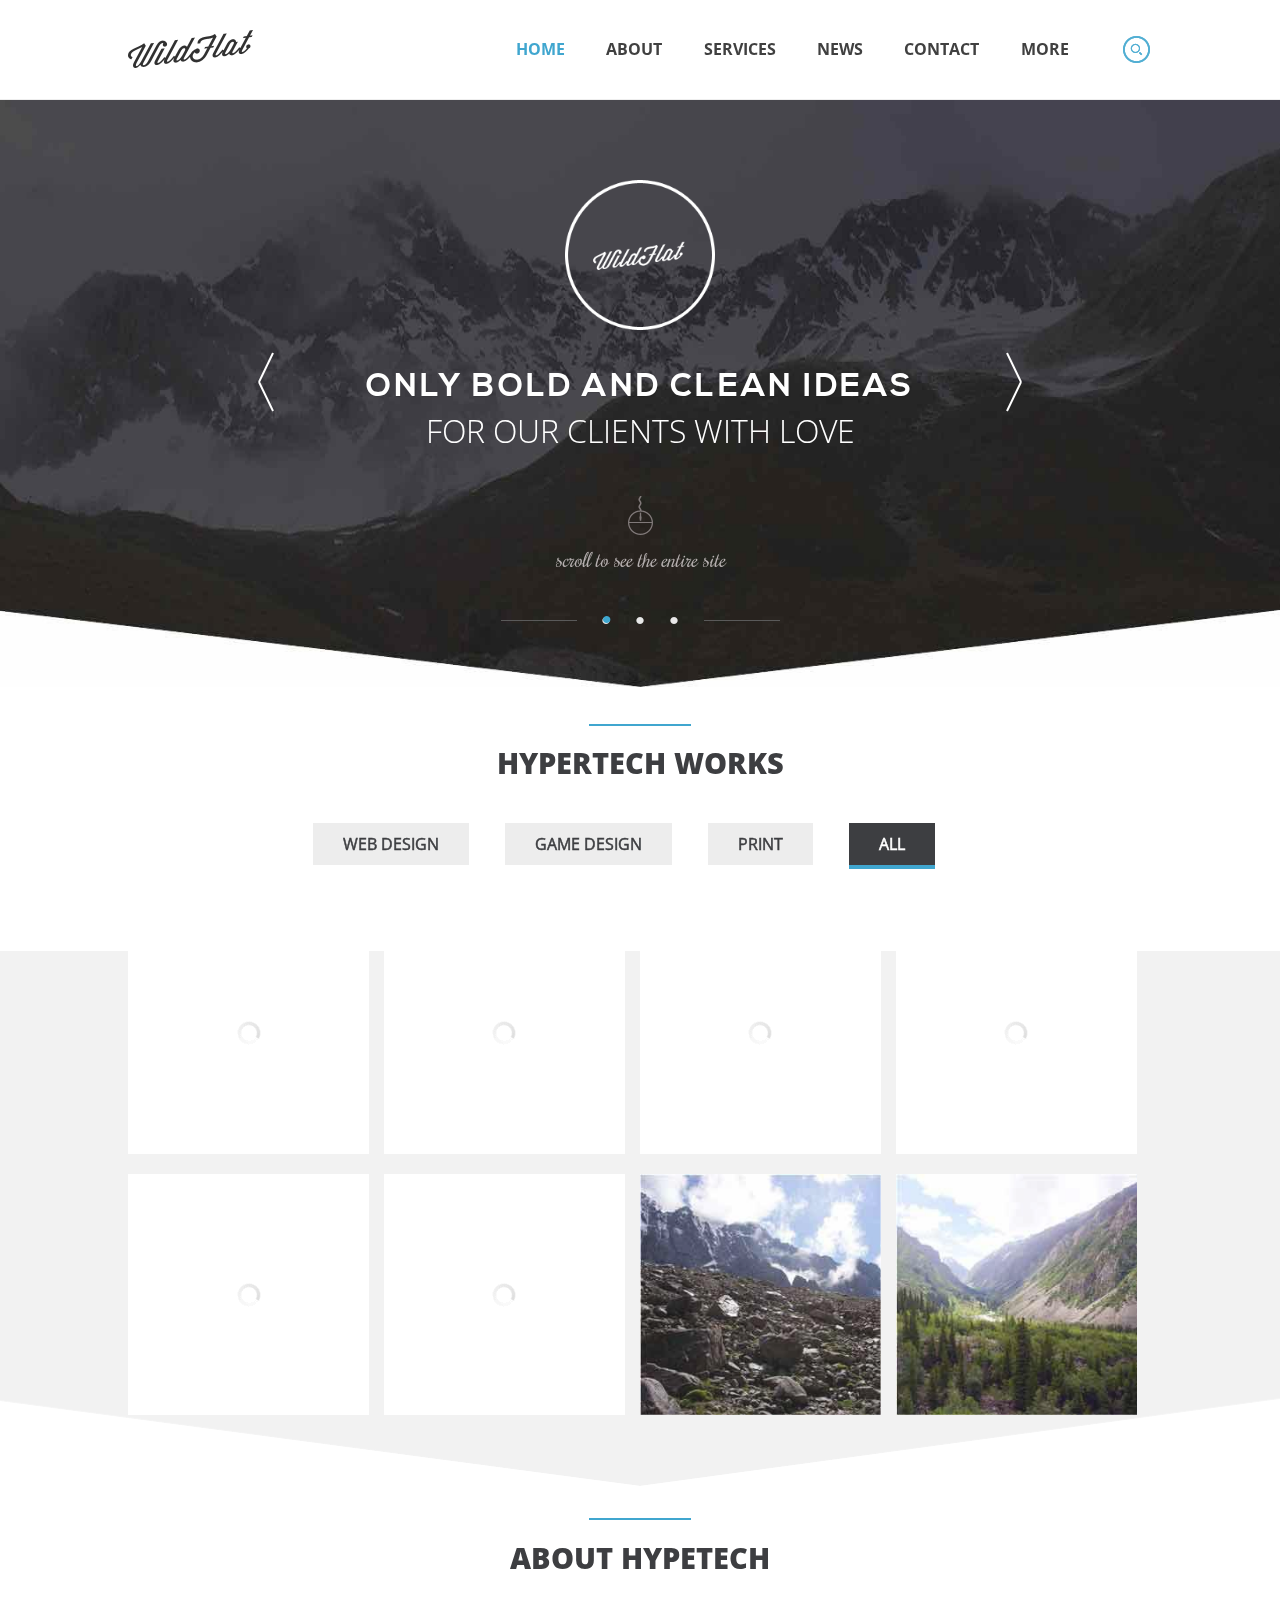
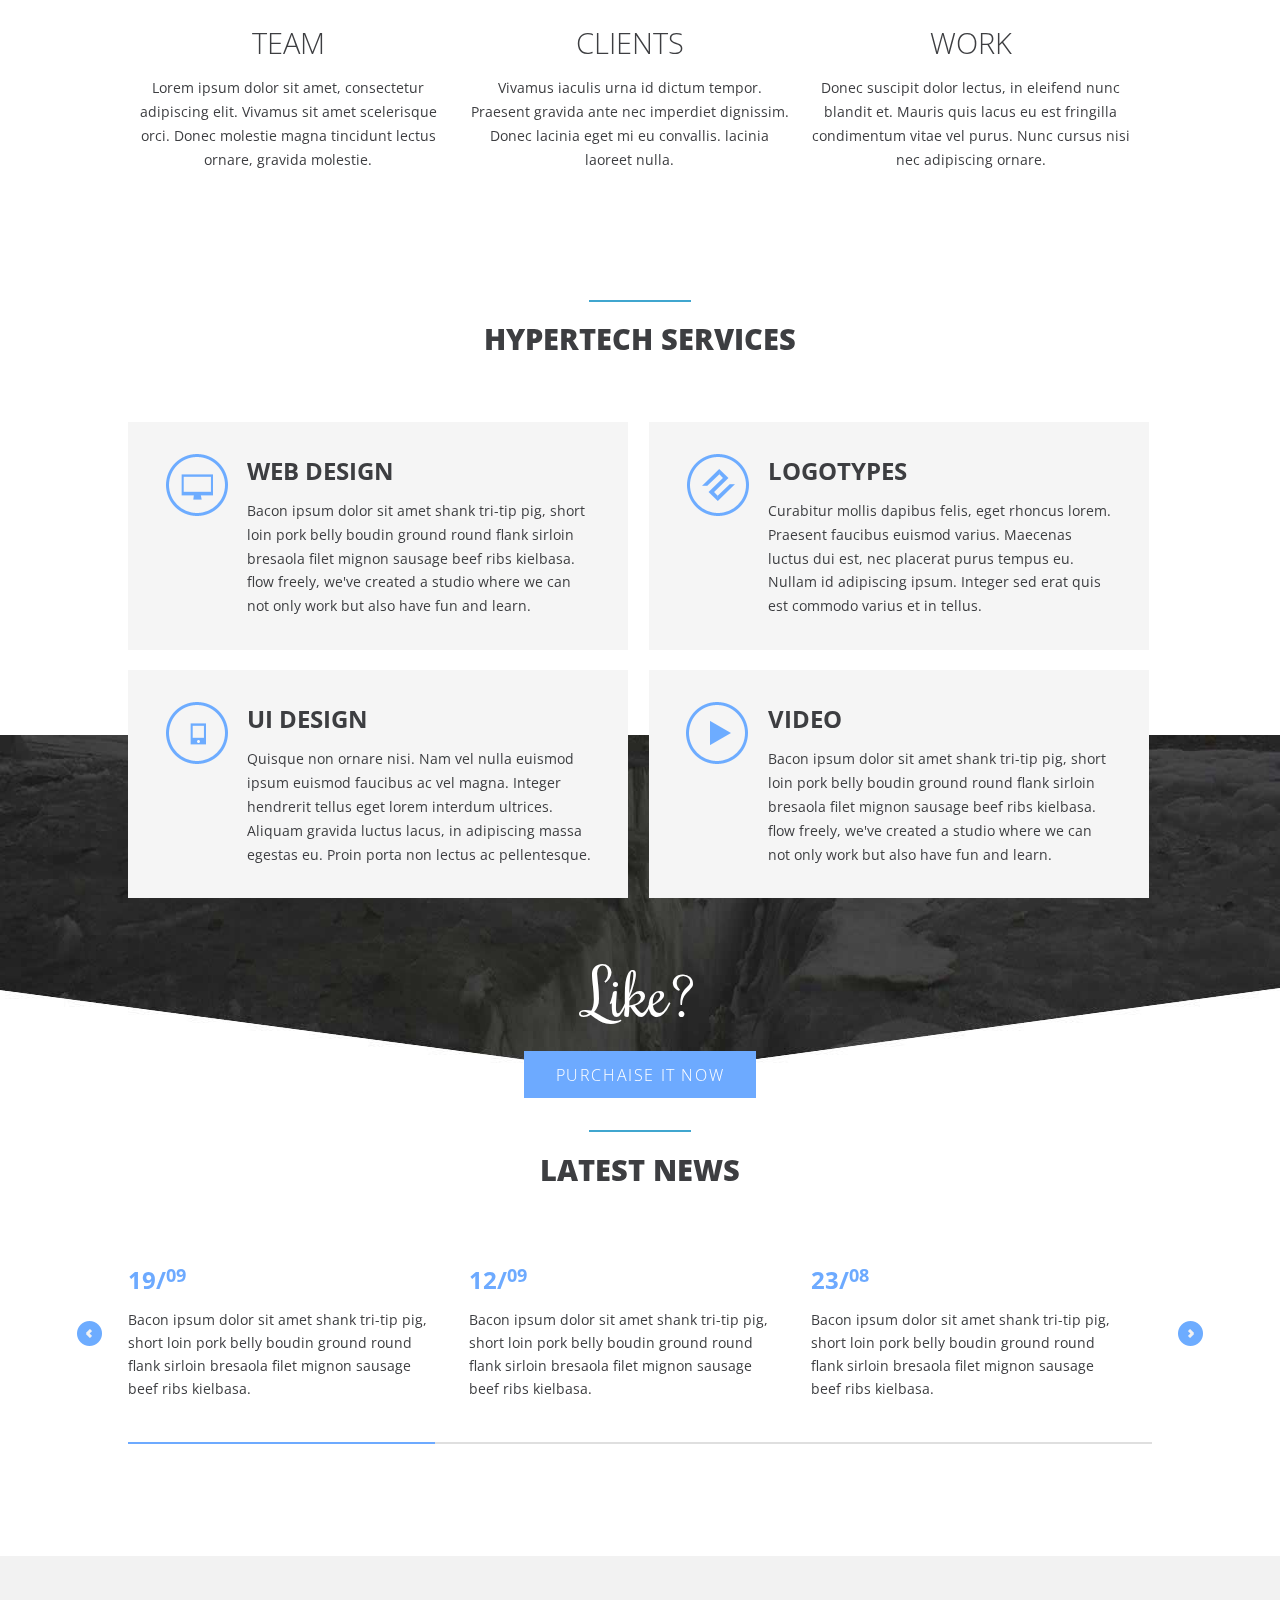
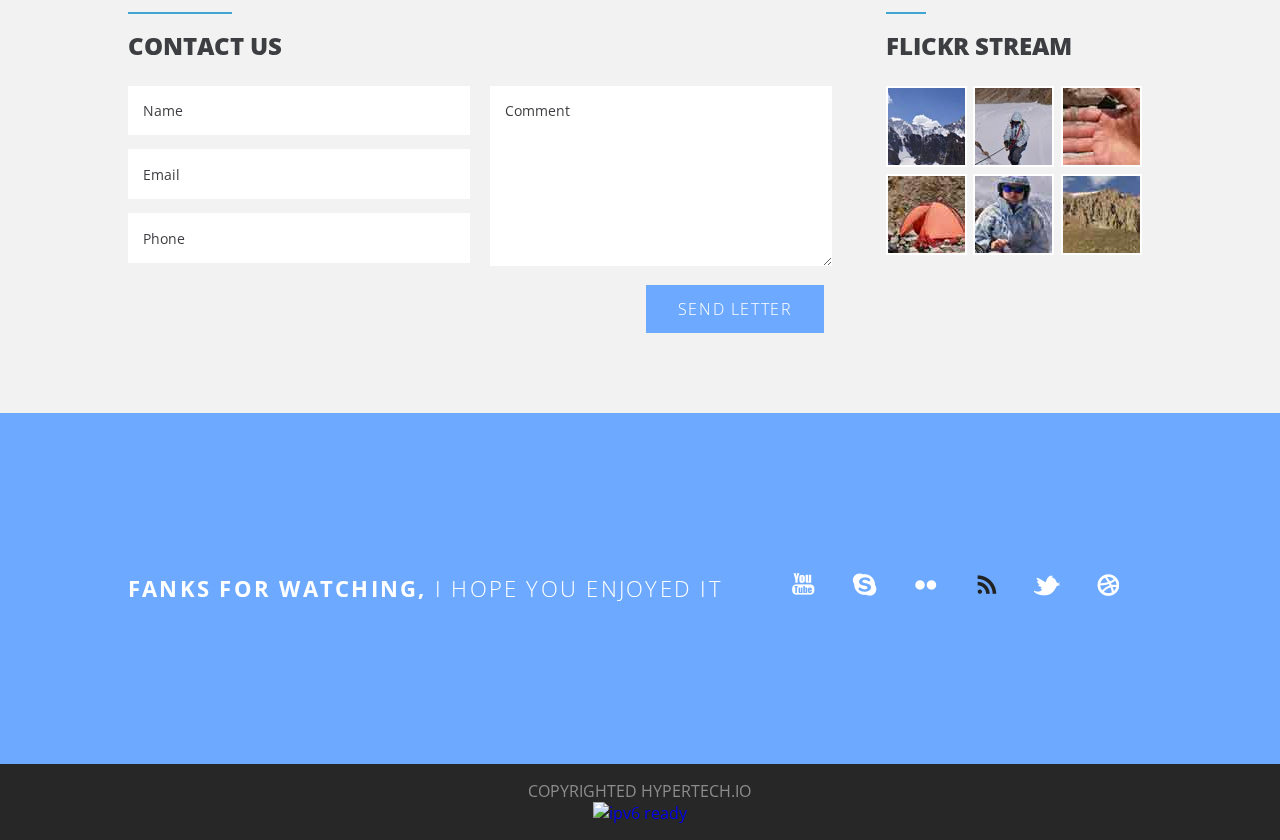
==== index.html @ 6ec49009 "Update index.html" ====
<!--
Author: The HyperTech Team
Author URL: https://hypertech.io
License: Creative Commons Attribution 3.0 Unported
License URL: https://creativecommons.org/licenses/by/3.0/
-->
<!DOCTYPE HTML>
<html>
	<head>
		<title>HyperTech.io | Home :: </title>
		<link href="css/style.css" rel='stylesheet' type='text/css' />
		<meta name="viewport" content="width=device-width, initial-scale=1">
		<script type="application/x-javascript"> addEventListener("load", function() { setTimeout(hideURLbar, 0); }, false); function hideURLbar(){ window.scrollTo(0,1); } </script>
		</script>
		<!----webfonts---->
		<link href='https://fonts.googleapis.com/css?family=Open+Sans:400,300,600,700,800' rel='stylesheet' type='text/css'>
		<!----//webfonts---->
		<!---script---->
		<script src="js/jquery.min.js"></script>
		<!---//script---->
		<!-----768px-menu----->
		<link type="text/css" rel="stylesheet" href="css/jquery.mmenu.all.css" />
		<script type="text/javascript" src="js/jquery.mmenu.js"></script>
			<script type="text/javascript">
				//	The menu on the left
				$(function() {
					$('nav#menu-left').mmenu();
				});
		</script>
		<!-----//768px-menu----->
		 <!---strat-slider---->
	    <link rel="stylesheet" type="text/css" href="css/style2.css" />
		<script type="text/javascript" src="js/modernizr.custom.28468.js"></script>
		<!---//strat-slider---->
	</head>
	<body>
		<!----start-wrap---->
		<!------start-768px-menu---->
			<div id="page">
					<div id="header">
						<a class="navicon" href="#menu-left"> </a>
					</div>
					<nav id="menu-left">
						<ul>
							<li class="active"><a href="#move-top">Home</a></li>
							<li><a href="#about">About</a></li>
							<li><a href="#services">Services</a></li>
							<li><a href="#news">News</a></li>
							<li><a href="#contact">Contact</a></li>
							<li><a href="#Placeholder">More</a></li>
						<!----	<li><a href="blog.html">Blog</a></li>  ---->
						</ul>
					</nav>
			</div>
		<!------start-768px-menu---->
			<!----start-header---->
			<div class="header" id="move-top">
				<div class="wrap">
				<div class="header-left">
					<!----start-logo---->
					<div class="logo">
						<a href="index.html"><img src="images/logo.png" title="HYPETECH" /> </a>
					</div>
					<!----//End-logo---->
				</div>
				<div class="header-right">
					<!----start-top-nav---->
					<div class="top-nav">
						<ul>
							<li class="active"><a href="#move-top">Home</a></li>
							<li><a href="#about">About</a></li>
							<li><a href="#services">Services</a></li>
							<li><a href="#news">News</a></li>
							<li><a href="#contact">Contact</a></li>
							<li><a href="#Placeholder">More</a></li>
						<!----	<li><a href="blog.html">Blog</a></li>  ---->
						</ul>
					</div>
					<!----//End-top-nav---->
					<!----start-search-box--->
					<div class="search">
						<div class="search-box">
							<div id="sb-search" class="sb-search">
								<form>
									<input class="sb-search-input" placeholder="Enter your search term..." type="search" name="search" id="search">
									<input class="sb-search-submit" type="submit" value="">
									<span class="sb-icon-search"> </span>
								</form>
							</div>
						</div>
						<!----search-scripts---->
						<script src="js/modernizr.custom.js"></script>
						<script src="js/classie.js"></script>
						<script src="js/uisearch.js"></script>
						<script>
							new UISearch( document.getElementById( 'sb-search' ) );
						</script>
						<!----//search-scripts---->
					</div>
					</div>
					<!----//End-search-box--->
					<div class="clear"> </div>
				</div>
				<div class="clear"> </div>
			</div>
			<!----//End-header---->
			<!---- start-slider---->
			<div class="slider">
				<!--End-top-nav---->
				<!---start-da-slider----->
				<div id="da-slider" class="da-slider">
				<div class="da-slide">
					<label><span> </span></label>
					<h2>ONLY BOLD AND CLEAN IDEAS</h2>
					<p>FOR OUR CLIENTS WITH LOVE</p>
					<i><a href="#"> </a></i>
					<small><a href="#">scroll to see the entire site</a></small>
				</div>
				<div class="da-slide">
					<label><span> </span></label>
					<h2>ONLY BOLD AND CLEAN IDEAS</h2>
					<p>FOR OUR CLIENTS WITH LOVE</p>
					<i><a href="#"> </a></i>
					<small><a href="#">scroll to see the entire site</a></small>
				</div>
				<div class="da-slide">
					<label><span> </span></label>
					<h2>ONLY BOLD AND CLEAN IDEAS</h2>
					<p>FOR OUR CLIENTS WITH LOVE</p>
					<i><a href="#"> </a></i>
					<small><a href="#">scroll to see the entire site</a></small>
				</div>
				<nav class="da-arrows">
					<span class="da-arrows-prev"></span>
					<span class="da-arrows-next"></span>
				</nav>
			</div>
			<script type="text/javascript" src="js/jquery.cslider.js"></script>
			<script type="text/javascript">
				$(function() {
				
					$('#da-slider').cslider({
						autoplay	: true,
						bgincrement	: 450
					});
				
				});
			</script>
				<!---//End-da-slider----->
			</div>
			<!---- //End-slider---->
			<!---start-works---->
			<!---image-hover-effects---->
			 <script src="js/hover.zoom.js"></script>
						  <script>
					        $(function() {
					            $('.pink').hoverZoom({
					                overlay: true, // false to turn off (default true)
					                overlayColor: '#51A3C8', // overlay background color
					                overlayOpacity: 0.7, // overlay opacity
					                zoom: 0, // amount to zoom (px)
					                speed: 300 // speed of the hover
					            });
					            
					            
					        }); 
			    		</script>
		<!---//image-hover-effects---->
			<div class="works" id="work">
				<div class="wrap">
					<div class="head">
						<span> </span>
						<h3>HyperTech works</h3>
					</div>
					<!---start-mfp ---->	
			<div id="small-dialog1" class="mfp-hide">
				<div class="pop_up">
					<h2>Yours text place Here</h2>
					<p class="para">Sed ut perspiciatis unde omnis iste natus error sit voluptatem accusantium doloremque laudantium, totam rem aperiam, eaque ipsa quae ab illo inventore veritatis et quasi architecto beatae vitae dicta sunt explicabo. Nemo enim ipsam voluptatem quia voluptas sit aspernatur aut odit aut fugit, sed quia consequuntur magni dolores eos qui ratione voluptatem sequi nesciunt. Neque porro quisquam est, qui dolorem ipsum quia dolor sit amet.</p>
				</div>
			</div>
			<!---end-mfp ---->
				<div class="gallery">
					<div class="container">
					<ul id="filters" class="clearfix">
						<li><span class="filter" data-filter="app web">Web design</span></li>
						<li><span class="filter" data-filter="icon web card">Game Design</span></li>
						<li><span class="filter" data-filter="web app icon card">PRINT</span></li>
						<li><span class="filter active" data-filter="app card icon logo web">All</span></li>
					</ul>
						<div id="portfoliolist" style="     ">
						<div class="portfolio logo1 mix_all" data-cat="logo" style="display: inline-block; opacity: 1;">
							<div class="portfolio-wrapper">				
								<a class="popup-with-zoom-anim zoom pink" href="#small-dialog1">
									<img src="images/p1.jpg" alt="Image 2" style="top: 0px;">
								</a>
							</div>
						</div>				
						<div class="portfolio app mix_all" data-cat="app" style="display: inline-block; opacity: 1;">
							<div class="portfolio-wrapper">			
								<a class="popup-with-zoom-anim zoom pink" href="#small-dialog1">
									<img src="images/p2.jpg" alt="Image 2" style="top: 0px;">
								</a>
							</div>
						</div>		
						<div class="portfolio web mix_all" data-cat="web" style="display: inline-block; opacity: 1;">
							<div class="portfolio-wrapper">						
								<a class="popup-with-zoom-anim zoom pink" href="#small-dialog1">
									<img src="images/p3.jpg" alt="Image 2" style="top: 0px;">
								</a>
							</div>
						</div>				
						<div class="portfolio card mix_all" data-cat="card" style="display: inline-block; opacity: 1;">
							<div class="portfolio-wrapper">			
								<a class="popup-with-zoom-anim zoom pink" href="#small-dialog1">
									<img src="images/p4.jpg" alt="Image 2" style="top: 0px;">
								</a>
							</div>
						</div>	
									
						<div class="portfolio app mix_all" data-cat="app" style="display: inline-block; opacity: 1;">
							<div class="portfolio-wrapper">
								<a class="popup-with-zoom-anim zoom pink" href="#small-dialog1">
									<img src="images/p5.jpg" alt="Image 2" style="top: 0px;">
								</a>
							</div>
						</div>			
						
						<div class="portfolio card mix_all" data-cat="card" style="display: inline-block; opacity: 1;">
							<div class="portfolio-wrapper">			
								<a class="popup-with-zoom-anim zoom pink" href="#small-dialog1">
									<img src="images/p6.jpg" alt="Image 2" style="top: 0px;">
								</a>
							</div>
						</div>	
						<div class="portfolio app mix_all" data-cat="app" style="display: inline-block; opacity: 1;">
							<div class="portfolio-wrapper">
								<a class="popup-with-zoom-anim zoom pink" href="#small-dialog1">
									<img src="images/p7.jpg" alt="Image 2" style="top: 0px;">
								</a>
							</div>
						</div>			
						
						<div class="portfolio card mix_all" data-cat="card" style="display: inline-block; opacity: 1;">
							<div class="portfolio-wrapper">			
								<a class="popup-with-zoom-anim zoom pink" href="#small-dialog1">
									<img src="images/p8.jpg" alt="Image 2" style="top: 0px;">
								</a>
							</div>
						</div>	
					</div>
				</div><!-- container -->
				<div class="clear"> </div>
				<!---start-gallery-script----->
					<script type="text/javascript" src="js/jquery.mixitup.min.js"></script>
					<script type="text/javascript">
					$(function () {
						var filterList = {
							init: function () {
								// MixItUp plugin
								// https://mixitup.io
								$('#portfoliolist').mixitup({
									targetSelector: '.portfolio',
									filterSelector: '.filter',	
									effects: ['fade'],
									easing: 'snap',
									// call the hover effect
									onMixEnd: filterList.hoverEffect()
								});				
							},
							hoverEffect: function () {
							}
						};
						// Run the show!
						filterList.init();
					});	
					</script>
					<!-- Add fancyBox main JS and CSS files -->
					<script src="js/jquery.magnific-popup.js" type="text/javascript"></script>
					<link href="css/magnific-popup.css" rel="stylesheet" type="text/css">
							<script>
								$(document).ready(function() {
									$('.popup-with-zoom-anim').magnificPopup({
										type: 'inline',
										fixedContentPos: false,
										fixedBgPos: true,
										overflowY: 'auto',
										closeBtnInside: true,
										preloader: false,
										midClick: true,
										removalDelay: 300,
										mainClass: 'my-mfp-zoom-in'
								});
							});
							</script>
				<!---//End-gallery-script----->
				<div class="clear"> </div>
				</div>
			</div>
			<div class="works-bg">
				
			</div>
			</div>
			</div>
				</div>
			</div>
			<!---//End-works---->
			<!----start-about---->
			<div class="about" id="about">
				<div class="wrap">
					<div class="head">
						<span> </span>
						<h3>About HYPETECH</h3>
					</div>
					<div class="about-grids">
						<div class="about-grid">
							<h3>TEAM</h3>
							<p>Lorem ipsum dolor sit amet, consectetur adipiscing elit. Vivamus sit amet scelerisque orci. Donec molestie magna tincidunt lectus ornare, gravida molestie.</p>
						</div>
						<div class="about-grid">
							<h3>CLIENTS</h3>
							<p>Vivamus iaculis urna id dictum tempor. Praesent gravida ante nec imperdiet dignissim. Donec lacinia eget mi eu convallis. lacinia laoreet nulla.</p>
						</div>
						<div class="about-grid">
							<h3>WORK</h3>
							<p>Donec suscipit dolor lectus, in eleifend nunc blandit et. Mauris quis lacus eu est fringilla condimentum vitae vel purus. Nunc cursus nisi nec adipiscing ornare. </p>
						</div>
						<div class="clear"> </div>
					</div>
					<div class="clear"> </div>
				</div>
			</div>
			<!----//End-about---->
			<!----start-services---->
			<div class="services" id="services">
				<div class="wrap">
					<div class="head">
						<span> </span>
						<h3>HyperTech Services</h3>
					</div>
					<div class="services-grids">
						<div class="services-grid">
							<div class="services-grid-left">
								<span class="s-icon1"> </span>
							</div>
							<div class="services-grid-right">
								<h4>WEB DESIGN</h4>
								<p>Bacon ipsum dolor sit amet shank tri-tip pig, short loin pork belly boudin ground round flank sirloin bresaola filet mignon sausage beef ribs kielbasa. flow freely, we've created a studio where we can not only work but also have fun and learn.</p>
							</div>
						</div>
						<div class="services-grid">
							<div class="services-grid-left">
								<span class="s-icon2"> </span>
							</div>
							<div class="services-grid-right">
								<h4>Logotypes</h4>
								<p>Curabitur mollis dapibus felis, eget rhoncus lorem. Praesent faucibus euismod varius. Maecenas luctus dui est, nec placerat purus tempus eu. Nullam id adipiscing ipsum. Integer sed erat quis est commodo varius et in tellus. </p>
							</div>
						</div>
						<div class="services-grid">
							<div class="services-grid-left">
								<span class="s-icon3"> </span>
							</div>
							<div class="services-grid-right">
								<h4>UI design</h4>
								<p>Quisque non ornare nisi. Nam vel nulla euismod ipsum euismod faucibus ac vel magna. Integer hendrerit tellus eget lorem interdum ultrices. Aliquam gravida luctus lacus, in adipiscing massa egestas eu. Proin porta non lectus ac pellentesque. </p>
							</div>
						</div>
						<div class="services-grid">
							<div class="services-grid-left">
								<span class="s-icon4"> </span>
							</div>
							<div class="services-grid-right">
								<h4>Video</h4>
								<p>Bacon ipsum dolor sit amet shank tri-tip pig, short loin pork belly boudin ground round flank sirloin bresaola filet mignon sausage beef ribs kielbasa. flow freely, we've created a studio where we can not only work but also have fun and learn.</p>
							</div>
						</div>
						<div class="clear"> </div>
					</div>
				</div>
				<div class="services-bg">
				
				</div>
			</div>
			<!----//End-services---->
			<!---start-purches-it---->
			<div class="purches-it">
				<h5>Like?</h5>
				<a href="shortcodes.html">PURCHAISE IT NOW</a>
			</div>
			<!---//End-purches-it---->
			<!--- start-latest-news---->
			<div class="latest-news" id="news">
				<div class="wrap">
					<div class="head">
						<span> </span>
						<h3>LAtest NEWS</h3>
					</div>
					<!----news-grid-scroller---->
					<script type="text/javascript" src="js/jquery.flexisel.js"></script>
					<script type="text/javascript">
					$(window).load(function() {
					    $("#flexiselDemo3").flexisel({
					        visibleItems: 3,
					        animationSpeed: 1000,
					        autoPlay: true,
					        autoPlaySpeed: 3000,            
					        pauseOnHover: true,
					        enableResponsiveBreakpoints: true,
					        responsiveBreakpoints: { 
					            portrait: { 
					                changePoint:480,
					                visibleItems: 1
					            }, 
					            landscape: { 
					                changePoint:640,
					                visibleItems: 2
					            },
					            tablet: { 
					                changePoint:768,
					                visibleItems: 3
					            }
					        }
					    });
					});
					</script>
					<ul id="flexiselDemo3">
					    <li>
					    	<div class="latest-news-grid">
					    		<h3>19/<span>09</span></h3>
					    		<p>Bacon ipsum dolor sit amet shank tri-tip pig, short loin pork belly boudin ground round flank sirloin bresaola filet mignon sausage beef ribs kielbasa.</p>
					    	</div>
					    </li>
					    <li>
					    	<div class="latest-news-grid">
					    		<h3>12/<span>09</span></h3>
					    		<p>Bacon ipsum dolor sit amet shank tri-tip pig, short loin pork belly boudin ground round flank sirloin bresaola filet mignon sausage beef ribs kielbasa.</p>
					    	</div>
					    </li>
					    <li>
					    	<div class="latest-news-grid">
					    		<h3>23/<span>08</span></h3>
					    		<p>Bacon ipsum dolor sit amet shank tri-tip pig, short loin pork belly boudin ground round flank sirloin bresaola filet mignon sausage beef ribs kielbasa.</p>
					    	</div>
					    </li>
					    <li>
					    	<div class="latest-news-grid">
					    		<h3>10/<span>08</span></h3>
					    		<p>Bacon ipsum dolor sit amet shank tri-tip pig, short loin pork belly boudin ground round flank sirloin bresaola filet mignon sausage beef ribs kielbasa.</p>
					    	</div>
					    </li>
					</ul>  
					<div class="clear"> </div>
					<!----//news-grid-scroller---->
					<!----latest-news-bottom-border---->
					<div class="bottom-border">
						<span> </span>
					</div>
					<!----//latest-news-bottom-border---->
				</div>
			</div>
			<!--- //End-latest-news---->
			<!----start-contact---->
			<div class="contact" id="contact">
				<div class="wrap">
					<div class="contact-left">
						<div class="contact-head">
								<span> </span>
								<h3>Contact US</h3>
						</div>
						<form>
							<div class="form-left">
								<input type="text" placeholder="Name" required />
								<input type="text" placeholder="Email" required />
								<input type="text" placeholder="Phone" required />
							</div>
							<div class="form-right">
								<textarea rows="2" cols="70" onfocus="if(this.value == 'Comment') this.value='';" onblur="if(this.value == '') this.value='Comment';" >Comment</textarea>
							</div>
							<div class="clear"> </div>
							<input type="submit" value="Send letter" />
							<div class="clear"> </div>
						</form>
					</div>
					<div class="contact-right">
						<div class="contact-head">
								<span> </span>
								<h3>FLICKR STREAM</h3>
						</div>
						<div class="flicker-grids">
							<ul>
								<li><a href="#"><img src="images/f1.jpg" alt="" /></a></li>
								<li><a href="#"><img src="images/f2.jpg" alt="" /></a></li>
								<li><a href="#"><img src="images/f3.jpg" alt="" /></a></li>
								<li><a href="#"><img src="images/f4.jpg" alt="" /></a></li>
								<li><a href="#"><img src="images/f5.jpg" alt="" /></a></li>
								<li><a href="#"><img src="images/f6.jpg" alt="" /></a></li>
							</ul>
						</div>
					</div>
					<div class="clear"> </div>
				</div>
			</div>
			<!----//End-contact---->
			<!---- start-footer---->
			<div class="footer">
				<div class="wrap"> 
				<div class="footer-left">
					<h2>FANKS FOR WATCHING, <span>I hope you enjoyed it</span></h2>
				</div>
				<div class="footer-right">
					<ul>
						<li><a class="youtube" href="#"><span> </span></a></li>
						<li><a class="skye" href="#"><span> </span></a></li>
						<li><a class="flicker" href="#"><span> </span></a></li>
						<li><a class="rss" href="#"><span> </span></a></li>
						<li><a class="twitter" href="#"><span> </span></a></li>
						<li><a class="dribbble" href="#"><span> </span></a></li>
						<div class="clear"> </div>
					</ul>
				</div>
				<div class="clear"> </div>
				</div>
			</div>
			<!---- //End-footer---->
			<!----start-copy-right---->
			<div class="copy-right">
				<div class="wrap">
					<p>Copyrighted <a href="https://hypertech.io/">HyperTech.io</a></p>
					<a href='http://ipv6-test.com/validate.php?url=hypertech.io'>
					<img src='http://ipv6-test.com/button-ipv6-80x15.png' alt='ipv6 ready' title='ipv6 ready' border='0' /></a>
					<!---scrolling---->
					<script type="text/javascript" src="js/move-top.js"></script>
					<script type="text/javascript">
							$(function() {
							  $('a[href*=#]:not([href=#])').click(function() {
							    if (location.pathname.replace(/^\//,'') == this.pathname.replace(/^\//,'') && location.hostname == this.hostname) {
						
							      var target = $(this.hash);
							      target = target.length ? target : $('[name=' + this.hash.slice(1) +']');
							      if (target.length) {
							        $('html,body').animate({
							          scrollTop: target.offset().top
							        }, 1000);
							        return false;
							      }
							    }
							  });
							});
					</script>
					<!---//scrolling---->
					<script type="text/javascript">
							$(document).ready(function() {
								/*
								var defaults = {
						  			containerID: 'toTop', // fading element id
									containerHoverID: 'toTopHover', // fading element hover id
									scrollSpeed: 1200,
									easingType: 'linear' 
						 		};
								*/
								
								$().UItoTop({ easingType: 'easeOutQuart' });
								
							});
						</script>
				    <a href="#move-top" id="toTop" style="display: block;"><span id="toTopHover" style="opacity: 1;"> </span></a>
				</div>
			</div>
			<!----//End-copy-right---->
		<!----//End-wrap---->
	</body>
</html>
---- css/style.css ----
/*---
Author: W3layouts
Author URL: http://w3layouts.com
License: Creative Commons Attribution 3.0 Unported
License URL: http://creativecommons.org/licenses/by/3.0/
--*/
/* reset */
html,body,div,span,applet,object,iframe,h1,h2,h3,h4,h5,h6,p,blockquote,pre,a,abbr,acronym,address,big,cite,code,del,dfn,em,img,ins,kbd,q,s,samp,small,strike,strong,sub,sup,tt,var,b,u,i,dl,dt,dd,ol,nav ul,nav li,fieldset,form,label,legend,table,caption,tbody,tfoot,thead,tr,th,td,article,aside,canvas,details,embed,figure,figcaption,footer,header,hgroup,menu,nav,output,ruby,section,summary,time,mark,audio,video{margin:0;padding:0;border:0;font-size:100%;font:inherit;vertical-align:baseline;}
article, aside, details, figcaption, figure,footer, header, hgroup, menu, nav, section {display: block;}
ol,ul{list-style:none;margin:0px;padding:0px;}
blockquote,q{quotes:none;}
blockquote:before,blockquote:after,q:before,q:after{content:'';content:none;}
table{border-collapse:collapse;border-spacing:0;}
/* start editing from here */
a{text-decoration:none;}
.txt-rt{text-align:right;}/* text align right */
.txt-lt{text-align:left;}/* text align left */
.txt-center{text-align:center;}/* text align center */
.float-rt{float:right;}/* float right */
.float-lt{float:left;}/* float left */
.clear{clear:both;}/* clear float */
.pos-relative{position:relative;}/* Position Relative */
.pos-absolute{position:absolute;}/* Position Absolute */
.vertical-base{	vertical-align:baseline;}/* vertical align baseline */
.vertical-top{	vertical-align:top;}/* vertical align top */
nav.vertical ul li{	display:block;}/* vertical menu */
nav.horizontal ul li{	display: inline-block;}/* horizontal menu */
img{max-width:100%;}
/*end reset*/
@font-face {
    font-family: 'nexa_boldregular';
    src: url('../fonts/Nexa_Free_Bold-webfont.ttf') format('truetype');
    font-weight: normal;
    font-style: normal;
}
body{
	font-family: 'Open Sans', sans-serif;
	background:#FFF;
}
/*----start-wrap----*/
.wrap{
	width:70%;
	margin:0 auto;
}
/*--page--*/
#page{
	display:none;
}
/*--//page--*/
/*--- start-header----*/
.page{
	display:none;
}
.header{
	padding: 1.2em 0;
	border-bottom: 1px solid #EEE;
}
.logo{
	margin-top: 0.7em;
}
.header-left{
	float:left;
}
.header-right{
	float: right;
	width: 57%;
	font-family: 'nexa_boldregular';
	position: relative;
}
.top-nav{
	float:left;
}
.top-nav ul li{
	display:inline-block;
}
.top-nav ul li a{
	color: #404040;
	transition: 0.5s all;
	-webkit-transition: 0.5s all;
	-moz-transition: 0.5s all;
	-o-transition: 0.5s all;
	text-transform: uppercase;
	font-size: 1em;
	font-family: 'Open Sans', sans-serif;
	font-weight: 700;
	padding:1.2em;
	display: block;
}
.top-nav ul li a:hover,.top-nav ul li.active a{
	color:#40A6CF;
}
.search{
	float:right;
}
.search-box{
	width: 100%;
}
.sb-search {
	position: absolute;
	width: 0%;
	min-width: 60px;
	right: 0;
	top: 1em;
	height: 29px;
	overflow: hidden;
	-webkit-transition: width 0.3s;
	-moz-transition: width 0.3s;
	transition: width 0.3s;
	-webkit-backface-visibility: hidden;
}

.sb-search-input {
	position: absolute;
	top: 0;
	right: 0;
	border: none;
	outline: none;
	background: #fff;
	width: 100%;
	margin: 0;
	z-index: 10;
	padding: 0px 46px 0px 0px;
	font-family: inherit;
	font-size: 20px;
	color: #40A6CF;
}
input[type="search"].sb-search-input {
	-webkit-appearance: none;
	-webkit-border-radius: 0px;
}
.sb-search-input::-webkit-input-placeholder {
	color: #7F91A2;
}
.sb-search-input:-moz-placeholder {
	color: #7F91A2;
}
.sb-search-input::-moz-placeholder {
	color: #7F91A2;
}
.sb-search-input:-ms-input-placeholder {
	color: #7F91A2;
}
.sb-icon-search,
.sb-search-submit  {
	width: 29px;
	height: 29px;
	display: block;
	position: absolute;
	right: 0;
	top: 0;
	padding: 0;
	margin: 0;
	line-height: 60px;
	text-align: center;
	cursor: pointer;
}
.sb-search-submit {
	background: #fff; /* IE needs this */
	-ms-filter: "progid:DXImageTransform.Microsoft.Alpha(Opacity=0)"; /* IE 8 */
    filter: alpha(opacity=0); /* IE 5-7 */
    opacity: 0;
	color: transparent;
	border: none;
	outline: none;
	z-index: -1;
}
.sb-icon-search {
	color: #fff;
	background: url(../images/search-icons.png) no-repeat 0px 1px;
	z-index: 90;
	font-size: 22px;
	speak: none;
	font-style: normal;
	font-weight: normal;
	font-variant: normal;
	text-transform: none;
	-webkit-font-smoothing: antialiased;
}
/* Open state */
.sb-search.sb-search-open,
.no-js .sb-search {
	width: 100%;
}
.sb-search.sb-search-open .sb-icon-search,
.no-js .sb-search .sb-icon-search {
	background: url(../images/search-icons.png) no-repeat 0px 1px;
	color: #fff;
	z-index: 11;
}
.sb-search.sb-search-open .sb-search-submit,
.no-js .sb-search .sb-search-submit {
	z-index: 90;
}
/*--- //End-header----*/
/*----start-Works----*/
.works{
	padding:0.3em 0 2.3em;
	position:relative;
}
.head{
	text-align: center;
	margin: 4em 0 2em 0;
}
.head span{
	background:#40A6CF;
	height:2px;
	display:block;
	width:10%;
	margin:0 auto;
}
.head h3{
	color: #3D3E41;
	text-transform: uppercase;
	font-size: 1.8em;
	font-weight: 900;
	padding: 0.6em 0 0 0;
}
#info {
	-webkit-border-radius:5px;
	-moz-border-radius:5px;
	border-radius:5px;				
	background:#fcf8e3;
	border:1px solid  #fbeed5;
	width:95%;
	max-width:900px;
	margin:0 auto 40px auto;
	font-family:arial;
	font-size:12px;
	-webkit-box-sizing: border-box;
	-moz-box-sizing: border-box;
	-o-box-sizing: border-box;
}
#info .info-wrapper {
	padding:10px;
	-webkit-box-sizing: border-box;
	-moz-box-sizing: border-box;
	-o-box-sizing: border-box;
}
#info a {
	color:#c09853;
	text-decoration:none;
}	
#info p {
	margin:5px 0 0 0;
}
.container { 
	position: relative; 
}
#filters {
	margin: 4% auto 3% auto;
	padding: 0;
	list-style: none;
	text-align: center;
}
#filters li {
	display:inline-block;
}
#filters li span{
	-webkit-text-stroke: 0.5px;
	display: inline-block;
	padding: 10px 30px;
	text-decoration: none;
	color: #3D3E41;
	cursor: pointer;
	text-transform: capitalize;
	text-transform: uppercase;
	font-size: 1em;
	background: #EDEDED;
	margin-right: 2em;
}
#filters li span.active {
	color: #FFF;
	text-transform: uppercase;
	background: #3D3E41;
	border-bottom: 4px solid #40A6CF;
	margin-bottom: 0.2em;
	display: block;
}
#portfoliolist .portfolio {
	width: 23%;
	margin: 1% 2% 2% 0;
	display: none;
	float: left;
	overflow: hidden;
}
.portfolio-wrapper {
	overflow:hidden;
	position: relative !important;
	cursor:pointer;
}
.portfolio img {
	max-width:100%;
	position: relative;
}
.portfolio .label-bg {
	background:#1E1912;
	width: 98%;
	height:100%;
	position: absolute;
	top:0;
	left:0;
}
.portfolio .label-text {
	text-transform: uppercase;
	color:#fff;
	position: relative;
	z-index:500;
	padding: 3px 8px;
	font-size: 13px;
}
.portfolio .text-category {
	display:block;
	font-size:9px;
	font-size: 12px;
	text-transform:uppercase;
}
/* #Clearing */

/* Self Clearing Goodness */
.container:after { content: "\0020"; display: block; height: 0; clear: both; visibility: hidden; }

.clearfix:before,
.clearfix:after,
.row:before,
.row:after {
  content: '\0020';
  display: block;
  overflow: hidden;
  visibility: hidden;
  width: 0;
  height: 0; }
.row:after,
.clearfix:after {
  clear: both; }
.row,
.clearfix {
  zoom: 1; }

.clear {
  clear: both;
  display: block;
  overflow: hidden;
  visibility: hidden;
  width: 0;
  height: 0;
}
/* end gallery */
#portfoliolist .portfolio:nth-child(4),#portfoliolist .portfolio:nth-child(8){
	margin-right:0;
}
.recent-works-head{
	text-align:center;
}
.recent-works-head h3{
	color: #FFF;
	font-size: 1.8em;
	text-transform: uppercase;
	background: rgba(30, 25, 18, 0.5);
	padding: 0.5em 0;
}
/*---------------
ZOOM DEFAULT
---------------*/
.zoom { 
    width: 256px;
    height:256px; 
    display:block; 
    position:relative; 
    overflow:hidden; 
    background:#fff url(../images/loader.gif) no-repeat center;
}
.zoom img { display:none }
.zoomOverlay {
    position:absolute;
    top:0; left:0;
    bottom:0; right:0;
    display:none;
  	background-image:url(../images/zoom.png);
    background-repeat:no-repeat;
  	background-position:center;
}
.works-bg{
	background: url(../images/works-bg.png) no-repeat;
	background-size: 100% 100%;
	min-height: 535px;
	position: absolute;
	width: 100%;
	bottom: -3%;
	z-index: -1;
}
/*----//End-Works----*/
/*---- start-about----*/
.about{
	padding: 1.5em 0 6em;
}
.about-grid{
	float: left;
	width: 29.33%;
	margin-right: 5%;
	text-align: center;
}
.about-grid:nth-child(3){
	margin-right:0;
}
.about-grid h3{
	color: #3D3E41;
	font-size: 1.8em;
	padding: 0.5em 0;
	font-weight: 100;
}
.about-grid p{
	font-size: 0.875em;
	color: #3D3E41;
	line-height: 1.7em;
} 
/*----//End-about---*/
/*----start-services----*/
.services-grid{
	float: left;
	width: 41.7%;
	margin-right: 5%;
	background: #F5F5F5;
	padding: 2em;
	margin-bottom: 5%;
}
.services-grid:nth-child(2),.services-grid:nth-child(4){
	margin-right:0;
}
.services-grid-left{
	float: left;
	width: 17%;
	text-align: center;
}
.services-grid-left span{
	width:64px;
	height:64px;
	display:inline-block;
}
.services-grid-left span.s-icon1{
	background:url(../images/services-icons.png) no-repeat 0px 0px;
}
.services-grid-left span.s-icon2{
	background: url(../images/services-icons.png) no-repeat -66px 0px;
}
.services-grid-left span.s-icon3{
	background: url(../images/services-icons.png) no-repeat -131px 0px;
}
.services-grid-left span.s-icon4{
	background: url(../images/services-icons.png) no-repeat -197px 0px;
}
.services-grid-right{
	float:right;
	width: 80%;
}
.services-grid-right h4{
	font-size: 1.5em;
	color: #3D3E41;
	font-weight: 700;
	padding: 0 0 0.5em 0;
	text-transform: uppercase;
}
.services-grid-right p{
	font-size: 0.875em;
	color: #3D3E41;
	line-height: 1.7em;
}
.services-grids{
	padding:2em 0;
}
.services{
	position:relative;
}
.services-bg{
	background: url(../images/services-bg.jpg) no-repeat;
	background-size: 100% 100%;
	min-height: 340px;
	position: absolute;
	width: 100%;
	bottom: -19%;
	z-index: -1;
}
/*----*/
.purches-it h5{
	font-size: 4em;
	color: #fff;
	font-family: 'rochesterregular';
}
.purches-it{
	text-align:center;
	margin-bottom:2em;
}
.purches-it a{
	background: #6DAAFF;
	color: #fff;
	font-weight: 100;
	padding: 0.8em 2em;
	display: inline-block;
	margin-top: 1em;
	transition:0.5s all;
	-webkit-transition:0.5s all;
	-moz-transition:0.5s all;
	-o-transition:0.5s all;
	letter-spacing: 0.1em;
}
.purches-it a:hover{
	background:#5695EC;
}
/*---- //End-Services----*/
/*----start-latest-news----*/
.latest-news{
	padding:0em 0 5em 0;
}
#flexiselDemo1, #flexiselDemo2, #flexiselDemo3 {
	display:none;
}
.nbs-flexisel-container {
    position:relative;
    max-width:100%;
}
.nbs-flexisel-ul {
    position:relative;
    width:9999px;
    margin:0px;
    padding:0px;
}
.nbs-flexisel-inner {
   overflow: hidden;
	float: left;
	width: 100%;
	padding-top: 2em;
}
.nbs-flexisel-item {
    float:left;
    margin:0px;
    padding:0px;
    cursor:pointer;
    position:relative;
    cursor: pointer;
    position: relative;
    margin-top: 10px;
    margin-bottom: 10px;
}
.nbs-flexisel-item img {
    width: 100%;
    cursor: pointer;
    position: relative;
    margin-top: 10px;
    margin-bottom: 10px;
    max-width:100px;
   
}
/*** Navigation ***/
.nbs-flexisel-nav-left,
.nbs-flexisel-nav-right {
    width: 25px;
    height: 25px; 
    position: absolute;
    cursor: pointer;
    z-index: 100;
    top:100px;
}
.nbs-flexisel-nav-left {
    left: -5%;
    background: url(../images/news-slider-icons.png) no-repeat;
}
.nbs-flexisel-nav-right {
    right: -5%;
    background: url(../images/news-slider-icons.png) no-repeat -25px 0px;
}
.latest-news-grid h3{
	color:#6DAAFF;
	font-size:1.5em;
	font-weight:700;
	padding-bottom:0.5em;
}
.latest-news-grid h3 span{
	font-size:0.75em;
	vertical-align:top;
}
.latest-news-grid p{
	width:90%;
	color:#3D3E41;
	font-size:0.85em;
	line-height:1.7em;
}
.bottom-border{
	height:2px;
	width:100%;
	display:block;
	background:#DFDFDF;
	margin-top: 2em;
}
.bottom-border span{
	background: #6DAAFF;
	width: 30%;
	height: 2px;
	display: block;
}
/*----//End-latest-news----*/
/*----start-contact----*/
.contact{
	background:#F2F2F2;
	padding: 3.5em 0;
	margin-top: 2em;
}
.contact-head{
	text-align:left;
}
/*----start-contact----*/
.contact-head h3 {
	color: #3D3E41;
	text-transform: uppercase;
	font-size: 1.5em;
	font-weight: 900;
	padding: 0.6em 0 0 0;
}
.contact-head span{
	background: #40A6CF;
	height: 2px;
	display: block;
	width: 15%;
}
.contact-left{
	float:left;
	width:68%;
}
.contact-right{
	float:right;
	width: 26%;
}
.form-left{
	float:left;
	width:48%;
	margin-right:4%;
}
::-webkit-input-placeholder	{ color:#3D3E41; }
input:-moz-placeholder { color:#3D3E41; }
input:-ms-placeholder { color:#3D3E41; }
::-ms-input-placeholder	{ color:#3D3E41; }
:-ms-input-placeholder	{ color:#3D3E41; }
.form-left input[type="text"],.form-right textarea{
	color: #3D3E41;
	font-family: 'Open Sans', sans-serif;
	width: 93%;
	padding: 1.1em;
	font-size: 0.875em;
	border: none;
	outline: none;
	margin-bottom: 1em;
}
.form-right textarea{
	height: 150px;
}
.form-right{
	float: right;
	width: 48%;
	margin-right: 0%;
}
.form-righ{
	float:right;
	width:48%;
	margin-right:0;
}
.contact-left input[type="submit"]{
	font-family: 'Open Sans', sans-serif;
	background: #6DAAFF;
	color: #fff;
	font-weight: 100;
	padding: 0.8em 2em;
	display: inline-block;
	transition: 0.5s all;
	-webkit-transition: 0.5s all;
	-moz-transition: 0.5s all;
	-o-transition: 0.5s all;
	letter-spacing: 0.1em;
	border: none;
	outline: none;
	cursor: pointer;
	float: right;
	font-size: 1em;
	text-transform: uppercase;
}
.contact-left input[type="submit"]:hover{
	background: #5695EC;
}
.contact-left form{
	padding:1.5em 0;
}
.flicker-grids ul{
	margin-top: 1.5em;
}
.flicker-grids ul li{
	margin: 0 5% 5% 0;
	display: inline-block;
}
.flicker-grids ul li a{
	display:block;
}
.flicker-grids ul li a img{
	border: 2px solid #fff;
}
.flicker-grids ul li:nth-child(3),.flicker-grids ul li:nth-child(6){
	margin-right:0;
}
/*----//End-contact----*/
/*----strat-footer----*/
.footer{
	background: #6DAAFF;
	padding: 10em 0 10em;
}
.footer-left{
	float:left;
	width:60%;
}
.footer-left h2{
	color: #FFF;
	font-size: 1.4em;
	font-weight: 700;
	text-transform: uppercase;
	letter-spacing: 0.1em;
}
.footer-left h2 span{
	font-weight:100;
}
.footer-right{
	float: right;
	width: 38%;
	text-align: right;
}
.footer-right ul li{
	margin-right: 1.8em;
	display:inline-block;
}
.footer-right ul li a span{
	width:28px;
	height:23px;
	display:inline-block;
}
.youtube span{
	background:url(../images/social-icons.png) no-repeat 0px 0px;
}
.youtube span:hover{
	background: url(../images/social-icons.png) no-repeat 0px -27px;
}
.skye span{
	background: url(../images/social-icons.png) no-repeat -57px 0px;
}
.skye span:hover{
	background: url(../images/social-icons.png) no-repeat -57px -27px;
}
.flicker span{
	background: url(../images/social-icons.png) no-repeat -113px 0px;
}
.flicker span:hover{
	background: url(../images/social-icons.png) no-repeat -113px -27px;
}
.rss span{
	background: url(../images/social-icons.png) no-repeat -167px -27px;
}
.rss span:hover{
	background: url(../images/social-icons.png) no-repeat -167px 0px;
}
.twitter span{
	background: url(../images/social-icons.png) no-repeat -224px 0px;
}
.twitter span:hover{
	background: url(../images/social-icons.png) no-repeat -224px -27px;
}
.dribbble span{
	background: url(../images/social-icons.png) no-repeat -280px 0px;
}
.dribbble span:hover{
	background: url(../images/social-icons.png) no-repeat -280px -27px;
}
/*----//End-footer----*/
/*----start-copy-right----*/
.copy-right{
	text-align: center;
	background: #272727;
	padding: 1em;
}
.copy-right p,.copy-right p a{
	color: #8C8C8C;
	text-transform: uppercase;
	transition:0.5s all;
	-webkit-transition:0.5s all;
	-moz-transition:0.5s all;
	-o-transition:0.5s all;
}
.copy-right p a:hover{
	color:#FFF;
}
/*----//End-copy-right----*/
/*** move top **/
#toTop {
	display: none;
	text-decoration: none;
	position: fixed;
	bottom: 15px;
	right: 20px;
	overflow: hidden;
	width: 32px;
	height: 19px;
	border: none;
	text-indent: 100%;
	background: url(../images/move-top.png) no-repeat 0px 0px;
}
#toTopHover {
	width:32px;
	height:32px;
	display: block;
	overflow: hidden;
	float: right;
	opacity: 0;
	-moz-opacity: 0;
	filter: alpha(opacity=0);
}
#toTop:active, #toTop:focus {
	outline: none;
}
/*** move top **/
/*----start-blog----*/
.blog{
	border-top: 2px solid #40A6CF;
	padding-top: 2em;
}
.blog-left{
	float:left;
	width:75%;
}
.blog-left-head{
	
}
.blog-left-head span {
	background: #40A6CF;
	height: 2px;
	display: block;
	width: 10%;
}
.blog-left-head h1 {
	color: #3D3E41;
	text-transform: uppercase;
	font-size: 2.8em;
	font-weight: 700;
	padding: 0em 0;
}
.blog-right{
	float:right;
	width:23%;
}
.blog-left-head{
	border-bottom:1px solid #EEE;
	padding-bottom: 1em;
}
.blog-artical-grid h3 a{
	color: #404040;
	text-transform: uppercase;
	font-size: 1.2em;
	font-family: 'Open Sans', sans-serif;
	font-weight: 700;
	padding: 0.8em 0;
	display: block;
}
.blog-artical-grid-pic-info-admin-left{
	float:left;
}
.blog-artical-grid-pic-info-admin-right{
	float:right;
}
.blog-artical-grid-pic-info-admin{
	background: rgba(84, 167, 199, 0.78);
	padding: 0.5em 2em;
	position: absolute;
	width: 92.5%;
	bottom: 0;
}
.blog-artical-grid-pic-info-admin-left ul li{
	display:inline-block;
}
.blog-artical-grid-pic img{
	display:block;
}
.blog-artical-grid-pic-info-admin-left li a img{
	border-radius: 30em;
	-webkit-border-radius: 30em;
	-moz-border-radius: 30em;
	-o-border-radius: 30em;
	vertical-align: middle;
}
.blog-artical-grid-pic-info-admin-left li p{
	color: #FFF;
	margin-left: 1em;
	font-weight: 600;
}
.blog-artical-grid-pic-info-admin-left li p a{
	color:#FFF;
	transition:0.5s all;
	-webkit-transition:0.5s all;
	-moz-transition:0.5s all;
	-o-transition:0.5s all;
}
.blog-artical-grid-pic-info-admin-left li p a:hover{
	color:#272727;
}
.blog-artical-grid-pic-info-admin-right h6{
	color: #FFF;
	font-size: 1.5em;
	margin-top: 0.6em;
	font-weight: 600;
}
.blog-artical-grid-pic-info-admin-right h6 span{
	font-size:0.8em;
	vertical-align:top;
}
.blog-artical-grid-pic-info{
	position:relative;
}
/*---- start-artical-tags----*/
.artical-tags ul li{
	display: inline-block;
	margin-right: 0.5em;
}
.artical-tags ul li a{
	background: url(../images/tags-bg.jpg) no-repeat left #EDEDED;
	color: #404040;
	text-transform: uppercase;
	font-size: 0.875em;
	font-family: 'Open Sans', sans-serif;
	font-weight: 700;
	padding: 0.1em 1em 0.1em 1.5em;
	display: block;
	transition:0.5s all;
	-webkit-transition:0.5s all;
	-moz-transition:0.5s all;
	-o-transition:0.5s all;
}
.artical-tags ul li a:hover{
	color:#6DAAFF;
}
.artical-tags{
	margin: 1.5em 0 1.2em;
}
.artical-details p{
	font-size: 0.875em;
	color: #3D3E41;
	line-height: 1.7em;
}
.artical-details p a{
	color:#40A6CF;
}
.artical-details-left{
	float:left;
	width:48%;
	margin-right:4%;
}
.artical-details-right{
	float:right;
	width:48%;
	margin-right:0%;
}
.artical-more-btn{
	background: #EDEDED;
	margin: 2em 0;
}
.artical-more-btn a span{
	background: #6DAAFF;
	color: #FFF;
	padding: 0.5em 2em;
	display: inline-block;
	transition:0.5s all;
	-webkit-transition:0.5s all;
	-moz-transition:0.5s all;
	-o-transition:0.5s all;
}
.artical-more-btn a span:hover{
	background:#404040;
}
.blog-artical-pagenate ul li{
	display:inline-block;
}
.blog-artical-pagenate ul li a{
	color: #535353;
	background: #EDEDED;
	padding: 0.2em 0.7em;
	font-weight: 600;
	font-size: 1.2em;
	transition:0.5s all;
	-webkit-transition:0.5s all;
	-moz-transition:0.5s all;
}
.blog-artical-pagenate{
	text-align: center;
	margin: 4em 0 4em;
}
.blog-artical-pagenate ul li a:hover,.blog-artical-pagenate ul li.active a{
	background:#40A6CF;
	color:#FFF;
}
.blog-artical-pagenate ul li.frist span{
	height: 20px;
	width: 15px;
	display: inline-block;
	background: url(../images/pagenate.png) no-repeat 0px 0px;
	vertical-align: sub;
	margin-right: 1em;
	cursor:pointer;
}
.blog-artical-pagenate ul li.more-art span{
	width: 34px;
	height: 20px;
	display: inline-block;
	background: url(../images/pagenate.png) no-repeat -39px 0px;
	vertical-align: sub;
	margin: 0 0.5em;
	cursor:pointer;
}
.blog-artical-pagenate ul li.last span{
	height: 20px;
	width: 15px;
	display: inline-block;
	background: url(../images/pagenate.png) no-repeat -17px 0px;
	vertical-align: sub;
	margin-right: 1em;
	cursor:pointer;
}
/*-----start-blog-right----*/
.blog-right{
	
}
.blog-right-head span{
	background: #40A6CF;
	height: 2px;
	display: block;
	width: 30%;
}
.blog-right-head h3{
	color: #3D3E41;
	text-transform: uppercase;
	font-size: 1.3em;
	font-weight: 700;
	padding: 0.3em 0;
}
.accordion-content ul li a{
	color: #40A6CF;
	text-transform: uppercase;
	font-size: 0.875em;
	font-weight: 600;
	padding: 0.5em 0.3em;
	display: block;
	transition: 0.5s all;
	-webkit-transition: 0.5s all;
	-moz-transition: 0.5s all;
	-o-transition: 0.5s all;
}
.accordion-content ul li a:hover{
	color:#404040;
}
.tags-for ul li{
	margin-bottom:0.5em;
}
.tags-for{
	margin: 0.5em 0 2em;
}
.tags-for ul li {
	display: inline-block;
	margin-right: 0.5em;
}
.tags-for ul li a {
	background: url(../images/tags-bg.jpg) no-repeat left #EDEDED;
	color: #404040;
	text-transform: uppercase;
	font-size: 0.875em;
	font-family: 'Open Sans', sans-serif;
	font-weight: 700;
	padding: 0.1em 1em 0.1em 1.5em;
	display: block;
	transition: 0.5s all;
	-webkit-transition: 0.5s all;
	-moz-transition: 0.5s all;
	-o-transition: 0.5s all;
}
.tags-for ul li a:hover,.blog-comment-grid-right a:hover{
	color: #6DAAFF;
}
.blog-right-accordinations{
	margin: 2.2em 0;
}
.blog-comment-grid-left{
	float: left;
	width: 25%;
	margin-top: 1em;
	cursor:pointer;
}
.blog-comment-grid-left img{
	border-radius:30em;
	-webkit-border-radius:30em;
	-moz-border-radius:30em;
	-o-border-radius:30em;
}
.blog-comment-grid-right{
	float:right;
	width:73%;
}
.blog-comment-grid-right a{
	color: #404040;
	transition: 0.5s all;
	-webkit-transition: 0.5s all;
	-moz-transition: 0.5s all;
	-o-transition: 0.5s all;
	text-transform: uppercase;
	font-size: 0.875em;
	font-weight:700;
}
.blog-comment-grid-right p{
	font-size: 0.875em;
	color: #3D3E41;
	line-height: 1.7em;
}
.blog-comment-grids{
	margin-top:1em;
}
.blog-comment-grid{
	margin-bottom:1em;
}
/*-----//End-blog-right----*/
/*---- start-blog-single-page----*/
.blog-single-page h3 a {
	color: #404040;
	text-transform: uppercase;
	font-size: 1.2em;
	font-family: 'Open Sans', sans-serif;
	font-weight: 700;
	padding: 0.8em 0;
	display: block;
}
.blog-single-page-artical-info-left {
	float: left;
	width: 48%;
	margin-right: 4%;
}
.blog-single-page-artical-info-right {
	float: right;
	width: 48%;
	margin-right: 0%;
}
.blog-single-page p {
	font-size: 0.875em;
	color: #3D3E41;
	line-height: 1.7em;
	margin-bottom: 1.8em;
}
.blog-single-page p.para1:first-letter{
	font-size: 4em;
	font-weight: 700;
}
.blog-single-page-artical-info{
	margin-top: 2em;
}
.blog-single-page-artical-info h3{
	color: #3D3E41;
	text-transform: uppercase;
	font-size: 1.2em;
	font-weight: 700;
	padding: 0.3em 0;
}
.spa-para{
	background: #EDEDED;
	padding: 1em;
	border-left: 3px solid #40A6CF;
	font-style: italic;
}
/*---*/
.comment-secion-head{
	margin:2em 0;
}
.comment-secion-head span{
	background: #40A6CF;
	height: 2px;
	display: block;
	width: 10%;
}
.comment-secion-head h2{
	color: #3D3E41;
	text-transform: uppercase;
	font-size: 1.5em;
	font-weight: 700;
	padding: 0em 0;
}
.comment-secion-head h2 label{
	font-size: 0.5em;
	vertical-align: super;
	margin-left: 1em;
	color:#40A6CF;
}
.artical-comment-grid-left{
	width: 8%;
	float: left;
	text-align: center;
	margin-top: 0.4em;
}
.artical-comment-grid-left img{
	border-radius:30em;
	-webkit-border-radius:30em;
	-moz-border-radius:30em;
	-o-border-radius:30em;
} 
.artical-comment-grid-info{
	float:right;
	width:90%;
}
.artical-comment-grid-info ul li{
	display: inline-block;
	color: #777777;
	font-size: 0.875em;
	line-height: 1.7em;
	margin: 0 1em 0 0;
}
.artical-comment-grid-info ul li a{
	transition: 0.5s all;
	-webkit-transition: 0.5s all;
	-moz-transition: 0.5s all;
	-o-transition: 0.5s all;
	text-transform: uppercase;
	font-size: 1em;
	font-weight: 700;
}
.artical-comment-grid-info p{
	margin-top:0.5em;
}
.p-replay a{
	color: #6DAAFF;
	transition: 0.5s all;
	-webkit-transition: 0.5s all;
	-moz-transition: 0.5s all;
	-o-transition: 0.5s all;
}
.p-name a,.p-replay a:hover{
	color: #404040;
	transition: 0.5s all;
	-webkit-transition: 0.5s all;
	-moz-transition: 0.5s all;
	-o-transition: 0.5s all;
}
.p-name a:hover{
	color: #6DAAFF;
}
.sub-comment{
	margin-left:5%;
}
.artical-comment-grid{
	margin-bottom:1em;
}
.table-form{
	margin: 2em auto;
}
.table-form form input[type="text"]{
	font-family: 'Open Sans', sans-serif;
	border: 1px solid rgba(192, 192, 192, 0.61);
	outline: none;
	padding: 12px;
	color: #333333;
	overflow: hidden;
	width: 30%;
	display: block;
	border-radius: 4px;
	-webkit-border-radius: 4px;
	-moz-border-radius: 4px;
	-o-border-radius: 4px;
	transition: border-color 0.3s;
	-o-transition: border-color 0.3s;
	-ms-transition: border-color 0.3s;
	-moz-transition: border-color 0.3s;
	-webkit-transition: border-color 0.3s;
	-webkit-appearance: none;
	box-shadow: 0px 0px 1px rgba(0, 0, 0, 0.05);
	-webkit-box-shadow: 0px 0px 1px rgba(0, 0, 0, 0.05);
	-moz-box-shadow: 0px 0px 1px rgba(0, 0, 0, 0.05);
	-o-box-shadow: 0px 0px 1px rgba(0, 0, 0, 0.05);
}
.table-form textarea{
	font-family: 'Open Sans', sans-serif;
	padding: 8px;
	outline:none;
	color: #333333;
	border: 1px solid rgba(192, 192, 192, 0.61);
	width:60%;
	height:180px;
	resize: none;
	border-radius: 4px;
	-webkit-border-radius: 4px;
	-moz-border-radius: 4px;
	-o-border-radius: 4px;
	transition: border-color 0.3s;
	-o-transition: border-color 0.3s;
	-ms-transition: border-color 0.3s;
	-moz-transition: border-color 0.3s;
	-webkit-transition: border-color 0.3s;
	-webkit-appearance: none;
	box-shadow: 0px 0px 1px rgba(0, 0, 0, 0.05);
	-webkit-box-shadow: 0px 0px 1px rgba(0, 0, 0, 0.05);
	-moz-box-shadow: 0px 0px 1px rgba(0, 0, 0, 0.05);
	-o-box-shadow: 0px 0px 1px rgba(0, 0, 0, 0.05);
}
.table-form form input[type="text"]:hover,.table-form textarea:hover{
	border: 1px solid rgba(119, 199, 231, 0.45);
}
.table-form input[type="submit"]{
	font-family: 'Open Sans', sans-serif;
	color: #5a5a5a;
	padding: 0.8em 1.5em;
	background: #fff;
	text-decoration: none;
	text-shadow: none;
	border: 1px solid rgba(192, 192, 192, 0.61);
	display: block;
	-webkit-transition: all 0.3s ease-out;
	-moz-transition: all 0.3s ease-out;
	-ms-transition: all 0.3s ease-out;
	-o-transition: all 0.3s ease-out;
	transition: all 0.3s ease-out;
	border-radius: 4px;
	-webkit-border-radius: 4px;
	-moz-border-radius: 4px;
	-o-border-radius: 4px;
	cursor:pointer;
	font-size: 1em;
	outline:none;
}
.table-form input[type="submit"]:hover{
	color:#6DAAFF;
	border: 1px solid rgba(119, 199, 231, 0.45);
}
.table-form label{
	display: block;
	margin: 0.4em 0 0.5em;
	font-family: 'Open Sans', sans-serif;
}
.table-form div{
	margin:0.5em 0;
}
.table-form div {
	margin: 1em 0;
}
/*---- //End-blog-single-page----*/
/*----//End-blog----*/
/*----start-shortcodes----*/
.shortcode-grids{
	padding:2em 0 0;
}
/*heading styles*/
#accordian h3 {
	background: url("../images/right-arrowb.png") #F3F3F3;
	background-repeat: no-repeat;
	background-position: 95% 50%;
	font-weight: 700;
	color: #3D3E41;
	padding: 0.6em;
	border-bottom: 3px solid #E4E4E4;
	margin-bottom: 0.5em;
}
#accordian h3:hover {
	text-shadow: 0 0 1px rgba(255, 255, 255, 0.7);
}
#accordian h3 span {
	margin-right: 10px;
}
#accordian li p{
	font-size: 0.875em;
	color: #3D3E41;
	line-height: 1.7em;
	background: #F3F3F3;
	padding: 1em;
	margin-bottom: 0.5em;
	border-bottom: 2px solid #40A6CF;
}
#accordian ul ul {
	display: none;
}
#accordian li.active ul{
	display:block;
}
/*----*/
.shortcode-grid-row1{
	float:left;
	width:31%;
	margin-right:2%;
}
/*----*/
.alert1{
	background: #F2DEDE;
	padding: 0.6em;
	border-bottom: 3px solid #F7C7C9;
	color:#3D3E41;
	margin-bottom:0.5em;
}
.alert1-left{
	float:left;
}
.alert1-left p span{
	font-weight:600;
}
.alert1-right{
	float:right;
}
.alert1-right span{
	width: 14px;
	height: 12px;
	display: inline-block;
	background: url(../images/alertcloseico.png) no-repeat 0px 0px;
	vertical-align: middle;
}
/*----*/
.alert2{
	background: #D9EDF7;
	padding: 0.6em;
	border-bottom: 3px solid #9AC9DF;
	color:#3D3E41;
	margin-bottom:0.5em;
}
.alert2-left{
	float:left;
}
.alert2-left p span{
	font-weight:600;
}
.alert2-right{
	float:right;
}
.alert2-right span{
	width: 14px;
	height: 12px;
	display: inline-block;
	background: url(../images/alertcloseico.png) no-repeat 0px -50px;
	vertical-align: middle;
}
/*----*/
/*----*/
.alert3{
	background: #E5F7D9;
	padding: 0.6em;
	border-bottom: 3px solid #CBDF9A;
	color:#3D3E41;
	margin-bottom:0.5em;
}
.alert3-left{
	float:left;
}
.alert3-left p span{
	font-weight:600;
}
.alert3-right{
	float:right;
}
.alert3-right span{
	width: 14px;
	height: 12px;
	display: inline-block;
	background: url(../images/alertcloseico.png) no-repeat 0px -100px;
	vertical-align: middle;
}
/*----*/
/*----*/
.alert4{
	background: #F7F6D9;
	padding: 0.6em;
	border-bottom: 3px solid #DFDB9A;
	color:#3D3E41;
	margin-bottom:0.5em;
}
.alert4-left{
	float:left;
}
.alert4-left p span{
	font-weight:600;
}
.alert4-right{
	float:right;
}
.alert4-right span{
	width: 14px;
	height: 12px;
	display: inline-block;
	background: url(../images/alertcloseico.png) no-repeat 0px -150px;
	vertical-align: middle;
}
/*----*/
/*----start-responsive tabs----*/
.resp-tabs-list li {
    font-weight: 700;
	font-size: 1em;
	display: inline-block;
	padding: 13px 15px;
	margin: 0;
	list-style: none;
	cursor: pointer;
	float: left;
	color:#3D3E41;
}
.not-active{
	background: #F3F3F3;
}
.resp-tabs-container {
    padding: 0px;
    background-color: #fff;
    clear: left;
}
h2.resp-accordion {
    cursor: pointer;
    padding: 5px;
    display: none;
}
.resp-tab-content {
    display: none;
   padding: 5px 0;
}
.resp-tab-active {
   border-top: 3px solid #40A6CF;
    border-bottom: none;
    margin-bottom: -1px !important;
    padding: 12px 14px 14px 14px !important;
}

.resp-tab-active {
    border-bottom: none;
    background-color: #fff;
}

.resp-content-active, .resp-accordion-active {
    display: block;
}

.resp-tab-content {
}
.resp-tab-content p{
	font-size: 0.875em;
	color: #3D3E41;
	line-height: 1.7em;
	margin-bottom: 0.5em;
}
h2.resp-accordion {
    font-size: 13px;
    border: 1px solid #c1c1c1;
    border-top: 0px solid #c1c1c1;
    margin: 0px;
}

h2.resp-tab-active {
    border-bottom: 0px solid #c1c1c1 !important;
    margin-bottom: 0px !important;
    padding: 10px 15px !important;
}

h2.resp-tab-title:last-child {
    border-bottom: 12px solid #c1c1c1 !important;
    background: blue;
}


/*-----------Accordion styles-----------*/
h2.resp-tab-active {
    background: #DBDBDB !important;
}
.resp-easy-accordion  h2.resp-accordion {
        display: block;
}
.resp-easy-accordion .resp-tab-content {
    border: 1px solid #c1c1c1;
}

.resp-easy-accordion .resp-tab-content:last-child {
    border-bottom: 1px solid #c1c1c1 !important;
}

.resp-jfit {
    width: 100%;
    margin: 0px;
}

.resp-tab-content-active {
    display: block;
}

h2.resp-accordion:first-child {
    border-top: 1px solid #c1c1c1 !important;
}

/*Here your can change the breakpoint to set the accordion, when screen resolution changed*/
@media only screen and (max-width: 768px) {
    ul.resp-tabs-list {
        display: none;
    }

    h2.resp-accordion {
        display: block;
    }

    .resp-vtabs .resp-tab-content {
        border: 1px solid #C1C1C1;
    }

    .resp-vtabs .resp-tabs-container {
        border: none;
        float: none;
        width: 100%;
        min-height: initial;
        clear: none;
    }
    .resp-accordion-closed {
        display:none !important;
    }
    .resp-vtabs .resp-tab-content:last-child {
        border-bottom: 1px solid #c1c1c1 !important;
    }
}
/*----start-shortcode-grids-row2----*/
.shortcode-grids-row2{
	margin-top:1em;
}
.shortcode-grid-row2{
	float: left;
	width: 31%;
	margin-right: 2%;
}
.shortcode-grids-row2 ul li p{
	font-size: 0.875em;
	color: #3D3E41;
	line-height: 1.7em;
	margin-bottom: 0.5em;
} 
.shortcode-grids-row2 ul li p span{
	width:10px;
	height:10px;
	display:inline-block;
	margin-right:0.5em;
}
.icon01 p span{
	background:url(../images/arrows.png) no-repeat;
}
.icon02 p span{
	background: url(../images/arrows.png) no-repeat 0px -29px;
}
.icon03 p span{
	background: url(../images/arrows.png) no-repeat 0px -59px;
}
.icon04 p span{
	background: url(../images/arrows.png) no-repeat 0px -89px;
}
.icon05 p span{
	background: url(../images/arrows.png) no-repeat 0px -119px;
}
.icon06 p span{
	background: url(../images/arrows.png) no-repeat 0px -149px;
}
.shortcode-info-box{
	background:#F3F3F3;
	padding:1em;
}
.shortcode-info-box p{
	font-weight: 400;
	color: #3D3E41;
	padding: 0.6em 0;
	margin-bottom: 0.5em;
	text-align: center;
	line-height: 1.5em;
	font-size: 1.3em;
}
.shortcode-info-box a {
	background: #6DAAFF;
	color: #fff;
	font-weight: 100;
	padding: 0.8em 1.78em;
	display: inline-block;
	transition: 0.5s all;
	-webkit-transition: 0.5s all;
	-moz-transition: 0.5s all;
	-o-transition: 0.5s all;
	letter-spacing: 0.1em;
}
.shortcode-info-box a:hover {
	background: #5695EC;
}
.lpara{
	font-size: 0.875em;
	color: #3D3E41;
	line-height: 1.7em;
	margin-bottom: 0.5em;
}
.lpara:first-letter{
	color: #40A6CF;
	text-transform: uppercase;
	font-size:2.5em;
	font-weight: 700;
	padding: 0em 0;
	margin-right:0.3em;
}
/*--shortcode-grids-row3--*/
.shortcode-grids-row3{
	margin-top:1em;
}
.shortcode-grid-row3{
	float: left;
	width: 31%;
	margin-right: 2%;
}
.shortcode-grids-row3 h4{
	color: #3D3E41;
	text-transform: uppercase;
	font-size: 1.3em;
	font-weight: 700;
	padding: 0.3em 0 1em;
}
/*----*/
.blue-btns ul li{
	display:block;
}
.blue-btns li input[type="button"]{
	width: 100%;
	padding: 0.7em;
	cursor: pointer;
	font-family: 'Open Sans', sans-serif;
	color: #FFF;
	font-size: 1em;
	outline: none;
	margin-bottom: 0.6em;
}
.blue-btn-normal input[type="button"]{
	background:#6DAAFF;
	border:1px solid #6DAAFF;
}
.blue-btn-hover input[type="button"]{
	background:#6DAAFF;
	border-bottom:3px solid #477CC6;
	border-left:none;
	border-right:none;
	border-top:none;
}
.blue-btn-active input[type="button"]{
	background:#477CC6;
	border-bottom:3px solid #6DAAFF;
	border-left:none;
	border-right:none;
	border-top:none;
}
/*----*/
.gray-btns ul li{
	display:block;
}
.gray-btns li input[type="button"]{
	width: 100%;
	padding: 0.7em;
	cursor: pointer;
	font-family: 'Open Sans', sans-serif;
	font-size: 1em;
	outline: none;
	margin-bottom: 0.6em;
	font-weight:700;
}
.gray-btn-normal input[type="button"]{
	background:#F3F3F3;
	border:3px solid #CDCDCD;
	color:#6DAAFF;
	border-left:none;
	border-right:none;
	border-top:none;
}
.gray-btn-hover input[type="button"]{
	background:#F3F3F3;
	border-bottom:3px solid #6DAAFF;
	border-left:none;
	border-right:none;
	border-top:none;
	color:#6DAAFF;
}
.gray-btn-active input[type="button"]{
	background:#E8E8E8;
	border-bottom:3px solid #E8E8E8;
	border-left:none;
	border-right:none;
	border-top:none;
	color:#3D3E41;
}
/*----*/
.drak-btns ul li{
	display:block;
}
.drak-btns li input[type="button"]{
	width: 100%;
	padding: 0.7em;
	cursor: pointer;
	font-family: 'Open Sans', sans-serif;
	font-size: 1em;
	outline: none;
	margin-bottom: 0.6em;
	font-weight:700;
}
.drak-btn-normal input[type="button"]{
	background:#3D3E41;
	border:3px solid #CDCDCD;
	color:#FFF;
	border-left:none;
	border-right:none;
	border-top:none;
}
.drak-btn-hover input[type="button"]{
	background:#3D3E41;
	border-bottom:3px solid #6DAAFF;
	border-left:none;
	border-right:none;
	border-top:none;
	color:#6DAAFF;
}
.drak-btn-active input[type="button"]{
	background:#3D3E41;
	border-bottom:3px solid #3D3E41;
	border-left:none;
	border-right:none;
	border-top:none;
	color:#6DAAFF;
}
/*--//shortcode-grids-row3--*/
/*-----start-shortcode-grids-row4----*/
.shortcode-grids-row4{
	margin-top:1em;
}
.shortcode-grid-row4{
	float:left;
	width:49%;
	margin-right:2%;
}
.shortcode-grid-row4:nth-child(2){
	margin-right:0;
}
.shortcode-grid-row4 h4{
	color: #3D3E41;
	text-transform: uppercase;
	font-size: 1.3em;
	font-weight: 700;
	padding: 0.3em 0 1em;
}
.b-left{
	float:left;
	width:49%;
	margin-right:2%;
}
.g-right{
	float:right;
	width:49%;
	margin-right:0;
}
.shortcode-grid-row4 li input[type="button"] {
	width: 100%;
	padding: 0.5em;
	cursor: pointer;
	font-family: 'Open Sans', sans-serif;
	
	font-size: 1em;
	outline: none;
	margin-bottom: 0.6em;
}
/*----*/
.b-left-btn-normal input[type="button"]{
	background:#6DAAFF;
	border:3px solid #6DAAFF; 
	color: #FFF;
	font-weight:700;
}
.b-left-btn-hover input[type="button"]{
	background:#6598DF;
	border:3px solid #6598DF; 
	color: #FFF;
	font-weight:700;
}
.b-left-btn-active input[type="button"]{
	background:#477CC6;
	border:3px solid #477CC6; 
	color: #FFF;
	font-weight:700;
}
/*----*/
.g-left-btn-normal input[type="button"]{
	background:#F3F3F3;
	border:3px solid #F3F3F3; 
	color: #3D3E41;
	font-weight:700;
}
.g-left-btn-hover input[type="button"]{
	background:#E8E8E8;
	border:3px solid #E8E8E8;
	color: #3D3E41;
	font-weight:700;
}
.g-left-btn-active input[type="button"]{
	background:#F3F3F3;
	border:3px solid #F3F3F3; 
	color: #3D3E41;
	font-weight:700;
}
.short-codepara-grid span{
	background: #40A6CF;
	height: 2px;
	display: block;
	width: 10%;
}
.short-codepara-grid-head1 h1{
	color: #3D3E41;
	text-transform: uppercase;
	font-size: 2.8em;
	font-weight: 700;
	padding: 0em 0;
}
.short-codepara-grid-head1{
	border-bottom:1px solid #EEE;
}
.short-codepara{
	padding:3em 0;
}
.short-codepara-grid{
	margin-bottom:2em;
}
.short-codepara-grid p{
	font-size: 0.875em;
	color: #3D3E41;
	line-height: 1.7em;
	margin: 1em 0;
}
.short-codepara-grid-head2 h2{
	color: #3D3E41;
	text-transform: uppercase;
	font-size: 2.2em;
	font-weight: 700;
	padding: 0em 0;
}
.short-codepara-grid-head3 h3{
	color: #3D3E41;
	text-transform: uppercase;
	font-size: 2em;
	font-weight: 700;
	padding: 0em 0;
}
.short-codepara-grid-head4 h4{
	color: #3D3E41;
	text-transform: uppercase;
	font-size: 1.7em;
	font-weight: 700;
	padding: 0em 0;
}
.short-codepara-grid-head5 h5{
	color: #3D3E41;
	text-transform: uppercase;
	font-size: 1.4em;
	font-weight: 700;
	padding: 0em 0;
}
.short-codepara-grid-head6 h6{
	color: #3D3E41;
	text-transform: uppercase;
	font-size: 1em;
	font-weight: 700;
	padding: 0em 0;
}
/*-----//End-shortcode-grids-row4----*/
/*----//End-shortcodes----*/
/*---start-responsive-design-mediquries----*/
/*--media Quries for 1440px-laptops-*/
@media only screen and (max-width:1440px) and (min-width:1366px) {
	.wrap{
		width:80%;
	}
}
/*--//media Quries for 1440px-laptops-*/
/*--media Quries for 1366px-laptops-*/
@media only screen and (max-width:1366px) and (min-width:1280px) {
	.wrap{
		width:80%;
	}
	.header-right {
		width: 59%;
	}
	.services-grid {
		width: 41.5%;
	}
	.shortcode-info-box a {
		padding: 0.8em 1.5em;
	}
	#portfoliolist .portfolio {
		width: 24%;
		margin: 1% 1% 1% 0;
	}
}
/*--//media Quries for 1440px-laptops-*/
/*--media Quries for 1280px-laptops-*/
@media only screen and (max-width:1280px) and (min-width:1024px) {
	.wrap{
		width:80%;
	}
	.header-right {
		width: 64%;
	}
	.services-grid {
		width: 42.6%;
		margin-right: 2%;
		margin-bottom: 2%;
	}
	.shortcode-info-box a {
		padding: 0.8em 1em;
	}
	#portfoliolist .portfolio {
		width: 24%;
		margin: 1% 1% 1% 0;
	}
	.zoom {
		width: 241px;
		height: 241px;
	}
	.flicker-grids ul li {
			margin: 0 1% 1% 0;
	}
	.about-grid {
		width: 31.33%;
		margin-right: 2%;
	}
	.about-grid:nth-child(3){
		margin-right:0;
	}
	.blog-artical-grid-pic-info-admin {
		width: 91.6%;
	}
}
/*--//media Quries for 1280px-smartphones-*/
/*--media Quries for 1024px-laptops-*/
@media only screen and (max-width:1024px) and (min-width:768px) {
	.wrap{
		width:80%;
	}
	.header-right {
		width: 74%;
	}
	.services-grid {
		width: 41%;
		margin-right: 2%;
		margin-bottom: 2%;	
	}
	.shortcode-info-box a {
		padding: 0.5em 0.2em;
		font-size: 0.875em;
	}
	#portfoliolist .portfolio {
		width: 24%;
		margin: 1% 1% 1% 0;
	}
	.zoom {
		width: 194px;
		height: 194px;
	}
	.flicker-grids ul li {
			margin: 0 1% 1% 0;
	}
	.about-grid {
		width: 31.33%;
		margin-right: 2%;
	}
	.about-grid:nth-child(3){
		margin-right:0;
	}
	.blog-artical-grid-pic-info-admin {
		width: 89.4%;
	}
	.top-nav ul li a {
		padding: 1.2em 1em;
	}
	.footer {
		padding: 5em 0 5em;
	}
	.footer-left h2 {
		font-size: 1.1em;
	}
	.footer-right ul li {
		margin-right: 1em;
	}
	.table-form form input[type="text"] {
		width: 45%;
	}
	.table-form textarea {
		width: 80%;
	}
	.shortcode-grid-row4 {
		width: 59%;
	}
}
/*--//media Quries for 1024px-smartphones-*/
/*--media Quries for 768px-tabs-*/
@media only screen and (max-width:768px) and (min-width:640px) {
	.wrap{
		width:80%;
	}
	.header-right {
		width: 88%;
		float: none;
		position: absolute;
		top: 18px;

	}
	.services-grid {
		width: 89%;
		margin-right: 0%;
		margin-bottom: 2%;
	}
	.shortcode-info-box a {
		padding: 0.5em 0.2em;
		font-size: 0.875em;
	}
	#portfoliolist .portfolio {
		width: 24%;
		margin: 1% 1% 1% 0;
	}
	.zoom {
		width: 145px;
		height: 145px;
	}
	.flicker-grids ul li {
			margin: 0 1% 1% 0;
	}
	.about-grid {
		width: 100%;
		margin-right: 0%;
	}
	.about-grid:nth-child(3){
		margin-right:0;
	}
	.blog-artical-grid-pic-info-admin {
		width: 89.4%;
	}
	.top-nav ul li a {
		padding: 1.2em 1em;
	}
	.footer {
		padding: 5em 0 5em;
	}
	.footer-left h2 {
		font-size: 1.1em;
	}
	.footer-right ul li {
		margin-right: 1em;
	}
	.table-form form input[type="text"] {
		width: 45%;
	}
	.table-form textarea {
		width: 80%;
	}
	.shortcode-grid-row4 {
		width: 59%;
	}
	/*-----*/
	#page{
		display:block;
	}
	.navicon
	{
		display: block;
		width: 32px;
		height: 32px;
		position: absolute;
		top: 28px;
		left: 11px;
		background: url(../images/nav-icon.png) no-repeat;
	}
	.top-nav{
		display:none;
	}
	.header-left {
		float: none;
		text-align: center;
	}
	.logo {
		margin-top:0;
	}
	.sb-search {
		top: 0.66em;
	}
	#filters li span {
		margin-right: 1em;
	}
	.works-bg {
		min-height: 300px;
	}
	.about {
		padding: 1.5em 0 2em;
	}
	.services-bg {
		bottom: -14%;
	}
	.contact-left {
		float: none;
		width: 100%;
	}
	.contact-right {
		float: none;
		width: 100%;
	}
	.footer-left {
		float: none;
		width: 100%;
	}
	.footer-right{
		float:none;
		width:100%;
		margin-top:1em;
		text-align:left;
	}
	.blog-left {
		float: none;
		width: 100%;
	}
	.blog-right {
		float: none;
		width: 100%;
	}
	.blog-left-head h1 {
		font-size: 2.2em;
	}
}
/*--//media Quries for 768px-smartphones-*/
/*--media Quries for 1024px-laptops-*/
@media only screen and (max-width:1024px) and (min-width:768px) {
	.wrap{
		width:80%;
	}
	.header-right {
		width: 74%;
	}
	.services-grid {
		width: 41%;
		margin-right: 2%;
		margin-bottom: 2%;	
	}
	.shortcode-info-box a {
		padding: 0.5em 0.2em;
		font-size: 0.875em;
	}
	#portfoliolist .portfolio {
		width: 24%;
		margin: 1% 1% 1% 0;
	}
	.zoom {
		width: 194px;
		height: 194px;
	}
	.flicker-grids ul li {
			margin: 0 1% 1% 0;
	}
	.about-grid {
		width: 31.33%;
		margin-right: 2%;
	}
	.about-grid:nth-child(3){
		margin-right:0;
	}
	.blog-artical-grid-pic-info-admin {
		width: 89.4%;
	}
	.top-nav ul li a {
		padding: 1.2em 1em;
	}
	.footer {
		padding: 5em 0 5em;
	}
	.footer-left h2 {
		font-size: 1.1em;
	}
	.footer-right ul li {
		margin-right: 1em;
	}
	.table-form form input[type="text"] {
		width: 45%;
	}
	.table-form textarea {
		width: 80%;
	}
	.shortcode-grid-row4 {
		width: 59%;
	}
}
/*--//media Quries for 1024px-smartphones-*/
/*--media Quries for 768px-tabs-*/
@media only screen and (max-width:768px) and (min-width:640px) {
	.wrap{
		width:80%;
	}
	.header-right {
		width: 88%;
		float: none;
		position: absolute;
		top: 18px;

	}
	.services-grid {
		width: 89%;
		margin-right: 0%;
		margin-bottom: 2%;
	}
	.shortcode-info-box a {
		padding: 0.5em 0.2em;
		font-size: 0.875em;
	}
	#portfoliolist .portfolio {
		width: 24%;
		margin: 1% 1% 1% 0;
	}
	.zoom {
		width: 145px;
		height: 145px;
	}
	.flicker-grids ul li {
			margin: 0 1% 1% 0;
	}
	.about-grid {
		width: 100%;
		margin-right: 0%;
	}
	.about-grid:nth-child(3){
		margin-right:0;
	}
	.blog-artical-grid-pic-info-admin {
		width: 89.4%;
	}
	.top-nav ul li a {
		padding: 1.2em 1em;
	}
	.footer {
		padding: 5em 0 5em;
	}
	.footer-left h2 {
		font-size: 1.1em;
	}
	.footer-right ul li {
		margin-right: 1em;
	}
	.table-form form input[type="text"] {
		width: 45%;
	}
	.table-form textarea {
		width: 80%;
	}
	.shortcode-grid-row4 {
		width: 59%;
	}
	/*-----*/
	#page{
		display:block;
	}
	.navicon
	{
		display: block;
		width: 32px;
		height: 32px;
		position: absolute;
		top: 28px;
		left: 11px;
		background: url(../images/nav-icon.png) no-repeat;
	}
	.top-nav{
		display:none;
	}
	.header-left {
		float: none;
		text-align: center;
	}
	.logo {
		margin-top:0;
	}
	.sb-search {
		top: 0.66em;
	}
	#filters li span {
		margin-right: 1em;
	}
	.works-bg {
		min-height: 300px;
	}
	.about {
		padding: 1.5em 0 2em;
	}
	.services-bg {
		bottom: -14%;
	}
	.contact-left {
		float: none;
		width: 100%;
	}
	.contact-right {
		float: none;
		width: 100%;
	}
	.footer-left {
		float: none;
		width: 100%;
	}
	.footer-right{
		float:none;
		width:100%;
		margin-top:1em;
		text-align:left;
	}
	.blog-left {
		float: none;
		width: 100%;
	}
	.blog-right {
		float: none;
		width: 100%;
	}
	.blog-left-head h1 {
		font-size: 2.2em;
	}
}
/*--//media Quries for 768px-smartphones-*/
/*--media Quries for 640px-tabs-*/
@media only screen and (max-width:640px) and (min-width:480px) {
	.wrap{
		width:80%;
	}
	.header-right {
		width: 88%;
		float: none;
		position: absolute;
		top: 18px;

	}
	.services-grid {
		width: 89%;
		margin-right: 0%;
		margin-bottom: 2%;
	}
	.shortcode-info-box a {
		padding: 0.5em 0.2em;
		font-size: 0.875em;
	}
	#portfoliolist .portfolio {
		width: 24%;
		margin: 1% 1% 1% 0;
	}
	.zoom {
		width: 120px;
		height: 120px;
	}
	.flicker-grids ul li {
			margin: 0 1% 1% 0;
	}
	.about-grid {
		width: 100%;
		margin-right: 0%;
	}
	.about-grid:nth-child(3){
		margin-right:0;
	}
	.blog-artical-grid-pic-info-admin {
		width: 87.3%;
	}
	.top-nav ul li a {
		padding: 1.2em 1em;
	}
	.footer {
		padding: 3em 0 3em;
	}
	.footer-left h2 {
		font-size: 1.1em;
	}
	.footer-right ul li {
		margin-right: 1em;
	}
	.table-form form input[type="text"] {
		width: 95%;
	}
	.table-form textarea {
		width: 96.5%;
	}
	.shortcode-grid-row4 {
		width: 100%;
		float: none;
		margin: 0 0 1em 0;
	}
	/*-----*/
	#page{
		display:block;
	}
	.navicon
	{
		display: block;
		width: 32px;
		height: 32px;
		position: absolute;
		top: 28px;
		left: 11px;
		background: url(../images/nav-icon.png) no-repeat;
	}
	.top-nav{
		display:none;
	}
	.header-left {
		float: none;
		text-align: center;
	}
	.logo {
		margin-top:0;
	}
	.sb-search {
		top: 0.66em;
	}
	#filters li span {
		margin-right: 1em;
		padding: 10px 20px;
		text-decoration: none;
		font-size: 0.875em;
	}
	.works-bg {
		min-height: 220px;
	}
	.about {
		padding: 1.5em 0 2em;
	}
	.services-bg {
		bottom: -12%;
	}
	.contact-left {
		float: none;
		width: 100%;
	}
	.contact-right {
		float: none;
		width: 100%;
	}
	.footer-left {
		float: none;
		width: 100%;
	}
	.footer-right{
		float:none;
		width:100%;
		margin-top:1em;
		text-align:left;
	}
	.blog-left {
		float: none;
		width: 100%;
	}
	.blog-right {
		float: none;
		width: 100%;
	}
	.blog-left-head h1 {
		font-size: 1.8em;
	}
	/*---*/
	.services-grid-right h4 {
		padding: 0 0 0.2em 0;
		font-size: 1.2em;
	}
	.services-grid-left {
		float: none;
		width: 100%;
		text-align: center;
	}
	.services-grid-right {
		float: none;
		width: 100%;
		text-align: center;
		margin-top: 0.5em;
	}
	.form-left input[type="text"], .form-right textarea {
		-webkit-appearance:none;
		resize:none;
	}
	/*---*/
	.shortcode-grid-row1 {
		float: none;
		width: 100%;
		margin-right: 0%;
	}
	.shortcode-grid-row2 {
		float: none;
		width: 100%;
		margin-right: 0%;
	}
	.shortcode-info-box {
		text-align: center;
		margin:1em 0;
	}
	.shortcode-grid-row3 {
		float: left;
		width: 100%;
		margin-right: 0%;
		margin-bottom: 1em;
	}
	.b-left {
		float: none;
		width: 100%;
		margin-right: 0%;
	}
	.g-right {
		float: none;
		width: 100%;
		margin-right: 0;
	}
	.form-left {
		float: none;
		width: 100%;
		margin-right: 0%;
	}
	.form-right {
		margin-top:0.5em;
		float: none;
		width: 100%;
		margin-right: 0%;
	}
	.blog-artical-grid h3 a ,.blog-single-page h3 a{
		font-size: 1em;
	}
	.blog {
		padding-top: 1.7em;
	}
}
/*--//media Quries for 640px-smartphones-*/
/*--media Quries for 480px-smartphones-*/
@media only screen and (max-width:480px) and (min-width:320px) {
	.wrap{
		width:80%;
	}
	.header-right {
		width: 88%;
		float: none;
		position: absolute;
		top: 18px;

	}
	.services-grid {
		width: 89%;
		margin-right: 0%;
		margin-bottom: 2%;
		padding: 1.3em;
	}
	.shortcode-info-box a {
		padding: 0.5em 0.2em;
		font-size: 0.875em;
	}
	#portfoliolist .portfolio {
		width: 24%;
		margin: 1% 1% 1% 0;
	}
	.zoom {
		width: 90px;
		height: 90px;
	}
	.flicker-grids ul li {
			margin: 0 1% 1% 0;
	}
	.about-grid {
		width: 100%;
		margin-right: 0%;
	}
	.about-grid:nth-child(3){
		margin-right:0;
	}
	.blog-artical-grid-pic-info-admin {
		width: 87.3%;
		padding: 0.5em 1.48em;
	}
	.top-nav ul li a {
		padding: 1.2em 1em;
	}
	.footer {
		padding: 3em 0 3em;
	}
	.footer-left h2 {
		font-size: 1.1em;
	}
	.footer-right ul li {
		margin-right: 1em;
	}
	.table-form form input[type="text"] {
		width: 93%;
	}
	.table-form textarea {
		width: 95.3%;
	}
	.shortcode-grid-row4 {
		width: 100%;
		float: none;
		margin: 0 0 1em 0;
	}
	/*-----*/
	#page{
		display:block;
	}
	.navicon
	{
		display: block;
		width: 32px;
		height: 32px;
		position: absolute;
		top: 28px;
		left: 11px;
		background: url(../images/nav-icon.png) no-repeat;
	}
	.top-nav{
		display:none;
	}
	.header-left {
		float: none;
		text-align: center;
	}
	.logo {
		margin-top:0;
	}
	.sb-search {
		top: 0.66em;
	}
	#filters li span {
		margin-right: 0.5em;
		padding: 10px 10px;
		text-decoration: none;
		font-size: 0.875em;
	}
	.works-bg {
		min-height: 180px;
	}
	.about {
		padding: 1.5em 0 2em;
	}
	.services-bg {
		bottom: -11%;
		min-height: 300px;
	}
	.contact-left {
		float: none;
		width: 100%;
	}
	.contact-right {
		float: none;
		width: 100%;
	}
	.footer-left {
		float: none;
		width: 100%;
	}
	.footer-right{
		float:none;
		width:100%;
		margin-top:1em;
		text-align:left;
	}
	.blog-left {
		float: none;
		width: 100%;
	}
	.blog-right {
		float: none;
		width: 100%;
	}
	.blog-left-head h1 {
		font-size: 1.8em;
	}
	/*---*/
	.services-grid-right h4 {
		padding: 0 0 0.2em 0;
		font-size: 1.2em;
	}
	.services-grid-left {
		float: none;
		width: 100%;
		text-align: center;
	}
	.services-grid-right {
		float: none;
		width: 100%;
		text-align: center;
		margin-top: 0.5em;
	}
	.form-left input[type="text"], .form-right textarea {
		-webkit-appearance:none;
		resize:none;
		width: 92%;
	}
	/*---*/
	.shortcode-grid-row1 {
		float: none;
		width: 100%;
		margin-right: 0%;
	}
	.shortcode-grid-row2 {
		float: none;
		width: 100%;
		margin-right: 0%;
	}
	.shortcode-info-box {
		text-align: center;
		margin:1em 0;
	}
	.shortcode-grid-row3 {
		float: left;
		width: 100%;
		margin-right: 0%;
		margin-bottom: 1em;
	}
	.b-left {
		float: none;
		width: 100%;
		margin-right: 0%;
	}
	.g-right {
		float: none;
		width: 100%;
		margin-right: 0;
	}
	.form-left {
		float: none;
		width: 100%;
		margin-right: 0%;
	}
	.form-right {
		margin-top:0.5em;
		float: none;
		width: 100%;
		margin-right: 0%;
	}
	.blog-artical-grid h3 a ,.blog-single-page h3 a{
		font-size: 1em;
	}
	.blog {
		padding-top: 1.7em;
	}
	.portfolio:nth-child(4),.portfolio:nth-child(8){
		display:none;
	}
}
/*--//media Quries for 480px-smartphones-*/
/*--media Quries for 320px-smartphones-*/
@media only screen and (max-width:320px) and (min-width:240px) {
	.wrap{
		width:90%;
	}
	.header-right {
		width: 88%;
		float: none;
		position: absolute;
		top: 18px;

	}
	.services-grid {
		width: 88%;
		margin-right: 0%;
		margin-bottom: 1em;
		padding: 1em;
	}
	.shortcode-info-box a {
		padding: 0.5em 0.2em;
		font-size: 0.875em;
	}
	#portfoliolist .portfolio {
		width: 24%;
		margin: 1% 1% 1% 0;
	}
	.zoom {
		width: 67px;
		height: 67px;
	}
	.flicker-grids ul li {
			margin: 0 1% 1% 0;
	}
	.about-grid {
		width: 100%;
		margin-right: 0%;
	}
	.about-grid:nth-child(3){
		margin-right:0;
	}
	.blog-artical-grid-pic-info-admin {
		width: 94.3%;
		padding: 0.5em;
	}
	.top-nav ul li a {
		padding: 1.2em 1em;
	}
	.footer {
		padding: 2em 0 2em;
	}
	.footer-left h2 {
		font-size: 1.1em;
	}
	.footer-right ul li {
		margin-right: 0.5em;
	}
	.table-form form input[type="text"] {
		width: 90.2%;
	}
	.table-form textarea {
		width: 93.3%;
	}
	.shortcode-grid-row4 {
		width: 100%;
		float: none;
		margin: 0 0 1em 0;
	}
	/*-----*/
	#page{
		display:block;
	}
	.navicon
	{
		display: block;
		width: 32px;
		height: 32px;
		position: absolute;
		top: 24px;
		left: 11px;
		background: url(../images/nav-icon.png) no-repeat;
	}
	.top-nav{
		display:none;
	}
	.header-left {
		float: none;
		text-align: center;
	}
	.logo {
		margin-top:0;
	}
	.sb-search {
		top: 0.3em;
		right: -11px;
	}
	#filters li span {
		margin-right: 0.5em;
		padding: 5px;
		text-decoration: none;
		font-size: 0.75em;
	}
	.works-bg {
		min-height: 180px;
	}
	.about {
		padding: 0.5em 0 1em;
	}
	.services-bg {
		bottom: -10%;
		min-height: 200px;
	}
	.contact-left {
		float: none;
		width: 100%;
	}
	.contact-right {
		float: none;
		width: 100%;
	}
	.footer-left {
		float: none;
		width: 100%;
	}
	.footer-right{
		float:none;
		width:100%;
		margin-top:1em;
		text-align:left;
	}
	.blog-left {
		float: none;
		width: 100%;
	}
	.blog-right {
		float: none;
		width: 100%;
	}
	.blog-left-head h1 {
		font-size: 1.8em;
	}
	/*---*/
	.services-grid-right h4 {
		padding: 0 0 0.2em 0;
		font-size: 1.2em;
	}
	.services-grid-left {
		float: none;
		width: 100%;
		text-align: center;
	}
	.services-grid-right {
		float: none;
		width: 100%;
		text-align: center;
		margin-top: 0.5em;
	}
	.form-left input[type="text"], .form-right textarea {
		-webkit-appearance:none;
		resize:none;
		width: 89%;
	}
	/*---*/
	.shortcode-grid-row1 {
		float: none;
		width: 100%;
		margin-right: 0%;
	}
	.shortcode-grid-row2 {
		float: none;
		width: 100%;
		margin-right: 0%;
	}
	.shortcode-info-box {
		text-align: center;
		margin:1em 0;
	}
	.shortcode-grid-row3 {
		float: left;
		width: 100%;
		margin-right: 0%;
		margin-bottom: 1em;
	}
	.b-left {
		float: none;
		width: 100%;
		margin-right: 0%;
	}
	.g-right {
		float: none;
		width: 100%;
		margin-right: 0;
	}
	.form-left {
		float: none;
		width: 100%;
		margin-right: 0%;
	}
	.form-right {
		margin-top:0.5em;
		float: none;
		width: 100%;
		margin-right: 0%;
	}
	.blog-artical-grid h3 a ,.blog-single-page h3 a{
		font-size: 0.9em;
	}
	.blog {
		padding-top: 1em;
	}
	.services-grids {
		padding: 0.5em 0;
	}
	#toTop {
		right: 10px;
	}
	.blog-artical-grid-pic-info-admin-left li a img {
		width: 70%;
	}
	.blog-artical-grid-pic-info-admin-left li p {
		color: #FFF;
		font-weight: 600;
		font-size: 0.7em;
	}
	.blog-artical-grid-pic-info-admin-right h6 {
		font-size: 1em;
	}
	.blog-left-head {
		padding-bottom: 0.5em;
	}
	.artical-tags {
		margin: 0.8em 0;
	}
	.artical-tags ul li {
		margin-bottom: 0.5em;
	}
	.blog-artical-pagenate ul li a {
		padding: 0.2em 0.5em;
	}
	.header {
		padding: 0.8em 0;
	}
	.sb-search-input {
		font-size: 16px;
	}
}
/*--//media Quries for 320px-smartphones-*/
---- css/style2.css ----
@font-face {
    font-family: 'nexa_boldregular';
    src: url('../fonts/Nexa_Free_Bold-webfont.ttf') format('truetype');
    font-weight: normal;
    font-style: normal;
}
@font-face {
    font-family: 'rochesterregular';
    src: url('../fonts/Rochester-Regular-webfont.eot');
    src: url('../fonts/Rochester-Regular-webfont.eot?#iefix') format('embedded-opentype'),
         url('../fonts/Rochester-Regular-webfont.woff') format('woff'),
         url('../fonts/Rochester-Regular-webfont.ttf') format('truetype'),
         url('../fonts/Rochester-Regular-webfont.svg#rochesterregular') format('svg');
    font-weight: normal;
    font-style: normal;
}
.da-slider{
	width: 100%;
	min-height:664px;
	position: relative;
	overflow: hidden;
	background:url(../images/slider-bg.jpg);
	background-size: 100% 100%;
	-webkit-transition: background-position 1s ease-out 0.3s;
	-moz-transition: background-position 1s ease-out 0.3s;
	-o-transition: background-position 1s ease-out 0.3s;
	-ms-transition: background-position 1s ease-out 0.3s;
	transition: background-position 1s ease-out 0.3s;
	text-align:center;
}
.da-slide label span{
	width: 192px;
	height: 192px;
	background: url(../images/slide-logo.png) no-repeat 0px 0px;
	display: block;
	margin: 6em auto 1em;
}
.da-slide i a{
	width:25px;
	height:39px;
	display:inline-block;
	background: url(../images/slide-icon.png) no-repeat 0px 0px;
}
.da-slide small a{
	color: #B6B0B0;
	font-family: 'rochesterregular';
	font-size: 1.3em;
	margin-top: 0.3em;
	display: block;
	font-style: italic;
	transition:0.5s all;
	-webkit-transition:0.5s all;
	-moz-transition:0.5s all;
	-o-transition:0.5s all;
}
.da-slide small a:hover{
	color:#40A6CF;
}
.da-slide{
	position: absolute;
	width: 100%;
	height: 100%;
	top: 0px;
	left: 0px;
	font-family: 'Open Sans', sans-serif;
	text-align: left;
}
.da-slide-current{
	z-index: 1000;
}
.da-slider-fb .da-slide{
	left: 100%;
}
.da-slider-fb  .da-slide.da-slide-current{
	left: 0px;
}
.da-slider-fb .da-slide h2,
.da-slider-fb .da-slide p,
.da-slider-fb .da-slide .da-link{
	opacity: 1;
}
.da-slider-fb .da-slide .da-img{
	left: 60%;
	opacity: 1;
}
.da-slide h2{
	color: #FFFFFF;
	width: 100%;
	top: 50%;
	white-space: nowrap;
	z-index: 10;
	text-shadow: 1px 1px 1px rgba(0,0,0,0.1);
	font: 300 2em/48px 'nexa_boldregular';
	text-align: center;
	letter-spacing: 0.1em;
	margin: 1.5em 0 0.2em;
}
.da-slide i,.da-slide small{
	text-align: center;
	width: 100%;
	margin: 0 auto;
	display: block;
}
.da-slide p{
	top: 60%;
	color: #FFFFFF;
	font-size: 2em;
	height: 80px;
	overflow: hidden;
	font-family: 'Open Sans', sans-serif;
	font-weight: 100;
	line-height: 29px;
	text-align: center;
	margin: 0 auto;
	width: 100%;
}
.da-img{
	display:none;
}
.da-slide .da-img{
	text-align: center;
	width: 30%;
	top: 51px;
	height: 256px;
	line-height: 320px;
	left: 110%; /*60%*/
}
.da-slide .da-link{
	top: 300px; /*depends on p height*/
	box-shadow: 0px 1px 1px rgba(0,0,0,0.1);
	font-family: 'Open Sans', sans-serif;
	-moz-box-shadow:inset 0px 1px 0px 0px #cae3fc;
	-webkit-box-shadow:inset 0px 1px 0px 0px #cae3fc;
	box-shadow:inset 0px 1px 0px 0px #cae3fc;
	background:-webkit-gradient( linear, left top, left bottom, color-stop(0.05, #79bbff), color-stop(1, #71b5d5) );
	background:-moz-linear-gradient( center top, #79bbff 5%, #71b5d5 100% );
	background-color:#79bbff;
	-webkit-border-top-left-radius:9px;
	-moz-border-radius-topleft:9px;
	border-top-left-radius:9px;
	-webkit-border-top-right-radius:9px;
	-moz-border-radius-topright:9px;
	border-top-right-radius:9px;
	-webkit-border-bottom-right-radius:9px;
	-moz-border-radius-bottomright:9px;
	border-bottom-right-radius:9px;
	-webkit-border-bottom-left-radius:9px;
	-moz-border-radius-bottomleft:9px;
	border-bottom-left-radius:9px;
	text-indent:0px;
	border:1px solid #71b5d5;
	display:inline-block;
	color:#ffffff;
	font-size:1em;
	text-transform:uppercase;
	font-weight:normal;
	font-style:normal;
	height:45px;
	line-height:49px;
	width:152px;
	text-decoration:none;
	text-align:center;
	text-shadow:1px 0px 0px #7bb7d1;
	margin-left: 32%;
}
 .da-link:hover{
 	background:-webkit-gradient( linear, left top, left bottom, color-stop(0.05, #71b5d5), color-stop(1, #79bbff) );
	background:-moz-linear-gradient( center top, #71b5d5 5%, #79bbff 100% );
	background-color:#71b5d5;
 }
.da-dots{
	width: 100%;
	position: absolute;
	text-align: center;
	left: 0px;
	bottom: 53px;
	z-index: 2000;
	-moz-user-select: none;
	-webkit-user-select: none;
	background: url(../images/dotts-bg.png) no-repeat center;
}
.da-dots span{
	display: inline-block;
	position: relative;
	width: 8px;
	height: 11px;
	background: url(../images/slide-dotts.png) no-repeat -29px 1px;
	margin:0px 0.8em;
	cursor: pointer;
}
.da-dots span.da-dots-current:after{
	content: '';
	width: 8px;
	height: 11px;
	position: absolute;
	top: 0.5px;
	left: 0.49px;
	background: url(../images/slide-dotts.png) no-repeat 0px 0px;
	display: inline-block;
}
.da-arrows{
	-moz-user-select: none;
	-webkit-user-select: none;
}
.da-arrows span{
	position: absolute;
	top: 40%;
	cursor: pointer;
	z-index: 2000;
	opacity: 1;
	height: 61px;
	width: 21px;
	-webkit-transition: opacity 0.4s ease-in-out-out 0.2s;
	-moz-transition: opacity 0.4s ease-in-out-out 0.2s;
	-o-transition: opacity 0.4s ease-in-out-out 0.2s;
	-ms-transition: opacity 0.4s ease-in-out-out 0.2s;
	transition: opacity 0.4s ease-in-out-out 0.2s;
}
.da-arrows-prev{
	background: url(../images/slider-icons.png) no-repeat 0px 0px;
}
.da-arrows-next{
	background: url(../images/slider-icons.png) no-repeat -20px 0px;
}
.da-slider:hover .da-arrows span{
	opacity: 1;
}
.da-arrows span:after{
}
.da-arrows span:hover:after{
	box-shadow: 1px 1px 4px rgba(0,0,0,0.3);
}
.da-arrows span:active:after{
	box-shadow: 1px 1px 1px rgba(255,255,255,0.1);
}
.da-arrows span.da-arrows-next:after{
	background-position: top right;
}
.da-arrows span.da-arrows-prev{
	left: 20%;
}
.da-arrows span.da-arrows-next{
	right:20%;
}

.da-slide-current h2,
.da-slide-current p,
.da-slide-current .da-link{
	left: 10%;
	opacity: 1;
}
.da-slide-current .da-img{
	left: 60%;
	opacity: 1;
}
/* Animation classes and animations */

/* Slide in from the right*/
.da-slide-fromright h2{
	-webkit-animation: fromRightAnim1 0.6s ease-in-out 0.8s both;
	-moz-animation: fromRightAnim1 0.6s ease-in-out 0.8s both;
	-o-animation: fromRightAnim1 0.6s ease-in-out 0.8s both;
	-ms-animation: fromRightAnim1 0.6s ease-in-out 0.8s both;
	animation: fromRightAnim1 0.6s ease-in-out 0.8s both;
}
.da-slide-fromright p{
	-webkit-animation: fromRightAnim2 0.6s ease-in-out 0.8s both;
	-moz-animation: fromRightAnim2 0.6s ease-in-out 0.8s both;
	-o-animation: fromRightAnim2 0.6s ease-in-out 0.8s both;
	-ms-animation: fromRightAnim2 0.6s ease-in-out 0.8s both;
	animation: fromRightAnim2 0.6s ease-in-out 0.8s both;
}
.da-slide-fromright .da-link{
	-webkit-animation: fromRightAnim3 0.4s ease-in-out 1.2s both;
	-moz-animation: fromRightAnim3 0.4s ease-in-out 1.2s both;
	-o-animation: fromRightAnim3 0.4s ease-in-out 1.2s both;
	-ms-animation: fromRightAnim3 0.4s ease-in-out 1.2s both;
	animation: fromRightAnim3 0.4s ease-in-out 1.2s both;
}
.da-slide-fromright .da-img{
	-webkit-animation: fromRightAnim4 0.6s ease-in-out 0.8s both;
	-moz-animation: fromRightAnim4 0.6s ease-in-out 0.8s both;
	-o-animation: fromRightAnim4 0.6s ease-in-out 0.8s both;
	-ms-animation: fromRightAnim4 0.6s ease-in-out 0.8s both;
	animation: fromRightAnim4 0.6s ease-in-out 0.8s both;
}
@-webkit-keyframes fromRightAnim1{
	0%{ left: 110%; opacity: 1; }
	100%{ left: 10%; opacity: 1; }
}
@-webkit-keyframes fromRightAnim2{
	0%{ left: 110%; opacity: 1; }
	100%{ left: 10%; opacity: 1; }
}
@-webkit-keyframes fromRightAnim3{
	0%{ left: 110%; opacity: 1; }
	1%{ left: 10%; opacity: 1; }
	100%{ left: 10%; opacity: 1; }
}
@-webkit-keyframes fromRightAnim4{
	0%{ left: 110%; opacity: 1; }
	100%{ left: 60%; opacity: 1; }
}

@-moz-keyframes fromRightAnim1{
	0%{ left: 110%; opacity: 1; }
	100%{ left: 10%; opacity: 1; }
}
@-moz-keyframes fromRightAnim2{
	0%{ left: 110%; opacity: 1; }
	100%{ left: 10%; opacity: 1; }
}
@-moz-keyframes fromRightAnim3{
	0%{ left: 110%; opacity: 1; }
	1%{ left: 10%; opacity: 1; }
	100%{ left: 10%; opacity: 1; }
}
@-moz-keyframes fromRightAnim4{
	0%{ left: 110%; opacity: 1; }
	100%{ left: 60%; opacity: 1; }
}

@-o-keyframes fromRightAnim1{
	0%{ left: 110%; opacity: 1; }
	100%{ left: 10%; opacity: 1; }
}
@-o-keyframes fromRightAnim2{
	0%{ left: 110%; opacity: 1; }
	100%{ left: 10%; opacity: 1; }
}
@-o-keyframes fromRightAnim3{
	0%{ left: 110%; opacity: 1; }
	1%{ left: 10%; opacity: 1; }
	100%{ left: 10%; opacity: 1; }
}
@-o-keyframes fromRightAnim4{
	0%{ left: 110%; opacity: 1; }
	100%{ left: 60%; opacity: 1; }
}

@-ms-keyframes fromRightAnim1{
	0%{ left: 110%; opacity: 1; }
	100%{ left: 10%; opacity: 1; }
}
@-ms-keyframes fromRightAnim2{
	0%{ left: 110%; opacity: 1; }
	100%{ left: 10%; opacity: 1; }
}
@-ms-keyframes fromRightAnim3{
	0%{ left: 110%; opacity: 1; }
	1%{ left: 10%; opacity: 1; }
	100%{ left: 10%; opacity: 1; }
}
@-ms-keyframes fromRightAnim4{
	0%{ left: 110%; opacity: 1; }
	100%{ left: 60%; opacity: 1; }
}

@keyframes fromRightAnim1{
	0%{ left: 110%; opacity: 1; }
	100%{ left: 10%; opacity: 1; }
}
@keyframes fromRightAnim2{
	0%{ left: 110%; opacity: 1; }
	100%{ left: 10%; opacity: 1; }
}
@keyframes fromRightAnim3{
	0%{ left: 110%; opacity: 1; }
	1%{ left: 10%; opacity: 1; }
	100%{ left: 10%; opacity: 1; }
}
@keyframes fromRightAnim4{
	0%{ left: 110%; opacity: 1; }
	100%{ left: 60%; opacity: 1; }
}
/* Slide in from the left*/
.da-slide-fromleft h2{
	-webkit-animation: fromLeftAnim1 0.6s ease-in-out 0.6s both;
	-moz-animation: fromLeftAnim1 0.6s ease-in-out 0.6s both;
	-o-animation: fromLeftAnim1 0.6s ease-in-out 0.6s both;
	-ms-animation: fromLeftAnim1 0.6s ease-in-out 0.6s both;
	animation: fromLeftAnim1 0.6s ease-in-out 0.6s both;
}
.da-slide-fromleft p{
	-webkit-animation: fromLeftAnim2 0.6s ease-in-out 0.6s both;
	-moz-animation: fromLeftAnim2 0.6s ease-in-out 0.6s both;
	-o-animation: fromLeftAnim2 0.6s ease-in-out 0.6s both;
	-ms-animation: fromLeftAnim2 0.6s ease-in-out 0.6s both;
	animation: fromLeftAnim2 0.6s ease-in-out 0.6s both;
}
.da-slide-fromleft .da-link{
	-webkit-animation: fromLeftAnim3 0.4s ease-in-out 1.2s both;
	-moz-animation: fromLeftAnim3 0.4s ease-in-out 1.2s both;
	-o-animation: fromLeftAnim3 0.4s ease-in-out 1.2s both;
	-ms-animation: fromLeftAnim3 0.4s ease-in-out 1.2s both;
	animation: fromLeftAnim3 0.4s ease-in-out 1.2s both;
}
.da-slide-fromleft .da-img{
	-webkit-animation: fromLeftAnim4 0.6s ease-in-out 0.6s both;
	-moz-animation: fromLeftAnim4 0.6s ease-in-out 0.6s both;
	-o-animation: fromLeftAnim4 0.6s ease-in-out 0.6s both;
	-ms-animation: fromLeftAnim4 0.6s ease-in-out 0.6s both;
	animation: fromLeftAnim4 0.6s ease-in-out 0.6s both;
}
@-webkit-keyframes fromLeftAnim1{
	0%{ left: -110%; opacity: 1; }
	100%{ left: 10%; opacity: 1; }
}
@-webkit-keyframes fromLeftAnim2{
	0%{ left: -110%; opacity: 1; }
	100%{ left: 10%; opacity: 1; }
}
@-webkit-keyframes fromLeftAnim3{
	0%{ left: -110%; opacity: 1; }
	1%{ left: 10%; opacity: 1; }
	100%{ left: 10%; opacity: 1; }
}
@-webkit-keyframes fromLeftAnim4{
	0%{ left: -110%; opacity: 1; }
	100%{ left: 60%; opacity: 1; }
}

@-moz-keyframes fromLeftAnim1{
	0%{ left: -110%; opacity: 1; }
	100%{ left: 10%; opacity: 1; }
}
@-moz-keyframes fromLeftAnim2{
	0%{ left: -110%; opacity: 1; }
	100%{ left: 10%; opacity: 1; }
}
@-moz-keyframes fromLeftAnim3{
	0%{ left: -110%; opacity: 1; }
	1%{ left: 10%; opacity: 1; }
	100%{ left: 10%; opacity: 1; }
}
@-moz-keyframes fromLeftAnim4{
	0%{ left: -110%; opacity: 1; }
	100%{ left: 60%; opacity: 1; }
}

@-o-keyframes fromLeftAnim1{
	0%{ left: -110%; opacity: 1; }
	100%{ left: 10%; opacity: 1; }
}
@-o-keyframes fromLeftAnim2{
	0%{ left: -110%; opacity: 1; }
	100%{ left: 10%; opacity: 1; }
}
@-o-keyframes fromLeftAnim3{
	0%{ left: -110%; opacity: 1; }
	1%{ left: 10%; opacity: 1; }
	100%{ left: 10%; opacity: 1; }
}
@-o-keyframes fromLeftAnim4{
	0%{ left: -110%; opacity: 1; }
	100%{ left: 60%; opacity: 1; }
}

@-ms-keyframes fromLeftAnim1{
	0%{ left: -110%; opacity: 1; }
	100%{ left: 10%; opacity: 1; }
}
@-ms-keyframes fromLeftAnim2{
	0%{ left: -110%; opacity: 1; }
	100%{ left: 10%; opacity: 1; }
}
@-ms-keyframes fromLeftAnim3{
	0%{ left: -110%; opacity: 1; }
	1%{ left: 10%; opacity: 1; }
	100%{ left: 10%; opacity: 1; }
}
@-ms-keyframes fromLeftAnim4{
	0%{ left: -110%; opacity: 1; }
	100%{ left: 60%; opacity: 1; }
}

@keyframes fromLeftAnim1{
	0%{ left: -110%; opacity: 1; }
	100%{ left: 10%; opacity: 1; }
}
@keyframes fromLeftAnim2{
	0%{ left: -110%; opacity: 1; }
	100%{ left: 10%; opacity: 1; }
}
@keyframes fromLeftAnim3{
	0%{ left: -110%; opacity: 1; }
	1%{ left: 10%; opacity: 1; }
	100%{ left: 10%; opacity: 1; }
}
@keyframes fromLeftAnim4{
	0%{ left: -110%; opacity: 1; }
	100%{ left: 60%; opacity: 1; }
}
/* Slide out to the right */
.da-slide-toright h2{
	-webkit-animation: toRightAnim1 0.6s ease-in-out 0.6s both;
	-moz-animation: toRightAnim1 0.6s ease-in-out 0.6s both;
	-o-animation: toRightAnim1 0.6s ease-in-out 0.6s both;
	-ms-animation: toRightAnim1 0.6s ease-in-out 0.6s both;
	animation: toRightAnim1 0.6s ease-in-out 0.6s both;
}
.da-slide-toright p{
	-webkit-animation: toRightAnim2 0.6s ease-in-out 0.3s both;
	-moz-animation: toRightAnim2 0.6s ease-in-out 0.3s both;
	-o-animation: toRightAnim2 0.6s ease-in-out 0.3s both;
	-ms-animation: toRightAnim2 0.6s ease-in-out 0.3s both;
	animation: toRightAnim2 0.6s ease-in-out 0.3s both;
}
.da-slide-toright .da-link{
	-webkit-animation: toRightAnim3 0.4s ease-in-out both;
	-moz-animation: toRightAnim3 0.4s ease-in-out both;
	-o-animation: toRightAnim3 0.4s ease-in-out both;
	-ms-animation: toRightAnim3 0.4s ease-in-out both;
	animation: toRightAnim3 0.4s ease-in-out both;
}
.da-slide-toright .da-img{
	-webkit-animation: toRightAnim4 0.6s ease-in-out both;
	-moz-animation: toRightAnim4 0.6s ease-in-out both;
	-o-animation: toRightAnim4 0.6s ease-in-out both;
	-ms-animation: toRightAnim4 0.6s ease-in-out both;
	animation: toRightAnim4 0.6s ease-in-out both;
}
@-webkit-keyframes toRightAnim1{
	0%{ left: 10%;  opacity: 1; }
	100%{ left: 100%; opacity: 1; }
}
@-webkit-keyframes toRightAnim2{
	0%{ left: 10%;  opacity: 1; }
	100%{ left: 100%; opacity: 1; }
}
@-webkit-keyframes toRightAnim3{
	0%{ left: 10%;  opacity: 1; }
	99%{ left: 10%; opacity: 1; }
	100%{ left: 100%; opacity: 1; }
}
@-webkit-keyframes toRightAnim4{
	0%{ left: 60%;  opacity: 1; }
	30%{ left: 55%;  opacity: 1; }
	100%{ left: 100%; opacity: 1; }
}

@-moz-keyframes toRightAnim1{
	0%{ left: 10%;  opacity: 1; }
	100%{ left: 100%; opacity: 1; }
}
@-moz-keyframes toRightAnim2{
	0%{ left: 10%;  opacity: 1; }
	100%{ left: 100%; opacity: 1; }
}
@-moz-keyframes toRightAnim3{
	0%{ left: 10%;  opacity: 1; }
	99%{ left: 10%; opacity: 1; }
	100%{ left: 100%; opacity: 1; }
}
@-moz-keyframes toRightAnim4{
	0%{ left: 60%;  opacity: 1; }
	30%{ left: 55%;  opacity: 1; }
	100%{ left: 100%; opacity: 1; }
}

@-o-keyframes toRightAnim1{
	0%{ left: 10%;  opacity: 1; }
	100%{ left: 100%; opacity: 1; }
}
@-o-keyframes toRightAnim2{
	0%{ left: 10%;  opacity: 1; }
	100%{ left: 100%; opacity: 1; }
}
@-o-keyframes toRightAnim3{
	0%{ left: 10%;  opacity: 1; }
	99%{ left: 10%; opacity: 1; }
	100%{ left: 100%; opacity: 1; }
}
@-o-keyframes toRightAnim4{
	0%{ left: 60%;  opacity: 1; }
	30%{ left: 55%;  opacity: 1; }
	100%{ left: 100%; opacity: 1; }
}

@-ms-keyframes toRightAnim1{
	0%{ left: 10%;  opacity: 1; }
	100%{ left: 100%; opacity: 1; }
}
@-ms-keyframes toRightAnim2{
	0%{ left: 10%;  opacity: 1; }
	100%{ left: 100%; opacity: 1; }
}
@-ms-keyframes toRightAnim3{
	0%{ left: 10%;  opacity: 1; }
	99%{ left: 10%; opacity: 1; }
	100%{ left: 100%; opacity: 1; }
}
@-ms-keyframes toRightAnim4{
	0%{ left: 60%;  opacity: 1; }
	30%{ left: 55%;  opacity: 1; }
	100%{ left: 100%; opacity: 1; }
}

@keyframes toRightAnim1{
	0%{ left: 10%;  opacity: 1; }
	100%{ left: 100%; opacity: 1; }
}
@keyframes toRightAnim2{
	0%{ left: 10%;  opacity: 1; }
	100%{ left: 100%; opacity: 1; }
}
@keyframes toRightAnim3{
	0%{ left: 10%;  opacity: 1; }
	99%{ left: 10%; opacity: 1; }
	100%{ left: 100%; opacity: 1; }
}
@keyframes toRightAnim4{
	0%{ left: 60%;  opacity: 1; }
	30%{ left: 55%;  opacity: 1; }
	100%{ left: 100%; opacity: 1; }
}
/* Slide out to the left*/
.da-slide-toleft h2{
	-webkit-animation: toLeftAnim1 0.6s ease-in-out both;
	-moz-animation: toLeftAnim1 0.6s ease-in-out both;
	-o-animation: toLeftAnim1 0.6s ease-in-out both;
	-ms-animation: toLeftAnim1 0.6s ease-in-out both;
	animation: toLeftAnim1 0.6s ease-in-out both;
}
.da-slide-toleft p{
	-webkit-animation: toLeftAnim2 0.6s ease-in-out 0.3s both;
	-moz-animation: toLeftAnim2 0.6s ease-in-out 0.3s both;
	-o-animation: toLeftAnim2 0.6s ease-in-out 0.3s both;
	-ms-animation: toLeftAnim2 0.6s ease-in-out 0.3s both;
	animation: toLeftAnim2 0.6s ease-in-out 0.3s both;
}
.da-slide-toleft .da-link{
	-webkit-animation: toLeftAnim3 0.6s ease-in-out 0.6s both;
	-moz-animation: toLeftAnim3 0.6s ease-in-out 0.6s both;
	-o-animation: toLeftAnim3 0.6s ease-in-out 0.6s both;
	-ms-animation: toLeftAnim3 0.6s ease-in-out 0.6s both;
	animation: toLeftAnim3 0.6s ease-in-out 0.6s both;
}
.da-slide-toleft .da-img{
	-webkit-animation: toLeftAnim4 0.6s ease-in-out 0.5s both;
	-moz-animation: toLeftAnim4 0.6s ease-in-out 0.5s both;
	-o-animation: toLeftAnim4 0.6s ease-in-out 0.5s both;
	-ms-animation: toLeftAnim4 0.6s ease-in-out 0.5s both;
	animation: toLeftAnim4 0.6s ease-in-out 0.5s both;
}
@-webkit-keyframes toLeftAnim1{
	0%{ left: 10%;  opacity: 1; }
	30%{ left: 15%;  opacity: 1; }
	100%{ left: -50%; opacity: 1; }
}
@-webkit-keyframes toLeftAnim2{
	0%{ left: 10%;  opacity: 1; }
	30%{ left: 15%;  opacity: 1; }
	100%{ left: -50%; opacity: 1; }
}
@-webkit-keyframes toLeftAnim3{
	0%{ left: 10%;  opacity: 1; }
	100%{ left: -50%; opacity: 1; }
}
@-webkit-keyframes toLeftAnim4{
	0%{ left: 60%;  opacity: 1; }
	70%{ left: 30%;  opacity: 1; }
	100%{ left: -50%; opacity: 1; }
}

@-moz-keyframes toLeftAnim1{
	0%{ left: 10%;  opacity: 1; }
	30%{ left: 15%;  opacity: 1; }
	100%{ left: -50%; opacity: 1; }
}
@-moz-keyframes toLeftAnim2{
	0%{ left: 10%;  opacity: 1; }
	30%{ left: 15%;  opacity: 1; }
	100%{ left: -50%; opacity: 1; }
}
@-moz-keyframes toLeftAnim3{
	0%{ left: 10%;  opacity: 1; }
	100%{ left: -50%; opacity: 1; }
}
@-moz-keyframes toLeftAnim4{
	0%{ left: 60%;  opacity: 1; }
	70%{ left: 30%;  opacity: 1; }
	100%{ left: -50%; opacity: 1; }
}

@-o-keyframes toLeftAnim1{
	0%{ left: 10%;  opacity: 1; }
	30%{ left: 15%;  opacity: 1; }
	100%{ left: -50%; opacity: 1; }
}
@-o-keyframes toLeftAnim2{
	0%{ left: 10%;  opacity: 1; }
	30%{ left: 15%;  opacity: 1; }
	100%{ left: -50%; opacity: 1; }
}
@-o-keyframes toLeftAnim3{
	0%{ left: 10%;  opacity: 1; }
	100%{ left: -50%; opacity: 1; }
}
@-o-keyframes toLeftAnim4{
	0%{ left: 60%;  opacity: 1; }
	70%{ left: 30%;  opacity: 1; }
	100%{ left: -50%; opacity: 1; }
}

@-ms-keyframes toLeftAnim1{
	0%{ left: 10%;  opacity: 1; }
	30%{ left: 15%;  opacity: 1; }
	100%{ left: -50%; opacity: 1; }
}
@-ms-keyframes toLeftAnim2{
	0%{ left: 10%;  opacity: 1; }
	30%{ left: 15%;  opacity: 1; }
	100%{ left: -50%; opacity: 1; }
}
@-ms-keyframes toLeftAnim3{
	0%{ left: 10%;  opacity: 1; }
	100%{ left: -50%; opacity: 1; }
}
@-ms-keyframes toLeftAnim4{
	0%{ left: 60%;  opacity: 1; }
	70%{ left: 30%;  opacity: 1; }
	100%{ left: -50%; opacity: 1; }
}

@keyframes toLeftAnim1{
	0%{ left: 10%;  opacity: 1; }
	30%{ left: 15%;  opacity: 1; }
	100%{ left: -50%; opacity: 1; }
}
@keyframes toLeftAnim2{
	0%{ left: 10%;  opacity: 1; }
	30%{ left: 15%;  opacity: 1; }
	100%{ left: -50%; opacity: 1; }
}
@keyframes toLeftAnim3{
	0%{ left: 10%;  opacity: 1; }
	100%{ left: -50%; opacity: 1; }
}
@keyframes toLeftAnim4{
	0%{ left: 60%;  opacity: 1; }
	70%{ left: 30%;  opacity: 1; }
	100%{ left: -50%; opacity: 1; }
}
@media only screen and (max-width: 1440px) and (min-width:1366px) {
	.da-dots {
		bottom: 55px;
	}
	.da-arrows span {
		top: 43%;
	}
}
@media only screen and (max-width: 1366px) and (min-width:1280px) {
	.da-dots {
		bottom: 55px;
	}
	.da-arrows span {
		top: 43%;
	}
	.da-slider {
			min-height: 587px;
	}
	.da-slide label span {
		width: 150px;
		height: 150px;
		background-size: 100% 100%;
		margin: 5em auto 1em;
	}
	.da-slide h2 {
		margin: 1em 0 0.2em;
	}
	.head {
		margin: 2em 0 2em 0;
	}
}
@media only screen and (max-width: 1280px) and (min-width:1024px) {
	.da-dots {
		bottom: 55px;
	}
	.da-arrows span {
		top: 43%;
	}
	.da-slider {
			min-height: 587px;
	}
	.da-slide label span {
		width: 150px;
		height: 150px;
		background-size: 100% 100%;
		margin: 5em auto 1em;
	}
	.da-slide h2 {
		margin: 1em 0 0.2em;
	}
	.head {
		margin: 2em 0 2em 0;
	}
}
@media only screen and (max-width: 1024px) and (min-width:768px) {
	.da-dots {
		bottom: 55px;
	}
	.da-arrows span {
		top: 43%;
	}
	.da-slider {
		min-height: 526px;
	}
	.da-slide label span {
		width: 150px;
		height: 150px;
		background-size: 100% 100%;
		margin: 3em auto 1em;
	}
	.da-slide h2 {
		margin: 1em 0 0.2em;
	}
	.head {
		margin: 2em 0 2em 0;
	}
	.da-arrows span.da-arrows-prev {
		left: 15%;
	}
	.da-arrows span.da-arrows-next {
		right: 15%;
	}
}
@media only screen and (max-width: 768px) and (min-width:640px) {
	.da-dots {
		bottom: 55px;
	}
	.da-arrows span {
		top: 43%;
	}
	.da-slider {
		min-height: 526px;
	}
	.da-slide label span {
		width: 150px;
		height: 150px;
		background-size: 100% 100%;
		margin: 3em auto 1em;
	}
	.da-slide h2 {
		margin: 1em 0 0.2em;
		font: 300 1.8em/48px 'nexa_boldregular';
	}
	.da-slide p {
		font-size: 1.5em;
	}
	.head {
		margin: 2em 0 2em 0;
	}
	.da-arrows span.da-arrows-prev {
		left: 10%;
	}
	.da-arrows span.da-arrows-next {
		right: 10%;
	}
}
@media only screen and (max-width: 640px) and (min-width:480px) {
	.da-dots {
		bottom: 55px;
	}
	.da-arrows span {
		top: 43%;
	}
	.da-slider {
		min-height: 400px;
	}
	.da-slide label span {
		width: 120px;
		height: 120px;
		background-size: 100% 100%;
		margin: 1.5em auto 0em;
	}
	.da-slide h2 {
		margin: 1em 0 0.2em;
		font: 300 1.5em/40px 'nexa_boldregular';
	}
	.da-slide p {
		font-size: 1.5em;
		height:30px;
	}
	.head {
		margin: 2em 0 2em 0;
	}
	.da-arrows span.da-arrows-prev {
		left: 10%;
	}
	.da-arrows span.da-arrows-next {
		right: 10%;
	}
	.da-slide small a {
		margin-top: 0em;
	}
	.head h3 {
		font-size: 1.5em;
	}
}
@media only screen and (max-width: 480px) and (min-width:320px) {
	.da-dots {
		bottom: 25px;
	}
	.da-arrows span {
		top: 43%;
	}
	.da-slider {
		min-height: 300px;
	}
	.da-slide label span {
		width:90px;
		height:90px;
		background-size: 100% 100%;
		margin: 1.5em auto 0em;
	}
	.da-slide h2 {
		margin: 0.7em 0 0.2em;
		font: 300 1.2em/14px 'nexa_boldregular';
	}
	.da-slide p {
		font-size: 1.2em;
		height:30px;
	}
	.head {
		margin: 1em 0 1em 0;
	}
	.da-arrows span.da-arrows-prev {
		display: none;
	}
	.da-arrows span.da-arrows-next {
		display: none;
	}
	.da-slide small a {
		margin-top: 0em;
	}
	.head h3 {
		font-size: 1.5em;
	}
	.about-grid h3 {
		font-size: 1.5em;
	}
}
@media only screen and (max-width: 320px) and (min-width:240px) {
	.da-dots {
		bottom: 25px;
	}
	.da-arrows span {
		top: 43%;
	}
	.da-slider {
		min-height: 270px;
	}
	.da-slide label span {
		width:80px;
		height:80px;
		background-size: 100% 100%;
		margin: 1em auto 0em;
	}
	.da-slide h2 {
		margin: 0.7em 0 0.2em;
		font: 300 1em/14px 'nexa_boldregular';
	}
	.da-slide p {
		font-size: 0.875em;
		height:30px;
	}
	.head {
		margin: 1em 0 0em 0;
	}
	.da-arrows span.da-arrows-prev {
		display: none;
	}
	.da-arrows span.da-arrows-next {
		display: none;
	}
	.da-slide small a {
		margin-top: 0em;
		font-size: 1em;
	}
	.head h3 {
		font-size: 1.2em;
		padding: 0.5em 0 0 0;
	}
	.about-grid h3 {
		font-size: 1.5em;
	}
}
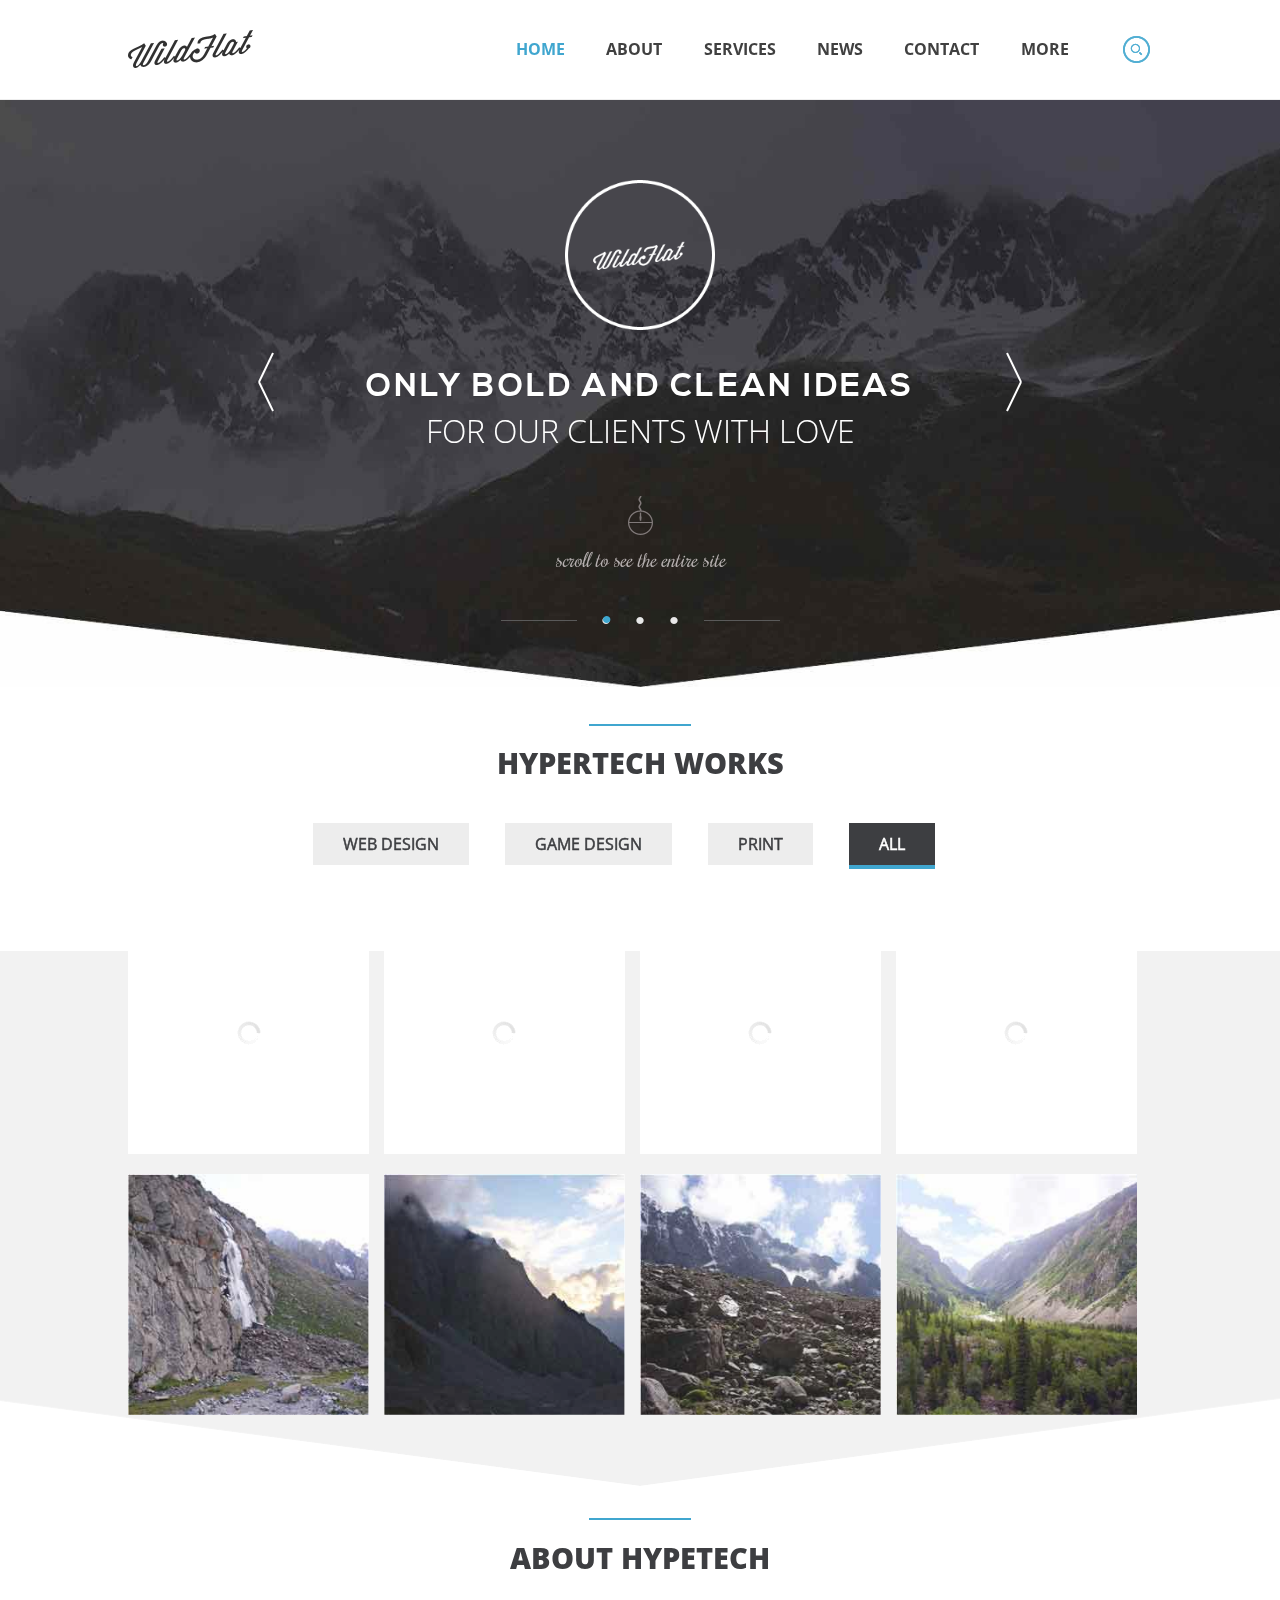
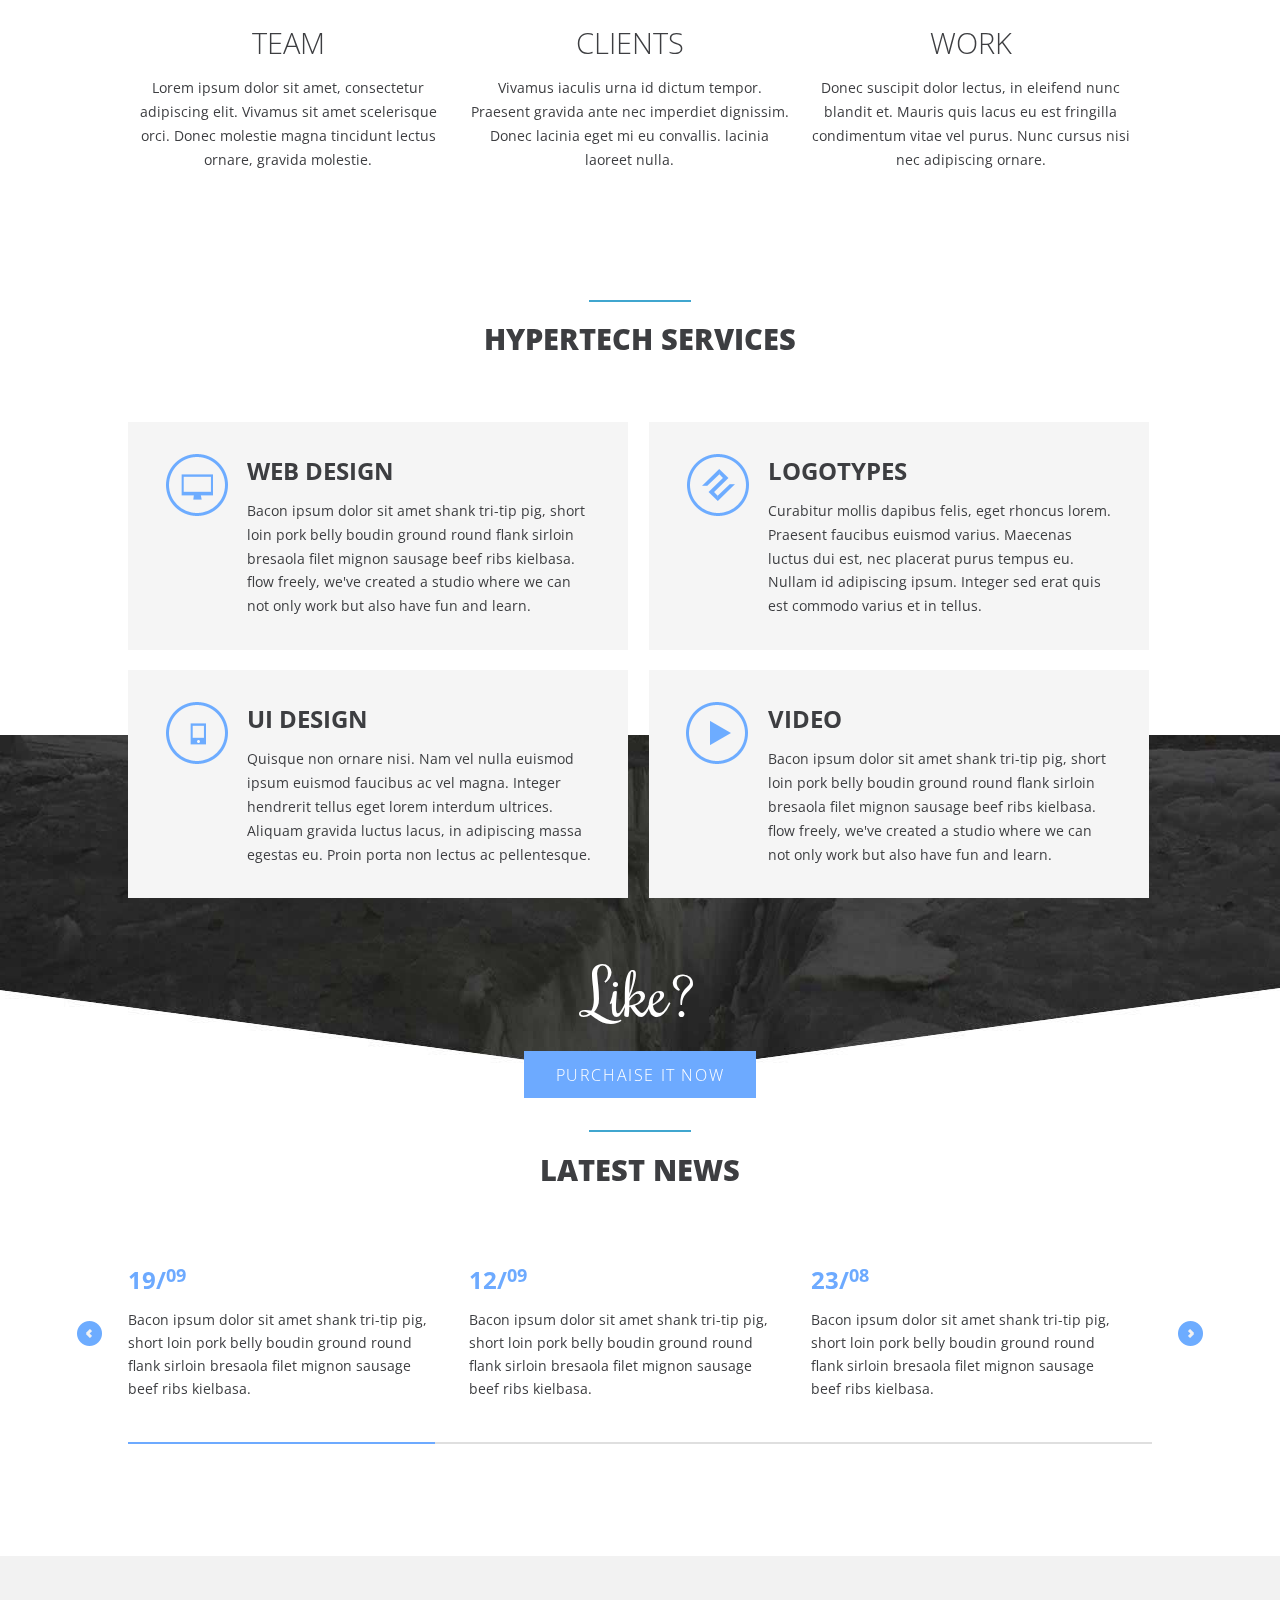
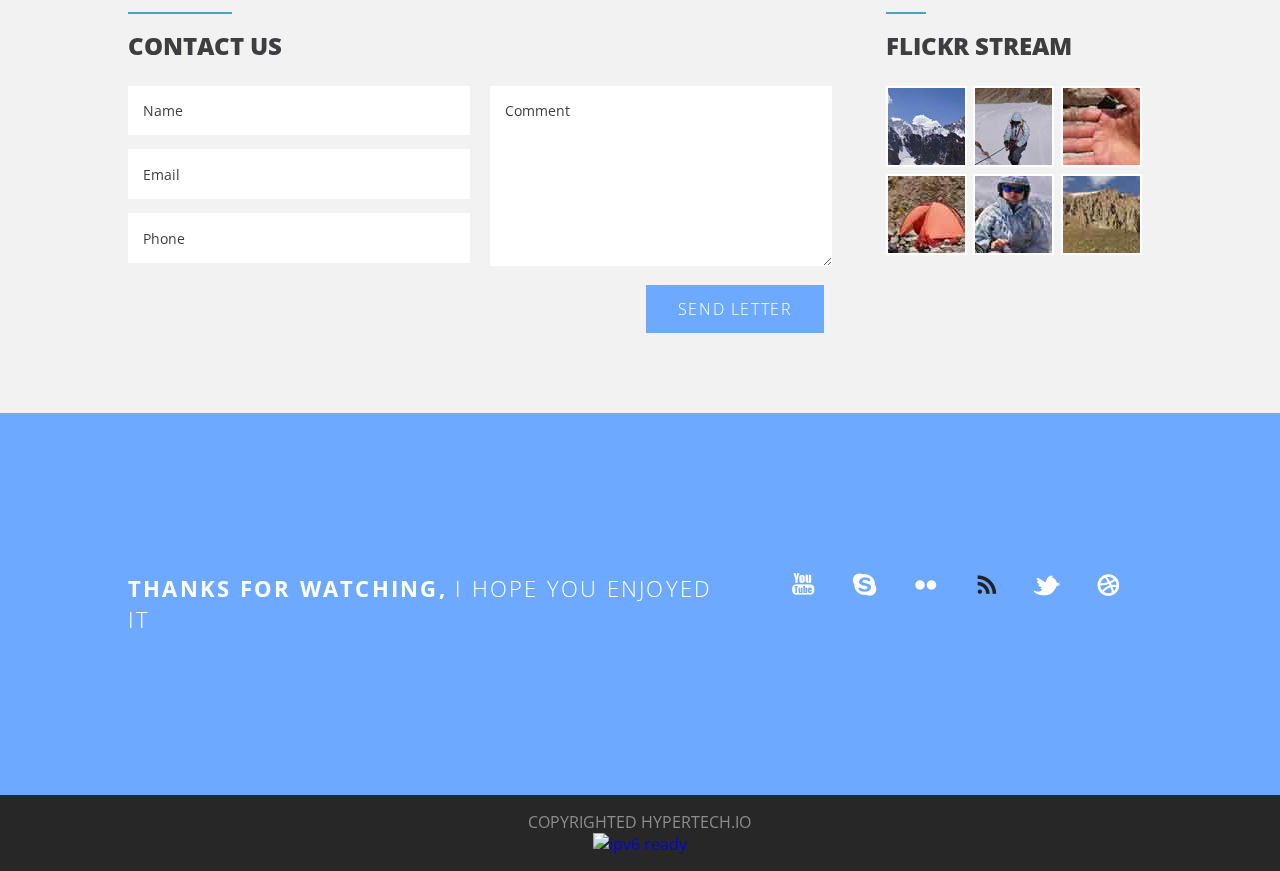
==== commit 7e498648: "Thanks =Fanks" ====
--- a/index.html
+++ b/index.html
@@ -506,7 +506,7 @@
 			<div class="footer">
 				<div class="wrap"> 
 				<div class="footer-left">
-					<h2>FANKS FOR WATCHING, <span>I hope you enjoyed it</span></h2>
+					<h2>THANKS FOR WATCHING, <span>I hope you enjoyed it</span></h2>
 				</div>
 				<div class="footer-right">
 					<ul>
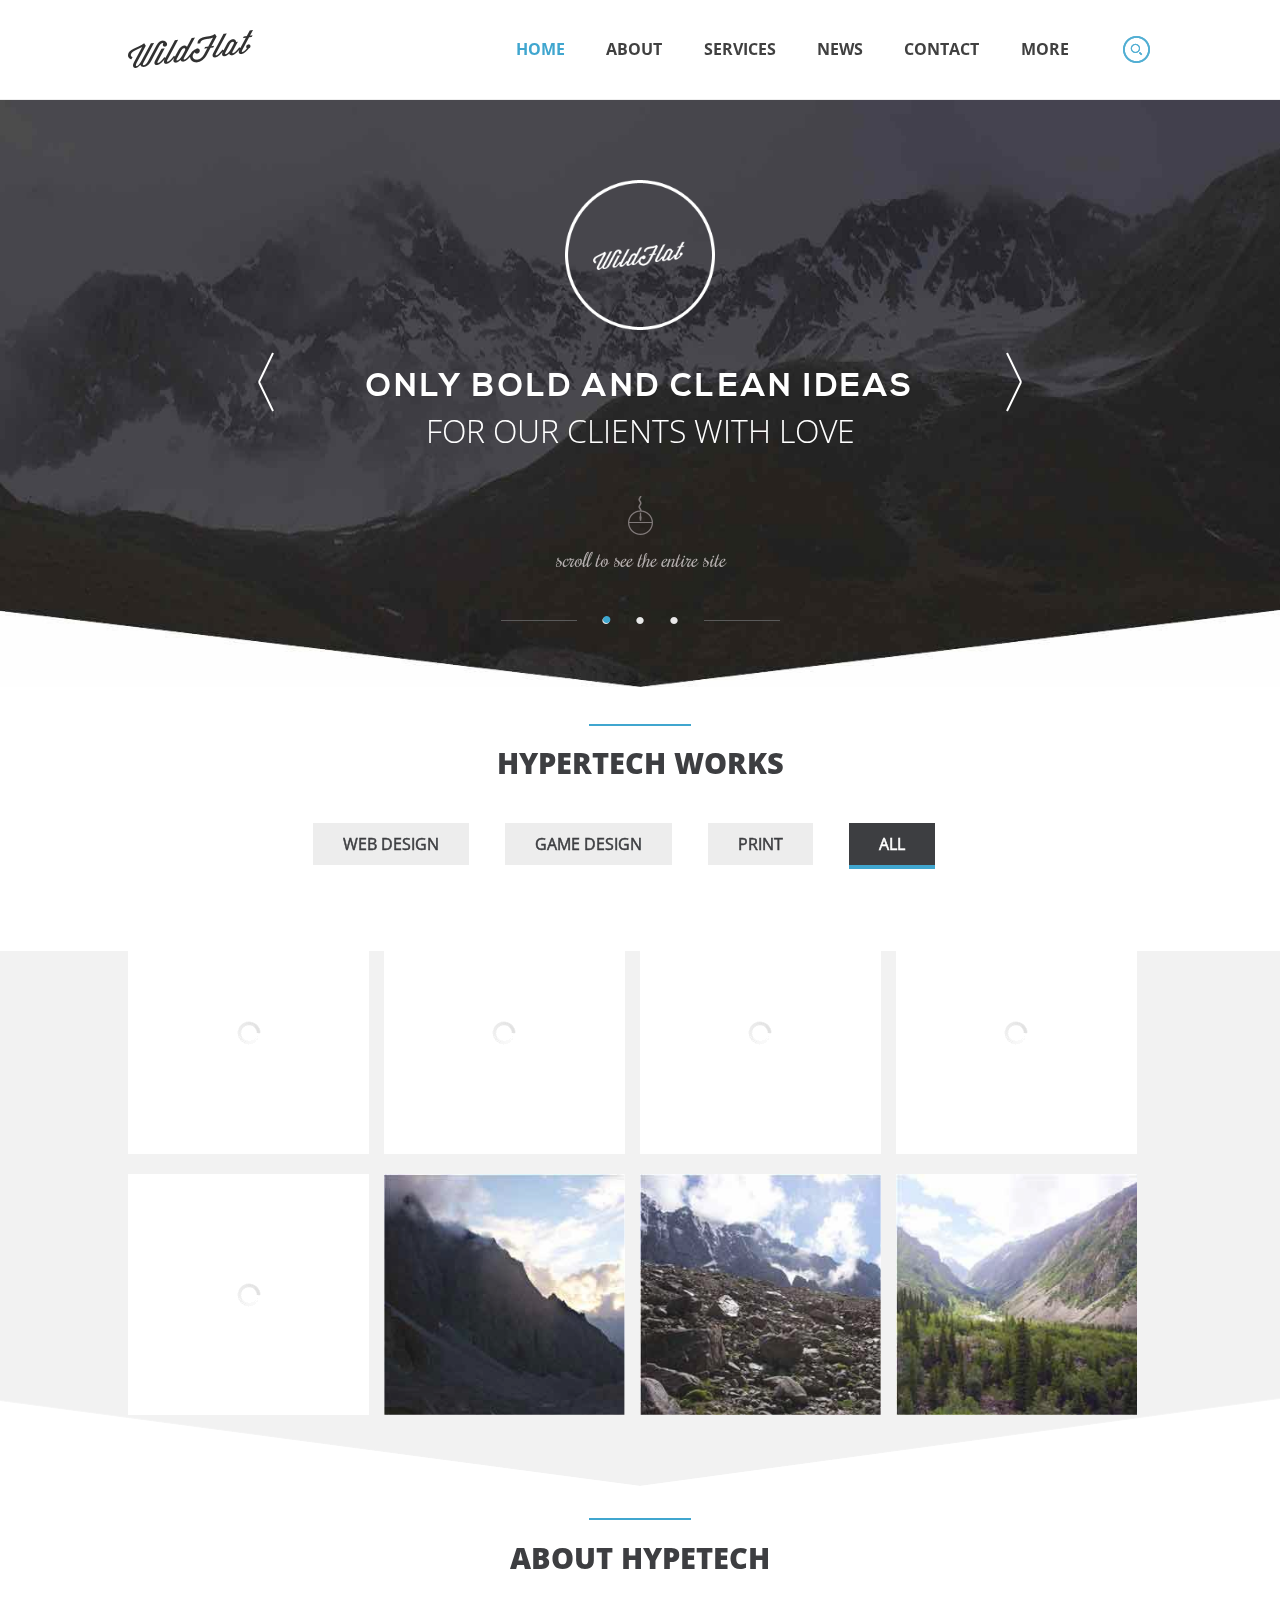
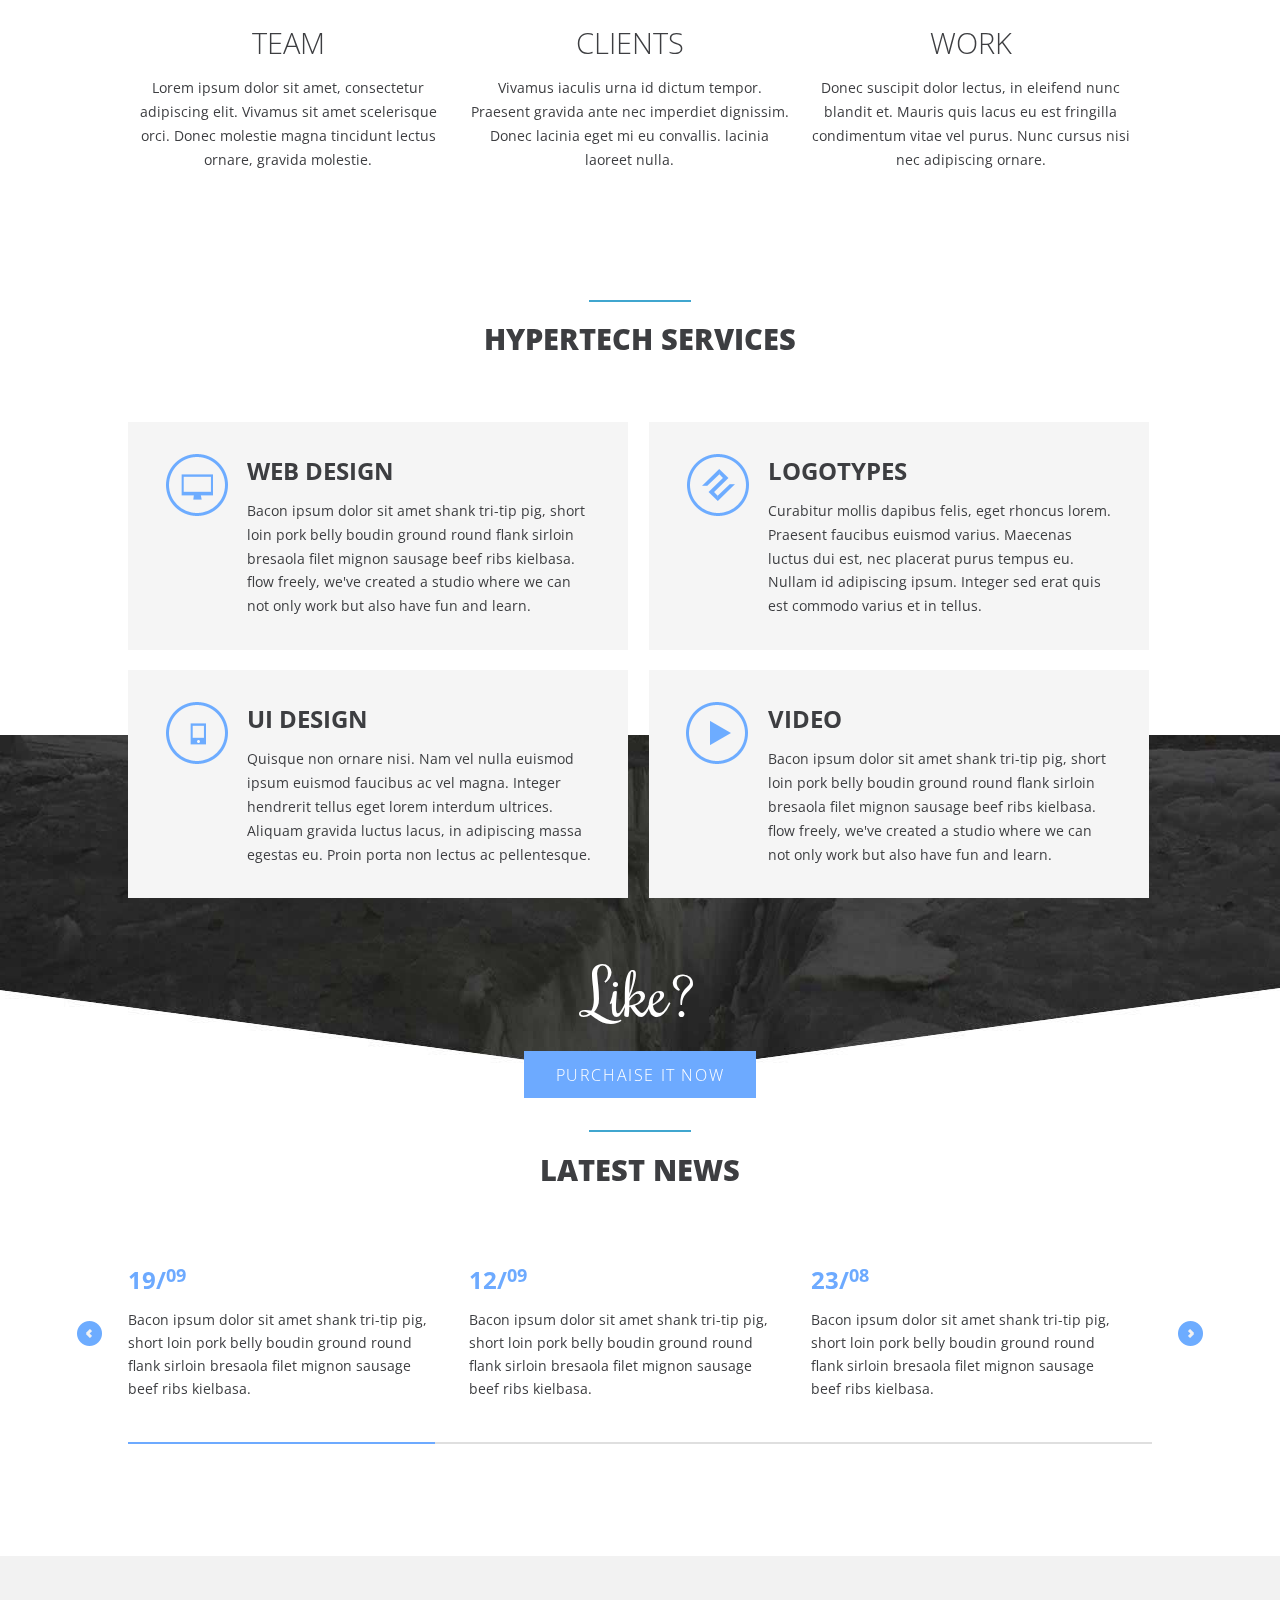
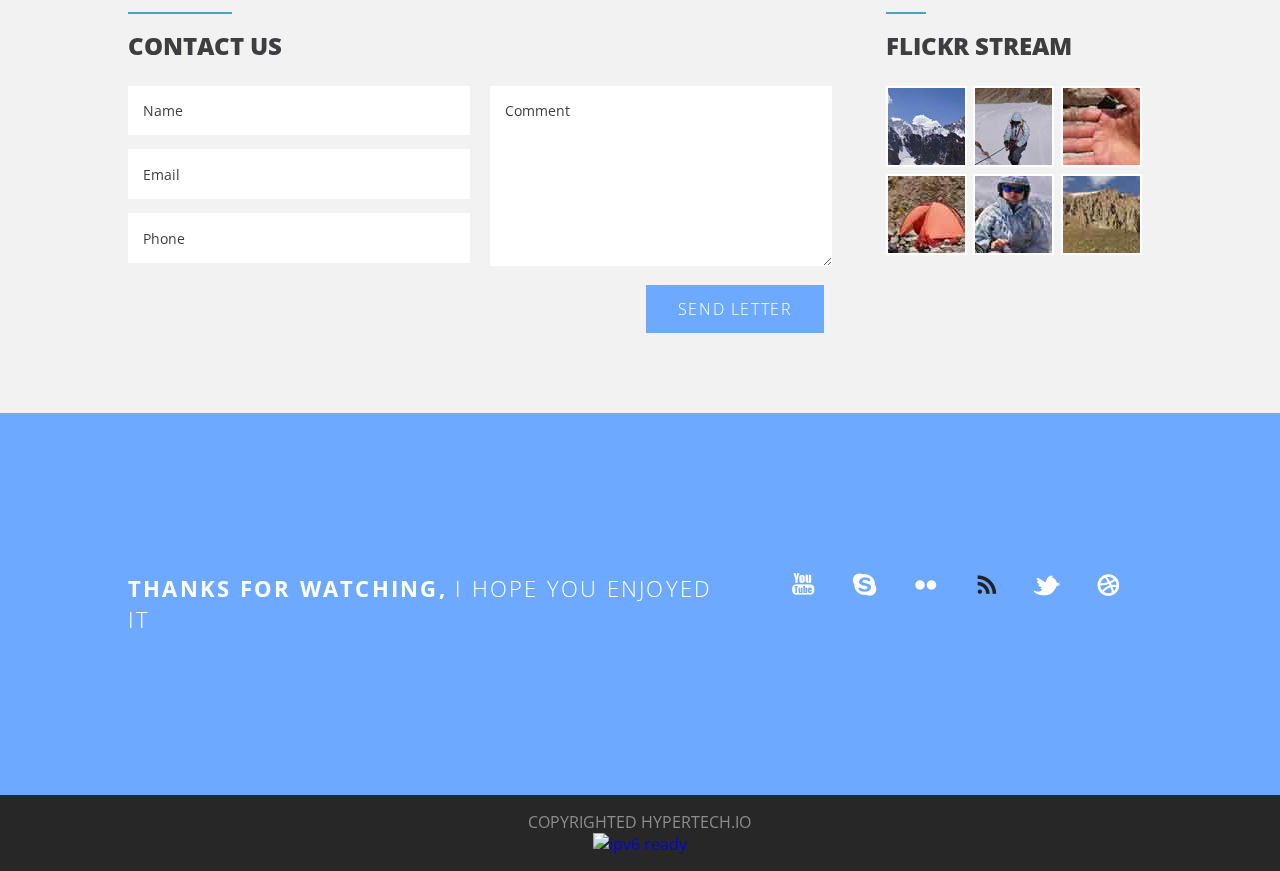
==== commit 879919bb: "Update index.html" ====
--- a/index.html
+++ b/index.html
@@ -528,7 +528,7 @@
 				<div class="wrap">
 					<p>Copyrighted <a href="https://hypertech.io/">HyperTech.io</a></p>
 					<a href='http://ipv6-test.com/validate.php?url=hypertech.io'>
-					<img src='http://ipv6-test.com/button-ipv6-80x15.png' alt='ipv6 ready' title='ipv6 ready' border='0' /></a>
+					<img src='/files/ipv6.png' alt='ipv6 ready' title='ipv6 ready' border='0' /></a>
 					<!---scrolling---->
 					<script type="text/javascript" src="js/move-top.js"></script>
 					<script type="text/javascript">
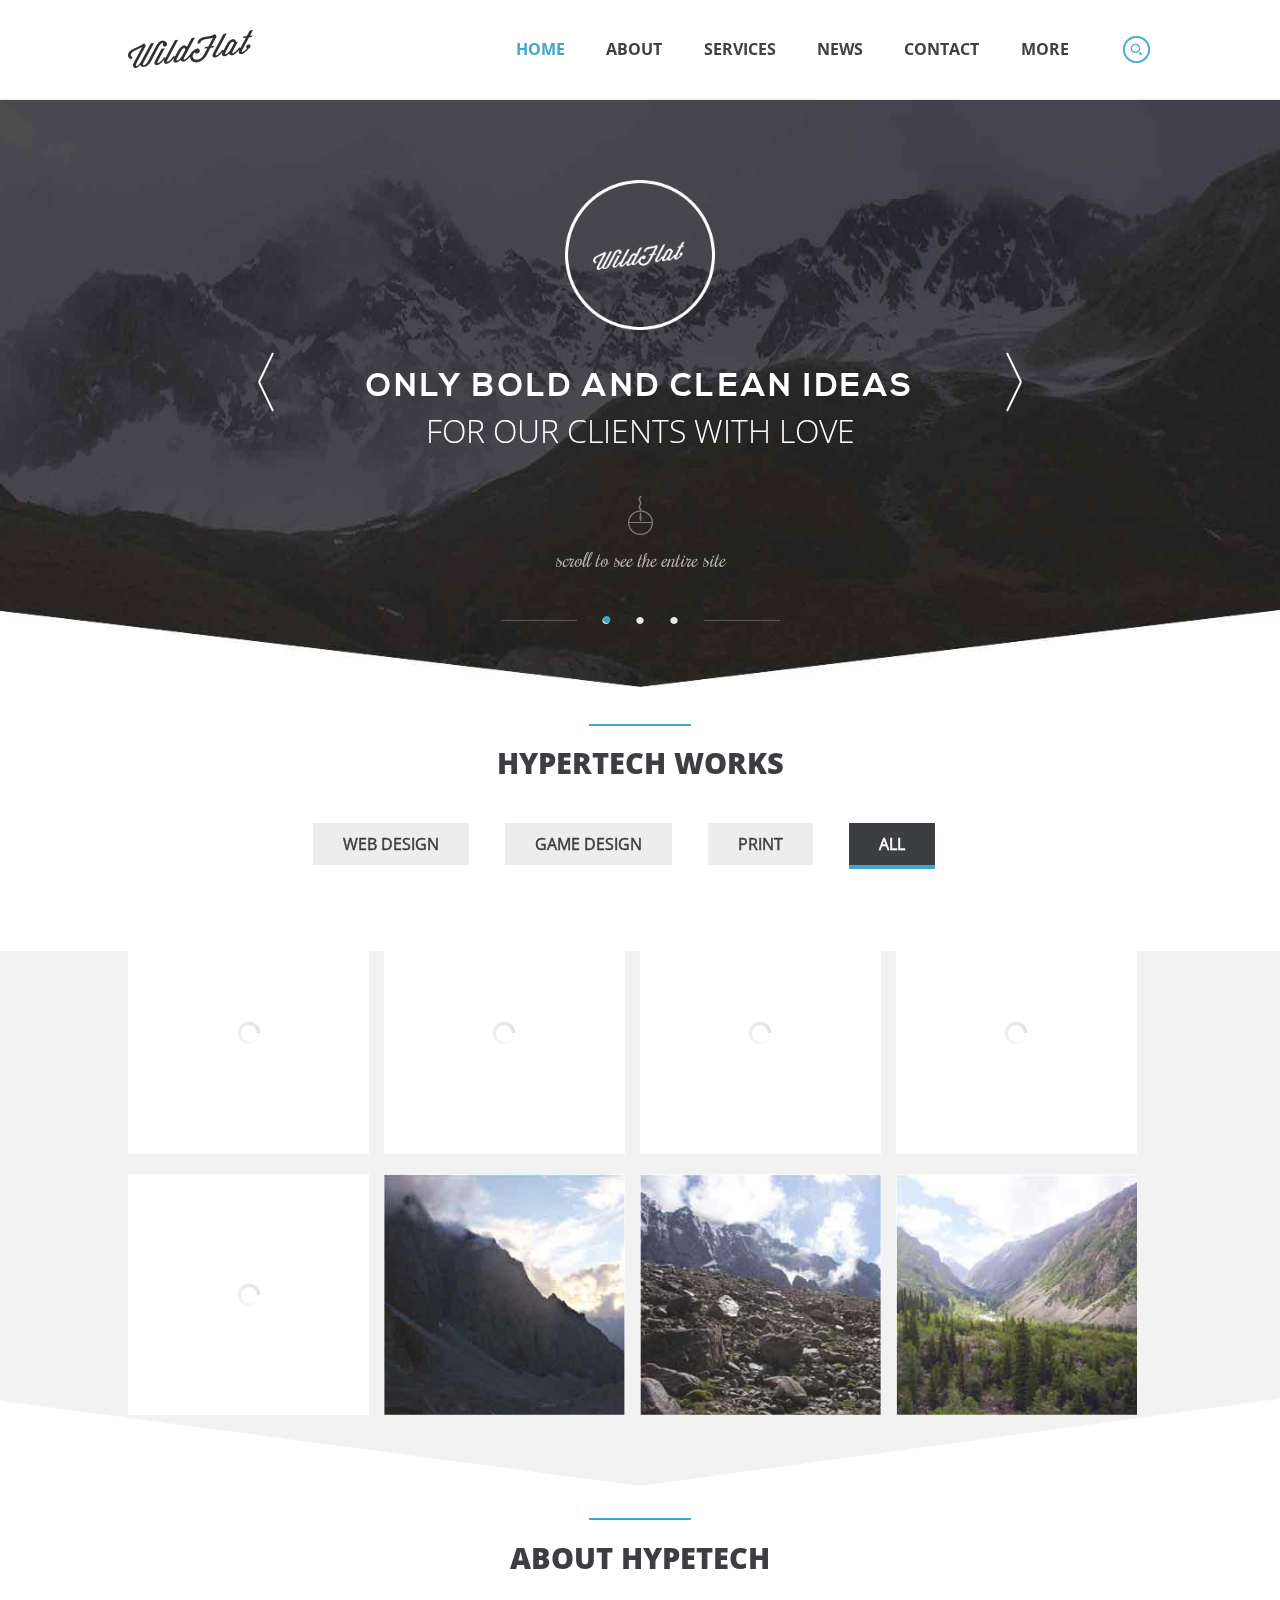
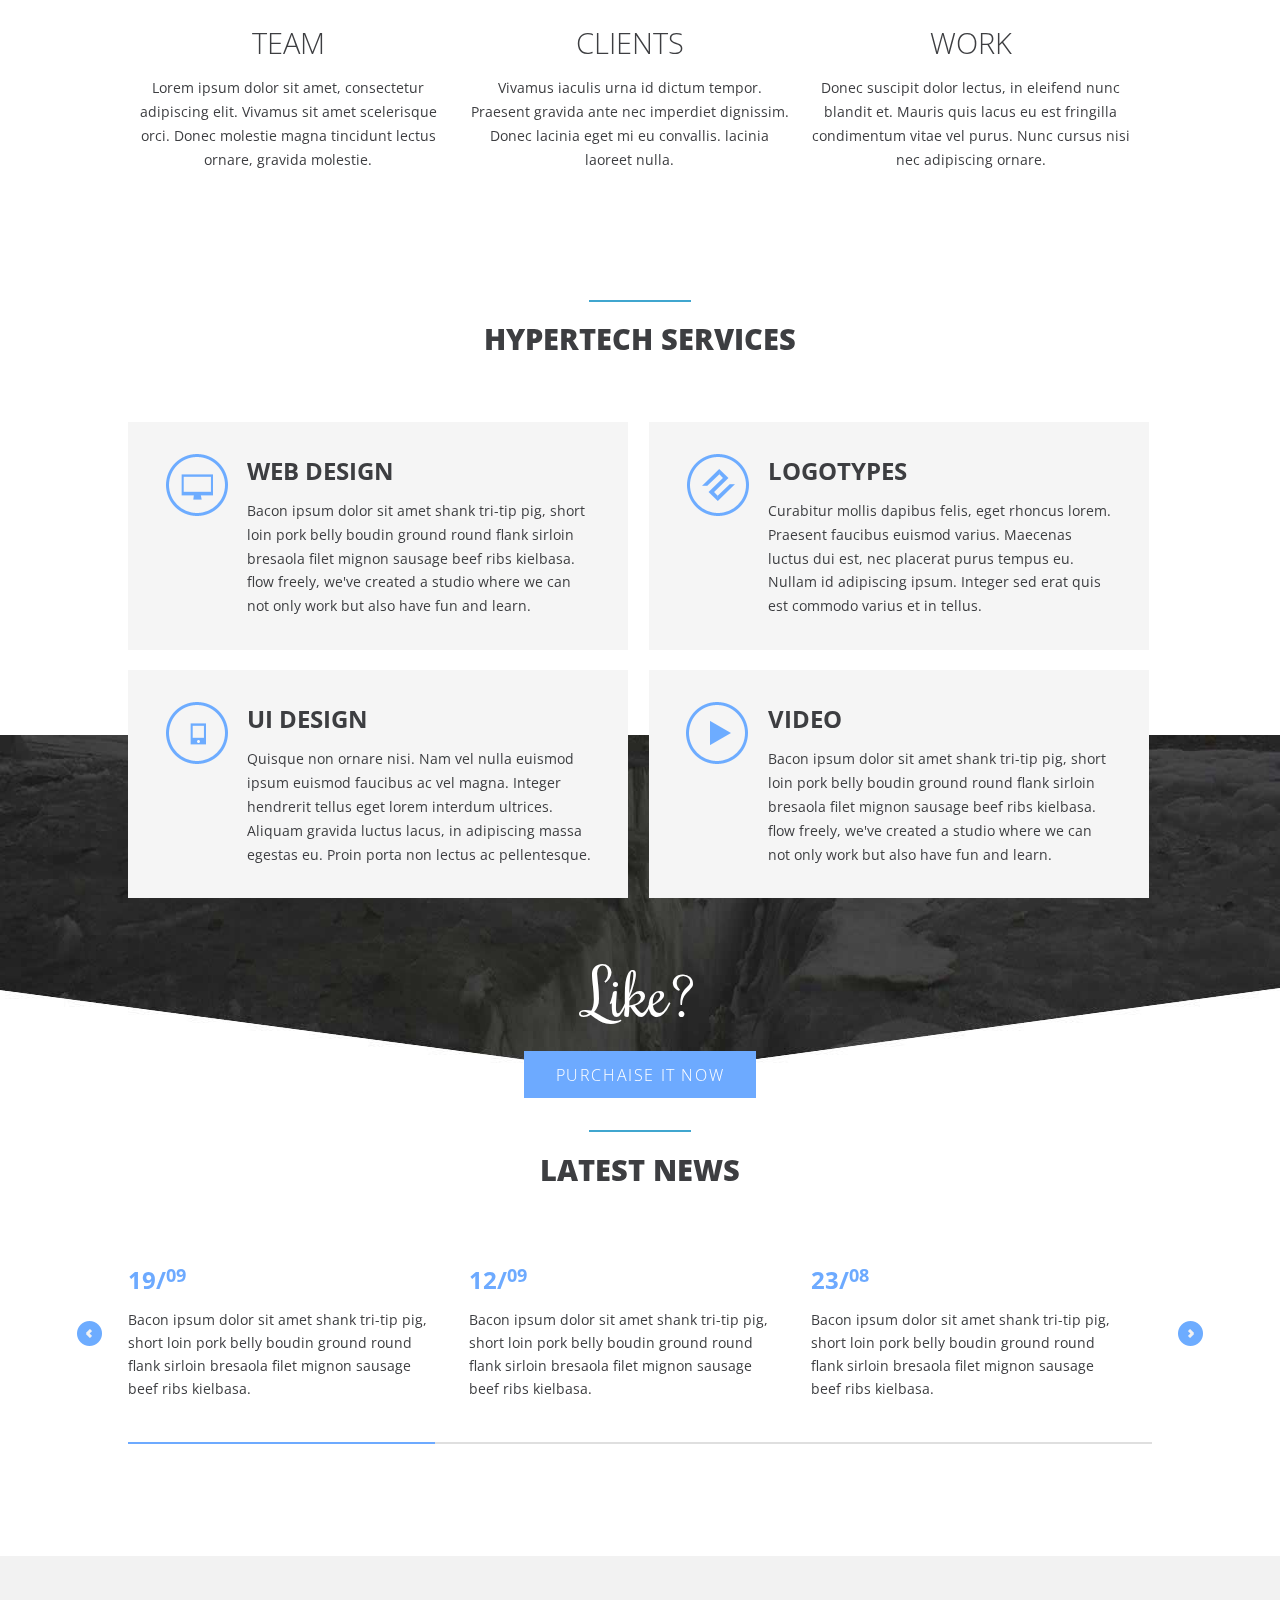
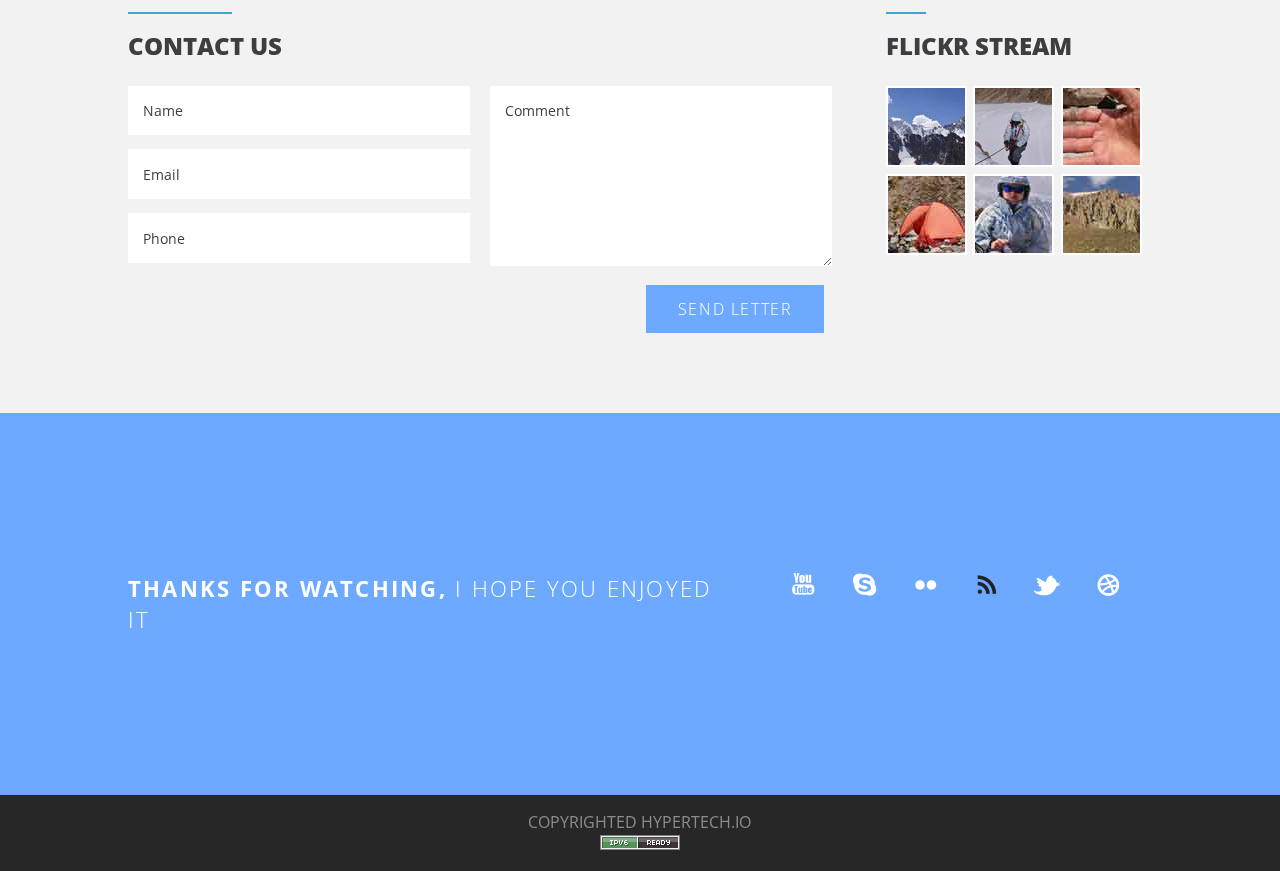
==== commit 50b211d9: "Update index.html" ====
--- a/index.html
+++ b/index.html
@@ -528,7 +528,7 @@
 				<div class="wrap">
 					<p>Copyrighted <a href="https://hypertech.io/">HyperTech.io</a></p>
 					<a href='http://ipv6-test.com/validate.php?url=hypertech.io'>
-					<img src='/files/ipv6.png' alt='ipv6 ready' title='ipv6 ready' border='0' /></a>
+					<img src='/files/ipv6.jpg' alt='ipv6 ready' title='ipv6 ready' border='0' /></a>
 					<!---scrolling---->
 					<script type="text/javascript" src="js/move-top.js"></script>
 					<script type="text/javascript">
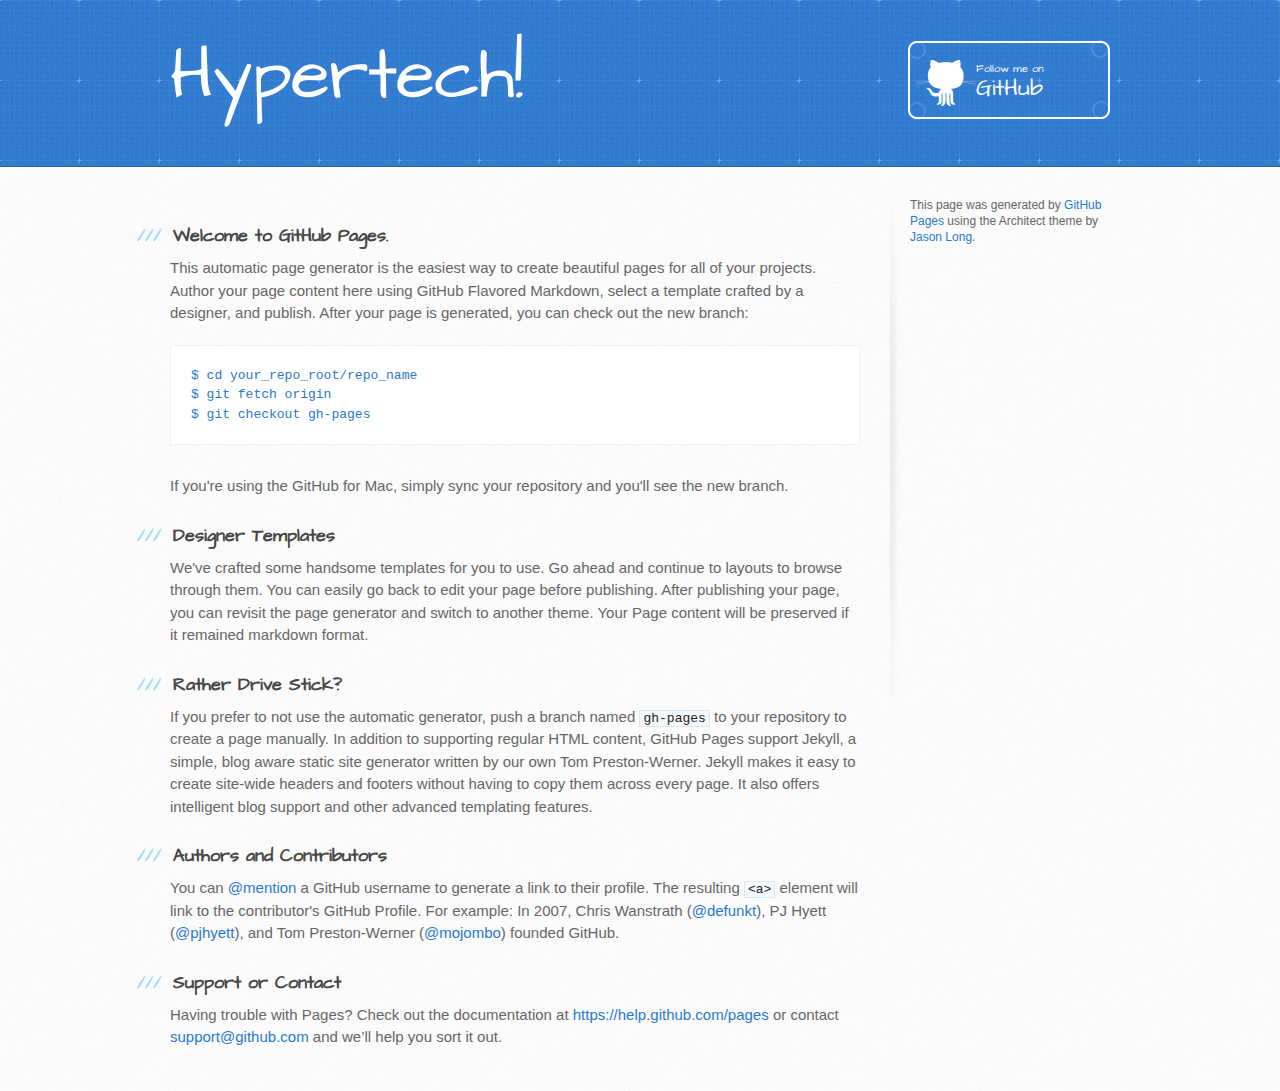
==== commit 6f676c35: "Replace master branch with page content via GitHub" ====
--- a/index.html
+++ b/index.html
@@ -1,574 +1,74 @@
-<!--
-Author: The HyperTech Team
-Author URL: https://hypertech.io
-License: Creative Commons Attribution 3.0 Unported
-License URL: https://creativecommons.org/licenses/by/3.0/
--->
-<!DOCTYPE HTML>
+<!DOCTYPE html>
 <html>
-	<head>
-		<title>HyperTech.io | Home :: </title>
-		<link href="css/style.css" rel='stylesheet' type='text/css' />
-		<meta name="viewport" content="width=device-width, initial-scale=1">
-		<script type="application/x-javascript"> addEventListener("load", function() { setTimeout(hideURLbar, 0); }, false); function hideURLbar(){ window.scrollTo(0,1); } </script>
-		</script>
-		<!----webfonts---->
-		<link href='https://fonts.googleapis.com/css?family=Open+Sans:400,300,600,700,800' rel='stylesheet' type='text/css'>
-		<!----//webfonts---->
-		<!---script---->
-		<script src="js/jquery.min.js"></script>
-		<!---//script---->
-		<!-----768px-menu----->
-		<link type="text/css" rel="stylesheet" href="css/jquery.mmenu.all.css" />
-		<script type="text/javascript" src="js/jquery.mmenu.js"></script>
-			<script type="text/javascript">
-				//	The menu on the left
-				$(function() {
-					$('nav#menu-left').mmenu();
-				});
-		</script>
-		<!-----//768px-menu----->
-		 <!---strat-slider---->
-	    <link rel="stylesheet" type="text/css" href="css/style2.css" />
-		<script type="text/javascript" src="js/modernizr.custom.28468.js"></script>
-		<!---//strat-slider---->
-	</head>
-	<body>
-		<!----start-wrap---->
-		<!------start-768px-menu---->
-			<div id="page">
-					<div id="header">
-						<a class="navicon" href="#menu-left"> </a>
-					</div>
-					<nav id="menu-left">
-						<ul>
-							<li class="active"><a href="#move-top">Home</a></li>
-							<li><a href="#about">About</a></li>
-							<li><a href="#services">Services</a></li>
-							<li><a href="#news">News</a></li>
-							<li><a href="#contact">Contact</a></li>
-							<li><a href="#Placeholder">More</a></li>
-						<!----	<li><a href="blog.html">Blog</a></li>  ---->
-						</ul>
-					</nav>
-			</div>
-		<!------start-768px-menu---->
-			<!----start-header---->
-			<div class="header" id="move-top">
-				<div class="wrap">
-				<div class="header-left">
-					<!----start-logo---->
-					<div class="logo">
-						<a href="index.html"><img src="images/logo.png" title="HYPETECH" /> </a>
-					</div>
-					<!----//End-logo---->
-				</div>
-				<div class="header-right">
-					<!----start-top-nav---->
-					<div class="top-nav">
-						<ul>
-							<li class="active"><a href="#move-top">Home</a></li>
-							<li><a href="#about">About</a></li>
-							<li><a href="#services">Services</a></li>
-							<li><a href="#news">News</a></li>
-							<li><a href="#contact">Contact</a></li>
-							<li><a href="#Placeholder">More</a></li>
-						<!----	<li><a href="blog.html">Blog</a></li>  ---->
-						</ul>
-					</div>
-					<!----//End-top-nav---->
-					<!----start-search-box--->
-					<div class="search">
-						<div class="search-box">
-							<div id="sb-search" class="sb-search">
-								<form>
-									<input class="sb-search-input" placeholder="Enter your search term..." type="search" name="search" id="search">
-									<input class="sb-search-submit" type="submit" value="">
-									<span class="sb-icon-search"> </span>
-								</form>
-							</div>
-						</div>
-						<!----search-scripts---->
-						<script src="js/modernizr.custom.js"></script>
-						<script src="js/classie.js"></script>
-						<script src="js/uisearch.js"></script>
-						<script>
-							new UISearch( document.getElementById( 'sb-search' ) );
-						</script>
-						<!----//search-scripts---->
-					</div>
-					</div>
-					<!----//End-search-box--->
-					<div class="clear"> </div>
-				</div>
-				<div class="clear"> </div>
-			</div>
-			<!----//End-header---->
-			<!---- start-slider---->
-			<div class="slider">
-				<!--End-top-nav---->
-				<!---start-da-slider----->
-				<div id="da-slider" class="da-slider">
-				<div class="da-slide">
-					<label><span> </span></label>
-					<h2>ONLY BOLD AND CLEAN IDEAS</h2>
-					<p>FOR OUR CLIENTS WITH LOVE</p>
-					<i><a href="#"> </a></i>
-					<small><a href="#">scroll to see the entire site</a></small>
-				</div>
-				<div class="da-slide">
-					<label><span> </span></label>
-					<h2>ONLY BOLD AND CLEAN IDEAS</h2>
-					<p>FOR OUR CLIENTS WITH LOVE</p>
-					<i><a href="#"> </a></i>
-					<small><a href="#">scroll to see the entire site</a></small>
-				</div>
-				<div class="da-slide">
-					<label><span> </span></label>
-					<h2>ONLY BOLD AND CLEAN IDEAS</h2>
-					<p>FOR OUR CLIENTS WITH LOVE</p>
-					<i><a href="#"> </a></i>
-					<small><a href="#">scroll to see the entire site</a></small>
-				</div>
-				<nav class="da-arrows">
-					<span class="da-arrows-prev"></span>
-					<span class="da-arrows-next"></span>
-				</nav>
-			</div>
-			<script type="text/javascript" src="js/jquery.cslider.js"></script>
-			<script type="text/javascript">
-				$(function() {
-				
-					$('#da-slider').cslider({
-						autoplay	: true,
-						bgincrement	: 450
-					});
-				
-				});
-			</script>
-				<!---//End-da-slider----->
-			</div>
-			<!---- //End-slider---->
-			<!---start-works---->
-			<!---image-hover-effects---->
-			 <script src="js/hover.zoom.js"></script>
-						  <script>
-					        $(function() {
-					            $('.pink').hoverZoom({
-					                overlay: true, // false to turn off (default true)
-					                overlayColor: '#51A3C8', // overlay background color
-					                overlayOpacity: 0.7, // overlay opacity
-					                zoom: 0, // amount to zoom (px)
-					                speed: 300 // speed of the hover
-					            });
-					            
-					            
-					        }); 
-			    		</script>
-		<!---//image-hover-effects---->
-			<div class="works" id="work">
-				<div class="wrap">
-					<div class="head">
-						<span> </span>
-						<h3>HyperTech works</h3>
-					</div>
-					<!---start-mfp ---->	
-			<div id="small-dialog1" class="mfp-hide">
-				<div class="pop_up">
-					<h2>Yours text place Here</h2>
-					<p class="para">Sed ut perspiciatis unde omnis iste natus error sit voluptatem accusantium doloremque laudantium, totam rem aperiam, eaque ipsa quae ab illo inventore veritatis et quasi architecto beatae vitae dicta sunt explicabo. Nemo enim ipsam voluptatem quia voluptas sit aspernatur aut odit aut fugit, sed quia consequuntur magni dolores eos qui ratione voluptatem sequi nesciunt. Neque porro quisquam est, qui dolorem ipsum quia dolor sit amet.</p>
-				</div>
-			</div>
-			<!---end-mfp ---->
-				<div class="gallery">
-					<div class="container">
-					<ul id="filters" class="clearfix">
-						<li><span class="filter" data-filter="app web">Web design</span></li>
-						<li><span class="filter" data-filter="icon web card">Game Design</span></li>
-						<li><span class="filter" data-filter="web app icon card">PRINT</span></li>
-						<li><span class="filter active" data-filter="app card icon logo web">All</span></li>
-					</ul>
-						<div id="portfoliolist" style="     ">
-						<div class="portfolio logo1 mix_all" data-cat="logo" style="display: inline-block; opacity: 1;">
-							<div class="portfolio-wrapper">				
-								<a class="popup-with-zoom-anim zoom pink" href="#small-dialog1">
-									<img src="images/p1.jpg" alt="Image 2" style="top: 0px;">
-								</a>
-							</div>
-						</div>				
-						<div class="portfolio app mix_all" data-cat="app" style="display: inline-block; opacity: 1;">
-							<div class="portfolio-wrapper">			
-								<a class="popup-with-zoom-anim zoom pink" href="#small-dialog1">
-									<img src="images/p2.jpg" alt="Image 2" style="top: 0px;">
-								</a>
-							</div>
-						</div>		
-						<div class="portfolio web mix_all" data-cat="web" style="display: inline-block; opacity: 1;">
-							<div class="portfolio-wrapper">						
-								<a class="popup-with-zoom-anim zoom pink" href="#small-dialog1">
-									<img src="images/p3.jpg" alt="Image 2" style="top: 0px;">
-								</a>
-							</div>
-						</div>				
-						<div class="portfolio card mix_all" data-cat="card" style="display: inline-block; opacity: 1;">
-							<div class="portfolio-wrapper">			
-								<a class="popup-with-zoom-anim zoom pink" href="#small-dialog1">
-									<img src="images/p4.jpg" alt="Image 2" style="top: 0px;">
-								</a>
-							</div>
-						</div>	
-									
-						<div class="portfolio app mix_all" data-cat="app" style="display: inline-block; opacity: 1;">
-							<div class="portfolio-wrapper">
-								<a class="popup-with-zoom-anim zoom pink" href="#small-dialog1">
-									<img src="images/p5.jpg" alt="Image 2" style="top: 0px;">
-								</a>
-							</div>
-						</div>			
-						
-						<div class="portfolio card mix_all" data-cat="card" style="display: inline-block; opacity: 1;">
-							<div class="portfolio-wrapper">			
-								<a class="popup-with-zoom-anim zoom pink" href="#small-dialog1">
-									<img src="images/p6.jpg" alt="Image 2" style="top: 0px;">
-								</a>
-							</div>
-						</div>	
-						<div class="portfolio app mix_all" data-cat="app" style="display: inline-block; opacity: 1;">
-							<div class="portfolio-wrapper">
-								<a class="popup-with-zoom-anim zoom pink" href="#small-dialog1">
-									<img src="images/p7.jpg" alt="Image 2" style="top: 0px;">
-								</a>
-							</div>
-						</div>			
-						
-						<div class="portfolio card mix_all" data-cat="card" style="display: inline-block; opacity: 1;">
-							<div class="portfolio-wrapper">			
-								<a class="popup-with-zoom-anim zoom pink" href="#small-dialog1">
-									<img src="images/p8.jpg" alt="Image 2" style="top: 0px;">
-								</a>
-							</div>
-						</div>	
-					</div>
-				</div><!-- container -->
-				<div class="clear"> </div>
-				<!---start-gallery-script----->
-					<script type="text/javascript" src="js/jquery.mixitup.min.js"></script>
-					<script type="text/javascript">
-					$(function () {
-						var filterList = {
-							init: function () {
-								// MixItUp plugin
-								// https://mixitup.io
-								$('#portfoliolist').mixitup({
-									targetSelector: '.portfolio',
-									filterSelector: '.filter',	
-									effects: ['fade'],
-									easing: 'snap',
-									// call the hover effect
-									onMixEnd: filterList.hoverEffect()
-								});				
-							},
-							hoverEffect: function () {
-							}
-						};
-						// Run the show!
-						filterList.init();
-					});	
-					</script>
-					<!-- Add fancyBox main JS and CSS files -->
-					<script src="js/jquery.magnific-popup.js" type="text/javascript"></script>
-					<link href="css/magnific-popup.css" rel="stylesheet" type="text/css">
-							<script>
-								$(document).ready(function() {
-									$('.popup-with-zoom-anim').magnificPopup({
-										type: 'inline',
-										fixedContentPos: false,
-										fixedBgPos: true,
-										overflowY: 'auto',
-										closeBtnInside: true,
-										preloader: false,
-										midClick: true,
-										removalDelay: 300,
-										mainClass: 'my-mfp-zoom-in'
-								});
-							});
-							</script>
-				<!---//End-gallery-script----->
-				<div class="clear"> </div>
-				</div>
-			</div>
-			<div class="works-bg">
-				
-			</div>
-			</div>
-			</div>
-				</div>
-			</div>
-			<!---//End-works---->
-			<!----start-about---->
-			<div class="about" id="about">
-				<div class="wrap">
-					<div class="head">
-						<span> </span>
-						<h3>About HYPETECH</h3>
-					</div>
-					<div class="about-grids">
-						<div class="about-grid">
-							<h3>TEAM</h3>
-							<p>Lorem ipsum dolor sit amet, consectetur adipiscing elit. Vivamus sit amet scelerisque orci. Donec molestie magna tincidunt lectus ornare, gravida molestie.</p>
-						</div>
-						<div class="about-grid">
-							<h3>CLIENTS</h3>
-							<p>Vivamus iaculis urna id dictum tempor. Praesent gravida ante nec imperdiet dignissim. Donec lacinia eget mi eu convallis. lacinia laoreet nulla.</p>
-						</div>
-						<div class="about-grid">
-							<h3>WORK</h3>
-							<p>Donec suscipit dolor lectus, in eleifend nunc blandit et. Mauris quis lacus eu est fringilla condimentum vitae vel purus. Nunc cursus nisi nec adipiscing ornare. </p>
-						</div>
-						<div class="clear"> </div>
-					</div>
-					<div class="clear"> </div>
-				</div>
-			</div>
-			<!----//End-about---->
-			<!----start-services---->
-			<div class="services" id="services">
-				<div class="wrap">
-					<div class="head">
-						<span> </span>
-						<h3>HyperTech Services</h3>
-					</div>
-					<div class="services-grids">
-						<div class="services-grid">
-							<div class="services-grid-left">
-								<span class="s-icon1"> </span>
-							</div>
-							<div class="services-grid-right">
-								<h4>WEB DESIGN</h4>
-								<p>Bacon ipsum dolor sit amet shank tri-tip pig, short loin pork belly boudin ground round flank sirloin bresaola filet mignon sausage beef ribs kielbasa. flow freely, we've created a studio where we can not only work but also have fun and learn.</p>
-							</div>
-						</div>
-						<div class="services-grid">
-							<div class="services-grid-left">
-								<span class="s-icon2"> </span>
-							</div>
-							<div class="services-grid-right">
-								<h4>Logotypes</h4>
-								<p>Curabitur mollis dapibus felis, eget rhoncus lorem. Praesent faucibus euismod varius. Maecenas luctus dui est, nec placerat purus tempus eu. Nullam id adipiscing ipsum. Integer sed erat quis est commodo varius et in tellus. </p>
-							</div>
-						</div>
-						<div class="services-grid">
-							<div class="services-grid-left">
-								<span class="s-icon3"> </span>
-							</div>
-							<div class="services-grid-right">
-								<h4>UI design</h4>
-								<p>Quisque non ornare nisi. Nam vel nulla euismod ipsum euismod faucibus ac vel magna. Integer hendrerit tellus eget lorem interdum ultrices. Aliquam gravida luctus lacus, in adipiscing massa egestas eu. Proin porta non lectus ac pellentesque. </p>
-							</div>
-						</div>
-						<div class="services-grid">
-							<div class="services-grid-left">
-								<span class="s-icon4"> </span>
-							</div>
-							<div class="services-grid-right">
-								<h4>Video</h4>
-								<p>Bacon ipsum dolor sit amet shank tri-tip pig, short loin pork belly boudin ground round flank sirloin bresaola filet mignon sausage beef ribs kielbasa. flow freely, we've created a studio where we can not only work but also have fun and learn.</p>
-							</div>
-						</div>
-						<div class="clear"> </div>
-					</div>
-				</div>
-				<div class="services-bg">
-				
-				</div>
-			</div>
-			<!----//End-services---->
-			<!---start-purches-it---->
-			<div class="purches-it">
-				<h5>Like?</h5>
-				<a href="shortcodes.html">PURCHAISE IT NOW</a>
-			</div>
-			<!---//End-purches-it---->
-			<!--- start-latest-news---->
-			<div class="latest-news" id="news">
-				<div class="wrap">
-					<div class="head">
-						<span> </span>
-						<h3>LAtest NEWS</h3>
-					</div>
-					<!----news-grid-scroller---->
-					<script type="text/javascript" src="js/jquery.flexisel.js"></script>
-					<script type="text/javascript">
-					$(window).load(function() {
-					    $("#flexiselDemo3").flexisel({
-					        visibleItems: 3,
-					        animationSpeed: 1000,
-					        autoPlay: true,
-					        autoPlaySpeed: 3000,            
-					        pauseOnHover: true,
-					        enableResponsiveBreakpoints: true,
-					        responsiveBreakpoints: { 
-					            portrait: { 
-					                changePoint:480,
-					                visibleItems: 1
-					            }, 
-					            landscape: { 
-					                changePoint:640,
-					                visibleItems: 2
-					            },
-					            tablet: { 
-					                changePoint:768,
-					                visibleItems: 3
-					            }
-					        }
-					    });
-					});
-					</script>
-					<ul id="flexiselDemo3">
-					    <li>
-					    	<div class="latest-news-grid">
-					    		<h3>19/<span>09</span></h3>
-					    		<p>Bacon ipsum dolor sit amet shank tri-tip pig, short loin pork belly boudin ground round flank sirloin bresaola filet mignon sausage beef ribs kielbasa.</p>
-					    	</div>
-					    </li>
-					    <li>
-					    	<div class="latest-news-grid">
-					    		<h3>12/<span>09</span></h3>
-					    		<p>Bacon ipsum dolor sit amet shank tri-tip pig, short loin pork belly boudin ground round flank sirloin bresaola filet mignon sausage beef ribs kielbasa.</p>
-					    	</div>
-					    </li>
-					    <li>
-					    	<div class="latest-news-grid">
-					    		<h3>23/<span>08</span></h3>
-					    		<p>Bacon ipsum dolor sit amet shank tri-tip pig, short loin pork belly boudin ground round flank sirloin bresaola filet mignon sausage beef ribs kielbasa.</p>
-					    	</div>
-					    </li>
-					    <li>
-					    	<div class="latest-news-grid">
-					    		<h3>10/<span>08</span></h3>
-					    		<p>Bacon ipsum dolor sit amet shank tri-tip pig, short loin pork belly boudin ground round flank sirloin bresaola filet mignon sausage beef ribs kielbasa.</p>
-					    	</div>
-					    </li>
-					</ul>  
-					<div class="clear"> </div>
-					<!----//news-grid-scroller---->
-					<!----latest-news-bottom-border---->
-					<div class="bottom-border">
-						<span> </span>
-					</div>
-					<!----//latest-news-bottom-border---->
-				</div>
-			</div>
-			<!--- //End-latest-news---->
-			<!----start-contact---->
-			<div class="contact" id="contact">
-				<div class="wrap">
-					<div class="contact-left">
-						<div class="contact-head">
-								<span> </span>
-								<h3>Contact US</h3>
-						</div>
-						<form>
-							<div class="form-left">
-								<input type="text" placeholder="Name" required />
-								<input type="text" placeholder="Email" required />
-								<input type="text" placeholder="Phone" required />
-							</div>
-							<div class="form-right">
-								<textarea rows="2" cols="70" onfocus="if(this.value == 'Comment') this.value='';" onblur="if(this.value == '') this.value='Comment';" >Comment</textarea>
-							</div>
-							<div class="clear"> </div>
-							<input type="submit" value="Send letter" />
-							<div class="clear"> </div>
-						</form>
-					</div>
-					<div class="contact-right">
-						<div class="contact-head">
-								<span> </span>
-								<h3>FLICKR STREAM</h3>
-						</div>
-						<div class="flicker-grids">
-							<ul>
-								<li><a href="#"><img src="images/f1.jpg" alt="" /></a></li>
-								<li><a href="#"><img src="images/f2.jpg" alt="" /></a></li>
-								<li><a href="#"><img src="images/f3.jpg" alt="" /></a></li>
-								<li><a href="#"><img src="images/f4.jpg" alt="" /></a></li>
-								<li><a href="#"><img src="images/f5.jpg" alt="" /></a></li>
-								<li><a href="#"><img src="images/f6.jpg" alt="" /></a></li>
-							</ul>
-						</div>
-					</div>
-					<div class="clear"> </div>
-				</div>
-			</div>
-			<!----//End-contact---->
-			<!---- start-footer---->
-			<div class="footer">
-				<div class="wrap"> 
-				<div class="footer-left">
-					<h2>THANKS FOR WATCHING, <span>I hope you enjoyed it</span></h2>
-				</div>
-				<div class="footer-right">
-					<ul>
-						<li><a class="youtube" href="#"><span> </span></a></li>
-						<li><a class="skye" href="#"><span> </span></a></li>
-						<li><a class="flicker" href="#"><span> </span></a></li>
-						<li><a class="rss" href="#"><span> </span></a></li>
-						<li><a class="twitter" href="#"><span> </span></a></li>
-						<li><a class="dribbble" href="#"><span> </span></a></li>
-						<div class="clear"> </div>
-					</ul>
-				</div>
-				<div class="clear"> </div>
-				</div>
-			</div>
-			<!---- //End-footer---->
-			<!----start-copy-right---->
-			<div class="copy-right">
-				<div class="wrap">
-					<p>Copyrighted <a href="https://hypertech.io/">HyperTech.io</a></p>
-					<a href='http://ipv6-test.com/validate.php?url=hypertech.io'>
-					<img src='/files/ipv6.jpg' alt='ipv6 ready' title='ipv6 ready' border='0' /></a>
-					<!---scrolling---->
-					<script type="text/javascript" src="js/move-top.js"></script>
-					<script type="text/javascript">
-							$(function() {
-							  $('a[href*=#]:not([href=#])').click(function() {
-							    if (location.pathname.replace(/^\//,'') == this.pathname.replace(/^\//,'') && location.hostname == this.hostname) {
-						
-							      var target = $(this.hash);
-							      target = target.length ? target : $('[name=' + this.hash.slice(1) +']');
-							      if (target.length) {
-							        $('html,body').animate({
-							          scrollTop: target.offset().top
-							        }, 1000);
-							        return false;
-							      }
-							    }
-							  });
-							});
-					</script>
-					<!---//scrolling---->
-					<script type="text/javascript">
-							$(document).ready(function() {
-								/*
-								var defaults = {
-						  			containerID: 'toTop', // fading element id
-									containerHoverID: 'toTopHover', // fading element hover id
-									scrollSpeed: 1200,
-									easingType: 'linear' 
-						 		};
-								*/
-								
-								$().UItoTop({ easingType: 'easeOutQuart' });
-								
-							});
-						</script>
-				    <a href="#move-top" id="toTop" style="display: block;"><span id="toTopHover" style="opacity: 1;"> </span></a>
-				</div>
-			</div>
-			<!----//End-copy-right---->
-		<!----//End-wrap---->
-	</body>
+  <head>
+    <meta charset='utf-8'>
+    <meta http-equiv="X-UA-Compatible" content="chrome=1">
+    <meta name="viewport" content="width=device-width, initial-scale=1, maximum-scale=1">
+    <link href='https://fonts.googleapis.com/css?family=Architects+Daughter' rel='stylesheet' type='text/css'>
+    <link rel="stylesheet" type="text/css" href="stylesheets/stylesheet.css" media="screen">
+    <link rel="stylesheet" type="text/css" href="stylesheets/github-light.css" media="screen">
+    <link rel="stylesheet" type="text/css" href="stylesheets/print.css" media="print">
+
+    <!--[if lt IE 9]>
+    <script src="//html5shiv.googlecode.com/svn/trunk/html5.js"></script>
+    <![endif]-->
+
+    <title>Hypertech! by HyperTechio</title>
+  </head>
+
+  <body>
+    <header>
+      <div class="inner">
+        <h1>Hypertech!</h1>
+        <h2></h2>
+        <a href="https://github.com/HyperTechio" class="button"><small>Follow me on</small> GitHub</a>
+      </div>
+    </header>
+
+    <div id="content-wrapper">
+      <div class="inner clearfix">
+        <section id="main-content">
+          <h3>
+<a id="welcome-to-github-pages" class="anchor" href="#welcome-to-github-pages" aria-hidden="true"><span class="octicon octicon-link"></span></a>Welcome to GitHub Pages.</h3>
+
+<p>This automatic page generator is the easiest way to create beautiful pages for all of your projects. Author your page content here using GitHub Flavored Markdown, select a template crafted by a designer, and publish. After your page is generated, you can check out the new branch:</p>
+
+<pre><code>$ cd your_repo_root/repo_name
+$ git fetch origin
+$ git checkout gh-pages
+</code></pre>
+
+<p>If you're using the GitHub for Mac, simply sync your repository and you'll see the new branch.</p>
+
+<h3>
+<a id="designer-templates" class="anchor" href="#designer-templates" aria-hidden="true"><span class="octicon octicon-link"></span></a>Designer Templates</h3>
+
+<p>We've crafted some handsome templates for you to use. Go ahead and continue to layouts to browse through them. You can easily go back to edit your page before publishing. After publishing your page, you can revisit the page generator and switch to another theme. Your Page content will be preserved if it remained markdown format.</p>
+
+<h3>
+<a id="rather-drive-stick" class="anchor" href="#rather-drive-stick" aria-hidden="true"><span class="octicon octicon-link"></span></a>Rather Drive Stick?</h3>
+
+<p>If you prefer to not use the automatic generator, push a branch named <code>gh-pages</code> to your repository to create a page manually. In addition to supporting regular HTML content, GitHub Pages support Jekyll, a simple, blog aware static site generator written by our own Tom Preston-Werner. Jekyll makes it easy to create site-wide headers and footers without having to copy them across every page. It also offers intelligent blog support and other advanced templating features.</p>
+
+<h3>
+<a id="authors-and-contributors" class="anchor" href="#authors-and-contributors" aria-hidden="true"><span class="octicon octicon-link"></span></a>Authors and Contributors</h3>
+
+<p>You can <a href="https://github.com/blog/821" class="user-mention">@mention</a> a GitHub username to generate a link to their profile. The resulting <code>&lt;a&gt;</code> element will link to the contributor's GitHub Profile. For example: In 2007, Chris Wanstrath (<a href="https://github.com/defunkt" class="user-mention">@defunkt</a>), PJ Hyett (<a href="https://github.com/pjhyett" class="user-mention">@pjhyett</a>), and Tom Preston-Werner (<a href="https://github.com/mojombo" class="user-mention">@mojombo</a>) founded GitHub.</p>
+
+<h3>
+<a id="support-or-contact" class="anchor" href="#support-or-contact" aria-hidden="true"><span class="octicon octicon-link"></span></a>Support or Contact</h3>
+
+<p>Having trouble with Pages? Check out the documentation at <a href="https://help.github.com/pages">https://help.github.com/pages</a> or contact <a href="mailto:support@github.com">support@github.com</a> and we’ll help you sort it out.</p>
+        </section>
+
+        <aside id="sidebar">
+
+
+          <p>This page was generated by <a href="https://pages.github.com">GitHub Pages</a> using the Architect theme by <a href="https://twitter.com/jasonlong">Jason Long</a>.</p>
+        </aside>
+      </div>
+    </div>
+
+  
+  </body>
 </html>
-
--- a/stylesheets/stylesheet.css
+++ b/stylesheets/stylesheet.css
@@ -0,0 +1,881 @@
+/*! normalize.css v3.0.2 | MIT License | git.io/normalize */
+
+/**
+ * 1. Set default font family to sans-serif.
+ * 2. Prevent iOS text size adjust after orientation change, without disabling
+ *    user zoom.
+ */
+
+html {
+  font-family: sans-serif; /* 1 */
+  -webkit-text-size-adjust: 100%; /* 2 */
+  -ms-text-size-adjust: 100%; /* 2 */
+}
+
+/**
+ * Remove default margin.
+ */
+
+body {
+  margin: 0;
+}
+
+/* HTML5 display definitions
+   ========================================================================== */
+
+/**
+ * Correct `block` display not defined for any HTML5 element in IE 8/9.
+ * Correct `block` display not defined for `details` or `summary` in IE 10/11
+ * and Firefox.
+ * Correct `block` display not defined for `main` in IE 11.
+ */
+
+article,
+aside,
+details,
+figcaption,
+figure,
+footer,
+header,
+hgroup,
+main,
+menu,
+nav,
+section,
+summary {
+  display: block;
+}
+
+/**
+ * 1. Correct `inline-block` display not defined in IE 8/9.
+ * 2. Normalize vertical alignment of `progress` in Chrome, Firefox, and Opera.
+ */
+
+audio,
+canvas,
+progress,
+video {
+  display: inline-block; /* 1 */
+  vertical-align: baseline; /* 2 */
+}
+
+/**
+ * Prevent modern browsers from displaying `audio` without controls.
+ * Remove excess height in iOS 5 devices.
+ */
+
+audio:not([controls]) {
+  display: none;
+  height: 0;
+}
+
+/**
+ * Address `[hidden]` styling not present in IE 8/9/10.
+ * Hide the `template` element in IE 8/9/11, Safari, and Firefox < 22.
+ */
+
+[hidden],
+template {
+  display: none;
+}
+
+/* Links
+   ========================================================================== */
+
+/**
+ * Remove the gray background color from active links in IE 10.
+ */
+
+a {
+  background-color: transparent;
+}
+
+/**
+ * Improve readability when focused and also mouse hovered in all browsers.
+ */
+
+a:active,
+a:hover {
+  outline: 0;
+}
+
+/* Text-level semantics
+   ========================================================================== */
+
+/**
+ * Address styling not present in IE 8/9/10/11, Safari, and Chrome.
+ */
+
+abbr[title] {
+  border-bottom: 1px dotted;
+}
+
+/**
+ * Address style set to `bolder` in Firefox 4+, Safari, and Chrome.
+ */
+
+b,
+strong {
+  font-weight: bold;
+}
+
+/**
+ * Address styling not present in Safari and Chrome.
+ */
+
+dfn {
+  font-style: italic;
+}
+
+/**
+ * Address variable `h1` font-size and margin within `section` and `article`
+ * contexts in Firefox 4+, Safari, and Chrome.
+ */
+
+h1 {
+  margin: 0.67em 0;
+  font-size: 2em;
+}
+
+/**
+ * Address styling not present in IE 8/9.
+ */
+
+mark {
+  color: #000;
+  background: #ff0;
+}
+
+/**
+ * Address inconsistent and variable font size in all browsers.
+ */
+
+small {
+  font-size: 80%;
+}
+
+/**
+ * Prevent `sub` and `sup` affecting `line-height` in all browsers.
+ */
+
+sub,
+sup {
+  position: relative;
+  font-size: 75%;
+  line-height: 0;
+  vertical-align: baseline;
+}
+
+sup {
+  top: -0.5em;
+}
+
+sub {
+  bottom: -0.25em;
+}
+
+/* Embedded content
+   ========================================================================== */
+
+/**
+ * Remove border when inside `a` element in IE 8/9/10.
+ */
+
+img {
+  border: 0;
+}
+
+/**
+ * Correct overflow not hidden in IE 9/10/11.
+ */
+
+svg:not(:root) {
+  overflow: hidden;
+}
+
+/* Grouping content
+   ========================================================================== */
+
+/**
+ * Address margin not present in IE 8/9 and Safari.
+ */
+
+figure {
+  margin: 1em 40px;
+}
+
+/**
+ * Address differences between Firefox and other browsers.
+ */
+
+hr {
+  height: 0;
+  -moz-box-sizing: content-box;
+  box-sizing: content-box;
+}
+
+/**
+ * Contain overflow in all browsers.
+ */
+
+pre {
+  overflow: auto;
+}
+
+/**
+ * Address odd `em`-unit font size rendering in all browsers.
+ */
+
+code,
+kbd,
+pre,
+samp {
+  font-family: monospace, monospace;
+  font-size: 1em;
+}
+
+/* Forms
+   ========================================================================== */
+
+/**
+ * Known limitation: by default, Chrome and Safari on OS X allow very limited
+ * styling of `select`, unless a `border` property is set.
+ */
+
+/**
+ * 1. Correct color not being inherited.
+ *    Known issue: affects color of disabled elements.
+ * 2. Correct font properties not being inherited.
+ * 3. Address margins set differently in Firefox 4+, Safari, and Chrome.
+ */
+
+button,
+input,
+optgroup,
+select,
+textarea {
+  margin: 0; /* 3 */
+  font: inherit; /* 2 */
+  color: inherit; /* 1 */
+}
+
+/**
+ * Address `overflow` set to `hidden` in IE 8/9/10/11.
+ */
+
+button {
+  overflow: visible;
+}
+
+/**
+ * Address inconsistent `text-transform` inheritance for `button` and `select`.
+ * All other form control elements do not inherit `text-transform` values.
+ * Correct `button` style inheritance in Firefox, IE 8/9/10/11, and Opera.
+ * Correct `select` style inheritance in Firefox.
+ */
+
+button,
+select {
+  text-transform: none;
+}
+
+/**
+ * 1. Avoid the WebKit bug in Android 4.0.* where (2) destroys native `audio`
+ *    and `video` controls.
+ * 2. Correct inability to style clickable `input` types in iOS.
+ * 3. Improve usability and consistency of cursor style between image-type
+ *    `input` and others.
+ */
+
+button,
+html input[type="button"], /* 1 */
+input[type="reset"],
+input[type="submit"] {
+  -webkit-appearance: button; /* 2 */
+  cursor: pointer; /* 3 */
+}
+
+/**
+ * Re-set default cursor for disabled elements.
+ */
+
+button[disabled],
+html input[disabled] {
+  cursor: default;
+}
+
+/**
+ * Remove inner padding and border in Firefox 4+.
+ */
+
+button::-moz-focus-inner,
+input::-moz-focus-inner {
+  padding: 0;
+  border: 0;
+}
+
+/**
+ * Address Firefox 4+ setting `line-height` on `input` using `!important` in
+ * the UA stylesheet.
+ */
+
+input {
+  line-height: normal;
+}
+
+/**
+ * It's recommended that you don't attempt to style these elements.
+ * Firefox's implementation doesn't respect box-sizing, padding, or width.
+ *
+ * 1. Address box sizing set to `content-box` in IE 8/9/10.
+ * 2. Remove excess padding in IE 8/9/10.
+ */
+
+input[type="checkbox"],
+input[type="radio"] {
+  box-sizing: border-box; /* 1 */
+  padding: 0; /* 2 */
+}
+
+/**
+ * Fix the cursor style for Chrome's increment/decrement buttons. For certain
+ * `font-size` values of the `input`, it causes the cursor style of the
+ * decrement button to change from `default` to `text`.
+ */
+
+input[type="number"]::-webkit-inner-spin-button,
+input[type="number"]::-webkit-outer-spin-button {
+  height: auto;
+}
+
+/**
+ * 1. Address `appearance` set to `searchfield` in Safari and Chrome.
+ * 2. Address `box-sizing` set to `border-box` in Safari and Chrome
+ *    (include `-moz` to future-proof).
+ */
+
+input[type="search"] {
+  -webkit-box-sizing: content-box; /* 2 */
+  -moz-box-sizing: content-box;
+  box-sizing: content-box;
+  -webkit-appearance: textfield; /* 1 */
+}
+
+/**
+ * Remove inner padding and search cancel button in Safari and Chrome on OS X.
+ * Safari (but not Chrome) clips the cancel button when the search input has
+ * padding (and `textfield` appearance).
+ */
+
+input[type="search"]::-webkit-search-cancel-button,
+input[type="search"]::-webkit-search-decoration {
+  -webkit-appearance: none;
+}
+
+/**
+ * Define consistent border, margin, and padding.
+ */
+
+fieldset {
+  padding: 0.35em 0.625em 0.75em;
+  margin: 0 2px;
+  border: 1px solid #c0c0c0;
+}
+
+/**
+ * 1. Correct `color` not being inherited in IE 8/9/10/11.
+ * 2. Remove padding so people aren't caught out if they zero out fieldsets.
+ */
+
+legend {
+  padding: 0; /* 2 */
+  border: 0; /* 1 */
+}
+
+/**
+ * Remove default vertical scrollbar in IE 8/9/10/11.
+ */
+
+textarea {
+  overflow: auto;
+}
+
+/**
+ * Don't inherit the `font-weight` (applied by a rule above).
+ * NOTE: the default cannot safely be changed in Chrome and Safari on OS X.
+ */
+
+optgroup {
+  font-weight: bold;
+}
+
+/* Tables
+   ========================================================================== */
+
+/**
+ * Remove most spacing between table cells.
+ */
+
+table {
+  border-spacing: 0;
+  border-collapse: collapse;
+}
+
+td,
+th {
+  padding: 0;
+}
+
+/* LAYOUT STYLES */
+body {
+  font-family: 'Helvetica Neue', Helvetica, Arial, serif;
+  font-size: 15px;
+  font-weight: 400;
+  line-height: 1.5;
+  color: #666;
+  background: #fafafa url(../images/body-bg.jpg) 0 0 repeat;
+}
+
+p {
+  margin-top: 0;
+}
+
+a {
+  color: #2879d0;
+}
+a:hover {
+  color: #2268b2;
+}
+
+header {
+  padding-top: 40px;
+  padding-bottom: 40px;
+  font-family: 'Architects Daughter', 'Helvetica Neue', Helvetica, Arial, serif;
+  background: #2e7bcf url(../images/header-bg.jpg) 0 0 repeat-x;
+  border-bottom: solid 1px #275da1;
+}
+
+header h1 {
+  width: 540px;
+  margin-top: 0;
+  margin-bottom: 0.2em;
+  font-size: 72px;
+  font-weight: normal;
+  line-height: 1;
+  color: #fff;
+  letter-spacing: -1px;
+}
+
+header h2 {
+  width: 540px;
+  margin-top: 0;
+  margin-bottom: 0;
+  font-size: 26px;
+  font-weight: normal;
+  line-height: 1.3;
+  color: #9ddcff;
+  letter-spacing: 0;
+}
+
+.inner {
+  position: relative;
+  width: 940px;
+  margin: 0 auto;
+}
+
+#content-wrapper {
+  padding-top: 30px;
+  border-top: solid 1px #fff;
+}
+
+#main-content {
+  float: left;
+  width: 690px;
+}
+
+#main-content img {
+  max-width: 100%;
+}
+
+aside#sidebar {
+  float: right;
+  width: 200px;
+  min-height: 504px;
+  padding-left: 20px;
+  font-size: 12px;
+  line-height: 1.3;
+  background: transparent url(../images/sidebar-bg.jpg) 0 0 no-repeat;
+}
+
+aside#sidebar p.repo-owner,
+aside#sidebar p.repo-owner a {
+  font-weight: bold;
+}
+
+#downloads {
+  margin-bottom: 40px;
+}
+
+a.button {
+  width: 134px;
+  height: 58px;
+  padding-top: 22px;
+  padding-left: 68px;
+  font-family: 'Architects Daughter', 'Helvetica Neue', Helvetica, Arial, serif;
+  font-size: 23px;
+  line-height: 1.2;
+  color: #fff;
+}
+a.button small {
+  display: block;
+  font-size: 11px;
+}
+header a.button {
+  position: absolute;
+  top: 0;
+  right: 0;
+  background: transparent url(../images/github-button.png) 0 0 no-repeat;
+}
+aside a.button {
+  display: block;
+  width: 138px;
+  padding-left: 64px;
+  margin-bottom: 20px;
+  font-size: 21px;
+  background: transparent url(../images/download-button.png) 0 0 no-repeat;
+}
+
+code, pre {
+  margin-bottom: 30px;
+  font-family: Monaco, "Bitstream Vera Sans Mono", "Lucida Console", Terminal, monospace;
+  font-size: 13px;
+  color: #222;
+}
+
+code {
+  padding: 0 3px;
+  background-color: #f2f8fc;
+  border: solid 1px #dbe7f3;
+}
+
+pre {
+  padding: 20px;
+  overflow: auto;
+  text-shadow: none;
+  background: #fff;
+  border: solid 1px #f2f2f2;
+}
+pre code {
+  padding: 0;
+  color: #2879d0;
+  background-color: #fff;
+  border: none;
+}
+
+ul, ol, dl {
+  margin-bottom: 20px;
+}
+
+
+/* COMMON STYLES */
+
+hr {
+  height: 0;
+  margin-top: 1em;
+  margin-bottom: 1em;
+  border: 0;
+  border-top: solid 1px #ddd;
+}
+
+table {
+  width: 100%;
+  border: 1px solid #ebebeb;
+}
+
+th {
+  font-weight: 500;
+}
+
+td {
+  font-weight: 300;
+  text-align: center;
+  border: 1px solid #ebebeb;
+}
+
+form {
+  padding: 20px;
+  background: #f2f2f2;
+
+}
+
+
+/* GENERAL ELEMENT TYPE STYLES */
+
+#main-content h1 {
+  margin-top: 0;
+  margin-bottom: 0;
+  font-family: 'Architects Daughter', 'Helvetica Neue', Helvetica, Arial, serif;
+  font-size: 2.8em;
+  font-weight: normal;
+  color: #474747;
+  text-indent: 6px;
+  letter-spacing: -1px;
+}
+
+#main-content h1:before {
+  padding-right: 0.3em;
+  margin-left: -0.9em;
+  color: #9ddcff;
+  content: "/";
+}
+
+#main-content h2 {
+  margin-bottom: 8px;
+  font-family: 'Architects Daughter', 'Helvetica Neue', Helvetica, Arial, serif;
+  font-size: 22px;
+  font-weight: bold;
+  color: #474747;
+  text-indent: 4px;
+}
+#main-content h2:before {
+  padding-right: 0.3em;
+  margin-left: -1.5em;
+  content: "//";
+  color: #9ddcff;
+}
+
+#main-content h3 {
+  margin-top: 24px;
+  margin-bottom: 8px;
+  font-family: 'Architects Daughter', 'Helvetica Neue', Helvetica, Arial, serif;
+  font-size: 18px;
+  font-weight: bold;
+  color: #474747;
+  text-indent: 3px;
+}
+
+#main-content h3:before {
+  padding-right: 0.3em;
+  margin-left: -2em;
+  content: "///";
+  color: #9ddcff;
+}
+
+#main-content h4 {
+  margin-bottom: 8px;
+  font-family: 'Architects Daughter', 'Helvetica Neue', Helvetica, Arial, serif;
+  font-size: 15px;
+  font-weight: bold;
+  color: #474747;
+  text-indent: 3px;
+}
+
+h4:before {
+  padding-right: 0.3em;
+  margin-left: -2.8em;
+  content: "////";
+  color: #9ddcff;
+}
+
+#main-content h5 {
+  margin-bottom: 8px;
+  font-family: 'Architects Daughter', 'Helvetica Neue', Helvetica, Arial, serif;
+  font-size: 14px;
+  color: #474747;
+  text-indent: 3px;
+}
+h5:before {
+  padding-right: 0.3em;
+  margin-left: -3.2em;
+  content: "/////";
+  color: #9ddcff;
+}
+
+#main-content h6 {
+  margin-bottom: 8px;
+  font-family: 'Architects Daughter', 'Helvetica Neue', Helvetica, Arial, serif;
+  font-size: .8em;
+  color: #474747;
+  text-indent: 3px;
+}
+h6:before {
+  padding-right: 0.3em;
+  margin-left: -3.7em;
+  content: "//////";
+  color: #9ddcff;
+}
+
+p {
+  margin-bottom: 20px;
+}
+
+a {
+  text-decoration: none;
+}
+
+p a {
+  font-weight: 400;
+}
+
+blockquote {
+  padding: 0 0 0 30px;
+  margin-bottom: 20px;
+  font-size: 1.6em;
+  border-left: 10px solid #e9e9e9;
+}
+
+ul {
+  list-style-position: inside;
+  list-style: disc;
+  padding-left: 20px;
+}
+
+ol {
+  list-style-position: inside;
+  list-style: decimal;
+  padding-left: 3px;
+}
+
+dl dd {
+  font-style: italic;
+  font-weight: 100;
+}
+
+footer {
+  padding-top: 20px;
+  padding-bottom: 30px;
+  margin-top: 40px;
+  font-size: 13px;
+  color: #aaa;
+  background: transparent url('../images/hr.png') 0 0 no-repeat;
+}
+
+footer a {
+  color: #666;
+}
+footer a:hover {
+  color: #444;
+}
+
+/* MISC */
+.clearfix:after {
+  display: block;
+  height: 0;
+  clear: both;
+  visibility: hidden;
+  content: '.';
+}
+
+.clearfix {display: inline-block;}
+* html .clearfix {height: 1%;}
+.clearfix {display: block;}
+
+/* #Media Queries
+================================================== */
+
+/* Smaller than standard 960 (devices and browsers) */
+@media only screen and (max-width: 959px) { }
+
+/* Tablet Portrait size to standard 960 (devices and browsers) */
+@media only screen and (min-width: 768px) and (max-width: 959px) {
+  .inner {
+    width: 740px;
+  }
+  header h1, header h2 {
+    width: 340px;
+  }
+  header h1 {
+    font-size: 60px;
+  }
+  header h2 {
+    font-size: 30px;
+  }
+  #main-content {
+    width: 490px;
+  }
+  #main-content h1:before,
+  #main-content h2:before,
+  #main-content h3:before,
+  #main-content h4:before,
+  #main-content h5:before,
+  #main-content h6:before {
+    padding-right: 0;
+    margin-left: 0;
+    content: none;
+  }
+}
+
+/* All Mobile Sizes (devices and browser) */
+@media only screen and (max-width: 767px) {
+  .inner {
+    width: 93%;
+  }
+  header {
+    padding: 20px 0;
+  }
+  header .inner {
+    position: relative;
+  }
+  header h1, header h2 {
+    width: 100%;
+  }
+  header h1 {
+    font-size: 48px;
+  }
+  header h2 {
+    font-size: 24px;
+  }
+  header a.button {
+    position: relative;
+    display: inline-block;
+    width: auto;
+    height: auto;
+    padding: 5px 10px;
+    margin-top: 15px;
+    font-size: 13px;
+    line-height: 1;
+    color: #2879d0;
+    text-align: center;
+    background-color: #9ddcff;
+    background-image: none;
+    border-radius: 5px;
+    -moz-border-radius: 5px;
+    -webkit-border-radius: 5px;
+  }
+  header a.button small {
+    display: inline;
+    font-size: 13px;
+  }
+  #main-content,
+  aside#sidebar {
+    float: none;
+    width: 100% ! important;
+  }
+  aside#sidebar {
+    min-height: 0;
+    padding: 20px 0;
+    margin-top: 20px;
+    background-image: none;
+    border-top: solid 1px #ddd;
+  }
+  aside#sidebar a.button {
+    display: none;
+  }
+  #main-content h1:before,
+  #main-content h2:before,
+  #main-content h3:before,
+  #main-content h4:before,
+  #main-content h5:before,
+  #main-content h6:before {
+    padding-right: 0;
+    margin-left: 0;
+    content: none;
+  }
+}
+
+/* Mobile Landscape Size to Tablet Portrait (devices and browsers) */
+@media only screen and (min-width: 480px) and (max-width: 767px) { }
+
+/* Mobile Portrait Size to Mobile Landscape Size (devices and browsers) */
+@media only screen and (max-width: 479px) { }
+
--- a/stylesheets/github-light.css
+++ b/stylesheets/github-light.css
@@ -0,0 +1,116 @@
+/*
+   Copyright 2014 GitHub Inc.
+
+   Licensed under the Apache License, Version 2.0 (the "License");
+   you may not use this file except in compliance with the License.
+   You may obtain a copy of the License at
+
+       http://www.apache.org/licenses/LICENSE-2.0
+
+   Unless required by applicable law or agreed to in writing, software
+   distributed under the License is distributed on an "AS IS" BASIS,
+   WITHOUT WARRANTIES OR CONDITIONS OF ANY KIND, either express or implied.
+   See the License for the specific language governing permissions and
+   limitations under the License.
+
+*/
+
+.pl-c /* comment */ {
+  color: #969896;
+}
+
+.pl-c1      /* constant, markup.raw, meta.diff.header, meta.module-reference, meta.property-name, support, support.constant, support.variable, variable.other.constant */,
+.pl-s .pl-v /* string variable */ {
+  color: #0086b3;
+}
+
+.pl-e  /* entity */,
+.pl-en /* entity.name */ {
+  color: #795da3;
+}
+
+.pl-s .pl-s1 /* string source */,
+.pl-smi      /* storage.modifier.import, storage.modifier.package, storage.type.java, variable.other, variable.parameter.function */ {
+  color: #333;
+}
+
+.pl-ent /* entity.name.tag */ {
+  color: #63a35c;
+}
+
+.pl-k /* keyword, storage, storage.type */ {
+  color: #a71d5d;
+}
+
+.pl-pds              /* punctuation.definition.string, string.regexp.character-class */,
+.pl-s                /* string */,
+.pl-s .pl-pse .pl-s1 /* string punctuation.section.embedded source */,
+.pl-sr               /* string.regexp */,
+.pl-sr .pl-cce       /* string.regexp constant.character.escape */,
+.pl-sr .pl-sra       /* string.regexp string.regexp.arbitrary-repitition */,
+.pl-sr .pl-sre       /* string.regexp source.ruby.embedded */ {
+  color: #183691;
+}
+
+.pl-v /* variable */ {
+  color: #ed6a43;
+}
+
+.pl-id /* invalid.deprecated */ {
+  color: #b52a1d;
+}
+
+.pl-ii /* invalid.illegal */ {
+  background-color: #b52a1d;
+  color: #f8f8f8;
+}
+
+.pl-sr .pl-cce /* string.regexp constant.character.escape */ {
+  color: #63a35c;
+  font-weight: bold;
+}
+
+.pl-ml /* markup.list */ {
+  color: #693a17;
+}
+
+.pl-mh        /* markup.heading */,
+.pl-mh .pl-en /* markup.heading entity.name */,
+.pl-ms        /* meta.separator */ {
+  color: #1d3e81;
+  font-weight: bold;
+}
+
+.pl-mq /* markup.quote */ {
+  color: #008080;
+}
+
+.pl-mi /* markup.italic */ {
+  color: #333;
+  font-style: italic;
+}
+
+.pl-mb /* markup.bold */ {
+  color: #333;
+  font-weight: bold;
+}
+
+.pl-md /* markup.deleted, meta.diff.header.from-file */ {
+  background-color: #ffecec;
+  color: #bd2c00;
+}
+
+.pl-mi1 /* markup.inserted, meta.diff.header.to-file */ {
+  background-color: #eaffea;
+  color: #55a532;
+}
+
+.pl-mdr /* meta.diff.range */ {
+  color: #795da3;
+  font-weight: bold;
+}
+
+.pl-mo /* meta.output */ {
+  color: #1d3e81;
+}
+
--- a/stylesheets/print.css
+++ b/stylesheets/print.css
@@ -0,0 +1,228 @@
+html, body, div, span, applet, object, iframe,
+h1, h2, h3, h4, h5, h6, p, blockquote, pre,
+a, abbr, acronym, address, big, cite, code,
+del, dfn, em, img, ins, kbd, q, s, samp,
+small, strike, strong, sub, sup, tt, var,
+b, u, i, center,
+dl, dt, dd, ol, ul, li,
+fieldset, form, label, legend,
+table, caption, tbody, tfoot, thead, tr, th, td,
+article, aside, canvas, details, embed,
+figure, figcaption, footer, header, hgroup,
+menu, nav, output, ruby, section, summary,
+time, mark, audio, video {
+  padding: 0;
+  margin: 0;
+  font: inherit;
+  font-size: 100%;
+  vertical-align: baseline;
+  border: 0;
+}
+/* HTML5 display-role reset for older browsers */
+article, aside, details, figcaption, figure,
+footer, header, hgroup, menu, nav, section {
+  display: block;
+}
+body {
+  line-height: 1;
+}
+ol, ul {
+  list-style: none;
+}
+blockquote, q {
+  quotes: none;
+}
+blockquote:before, blockquote:after,
+q:before, q:after {
+  content: '';
+  content: none;
+}
+table {
+  border-spacing: 0;
+  border-collapse: collapse;
+}
+body {
+  font-family: 'Helvetica Neue', Helvetica, Arial, serif;
+  font-size: 13px;
+  line-height: 1.5;
+  color: #000;
+}
+
+a {
+  font-weight: bold;
+  color: #d5000d;
+}
+
+header {
+  padding-top: 35px;
+  padding-bottom: 10px;
+}
+
+header h1 {
+  font-size: 48px;
+  font-weight: bold;
+  line-height: 1.2;
+  color: #303030;
+  letter-spacing: -1px;
+}
+
+header h2 {
+  font-size: 24px;
+  font-weight: normal;
+  line-height: 1.3;
+  color: #aaa;
+  letter-spacing: -1px;
+}
+#downloads {
+  display: none;
+}
+#main_content {
+  padding-top: 20px;
+}
+
+code, pre {
+  margin-bottom: 30px;
+  font-family: Monaco, "Bitstream Vera Sans Mono", "Lucida Console", Terminal;
+  font-size: 12px;
+  color: #222;
+}
+
+code {
+  padding: 0 3px;
+}
+
+pre {
+  padding: 20px;
+  overflow: auto;
+  border: solid 1px #ddd;
+}
+pre code {
+  padding: 0;
+}
+
+ul, ol, dl {
+  margin-bottom: 20px;
+}
+
+
+/* COMMON STYLES */
+
+table {
+  width: 100%;
+  border: 1px solid #ebebeb;
+}
+
+th {
+  font-weight: 500;
+}
+
+td {
+  font-weight: 300;
+  text-align: center;
+  border: 1px solid #ebebeb;
+}
+
+form {
+  padding: 20px;
+  background: #f2f2f2;
+
+}
+
+
+/* GENERAL ELEMENT TYPE STYLES */
+
+h1 {
+  font-size: 2.8em;
+}
+
+h2 {
+  margin-bottom: 8px;
+  font-size: 22px;
+  font-weight: bold;
+  color: #303030;
+}
+
+h3 {
+  margin-bottom: 8px;
+  font-size: 18px;
+  font-weight: bold;
+  color: #d5000d;
+}
+
+h4 {
+  font-size: 16px;
+  font-weight: bold;
+  color: #303030;
+}
+
+h5 {
+  font-size: 1em;
+  color: #303030;
+}
+
+h6 {
+  font-size: .8em;
+  color: #303030;
+}
+
+p {
+  margin-bottom: 20px;
+  font-weight: 300;
+}
+
+a {
+  text-decoration: none;
+}
+
+p a {
+  font-weight: 400;
+}
+
+blockquote {
+  padding: 0 0 0 30px;
+  margin-bottom: 20px;
+  font-size: 1.6em;
+  border-left: 10px solid #e9e9e9;
+}
+
+ul li {
+  padding-left: 20px;
+  list-style-position: inside;
+  list-style: disc;
+}
+
+ol li {
+  padding-left: 3px;
+  list-style-position: inside;
+  list-style: decimal;
+}
+
+dl dd {
+  font-style: italic;
+  font-weight: 100;
+}
+
+footer {
+  padding-top: 20px;
+  padding-bottom: 30px;
+  margin-top: 40px;
+  font-size: 13px;
+  color: #aaa;
+}
+
+footer a {
+  color: #666;
+}
+
+/* MISC */
+.clearfix:after {
+  display: block;
+  height: 0;
+  clear: both;
+  visibility: hidden;
+  content: '.';
+}
+
+.clearfix {display: inline-block;}
+* html .clearfix {height: 1%;}
+.clearfix {display: block;}
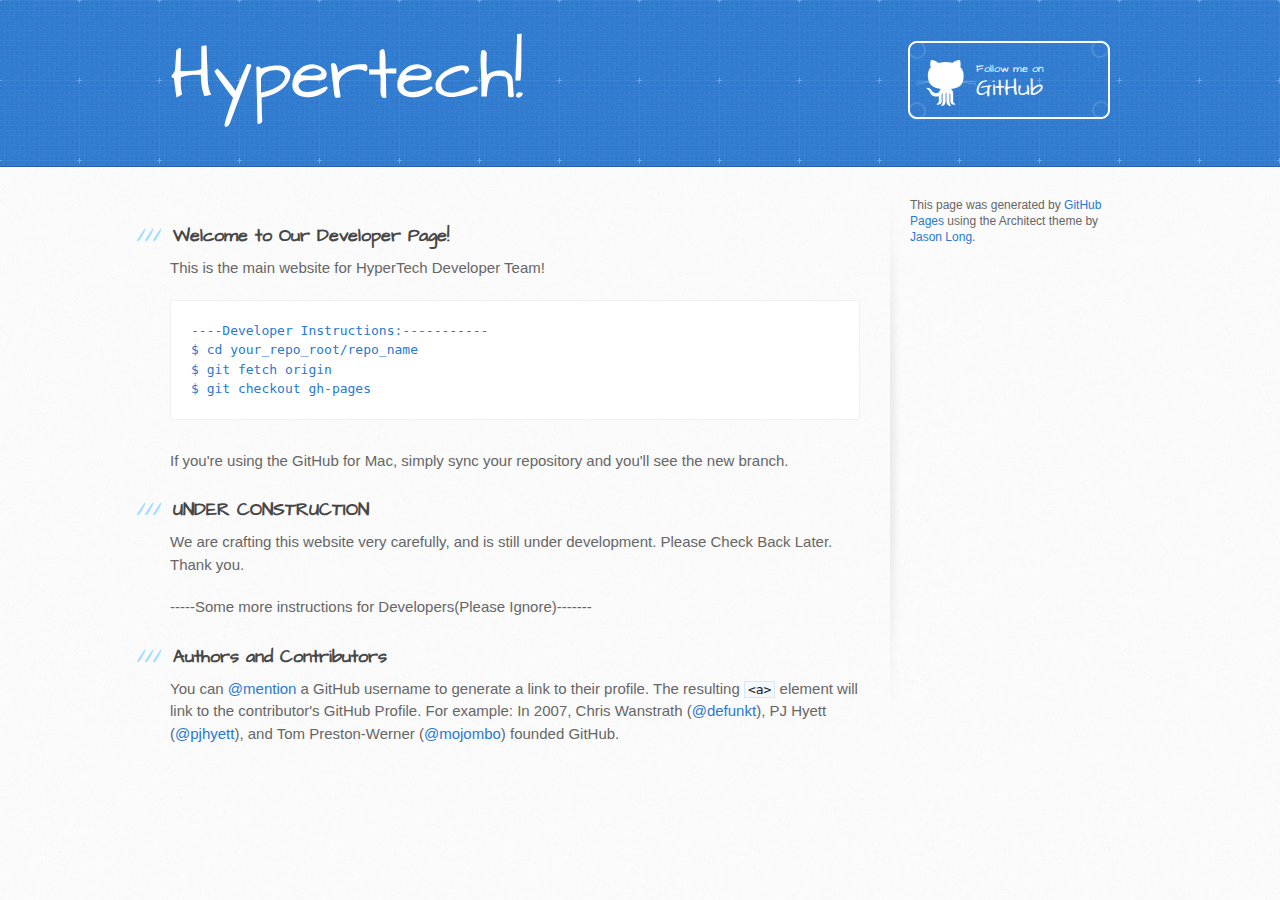
==== commit fb2f16f4: "Replace master branch with page content via GitHub" ====
--- a/index.html
+++ b/index.html
@@ -29,11 +29,12 @@
       <div class="inner clearfix">
         <section id="main-content">
           <h3>
-<a id="welcome-to-github-pages" class="anchor" href="#welcome-to-github-pages" aria-hidden="true"><span class="octicon octicon-link"></span></a>Welcome to GitHub Pages.</h3>
+<a id="welcome-to-our-developer-page" class="anchor" href="#welcome-to-our-developer-page" aria-hidden="true"><span class="octicon octicon-link"></span></a>Welcome to Our Developer Page!</h3>
 
-<p>This automatic page generator is the easiest way to create beautiful pages for all of your projects. Author your page content here using GitHub Flavored Markdown, select a template crafted by a designer, and publish. After your page is generated, you can check out the new branch:</p>
+<p>This is the main website for HyperTech Developer Team!</p>
 
-<pre><code>$ cd your_repo_root/repo_name
+<pre><code>----Developer Instructions:-----------
+$ cd your_repo_root/repo_name
 $ git fetch origin
 $ git checkout gh-pages
 </code></pre>
@@ -41,24 +42,16 @@
 <p>If you're using the GitHub for Mac, simply sync your repository and you'll see the new branch.</p>
 
 <h3>
-<a id="designer-templates" class="anchor" href="#designer-templates" aria-hidden="true"><span class="octicon octicon-link"></span></a>Designer Templates</h3>
+<a id="under-construction" class="anchor" href="#under-construction" aria-hidden="true"><span class="octicon octicon-link"></span></a>UNDER CONSTRUCTION</h3>
 
-<p>We've crafted some handsome templates for you to use. Go ahead and continue to layouts to browse through them. You can easily go back to edit your page before publishing. After publishing your page, you can revisit the page generator and switch to another theme. Your Page content will be preserved if it remained markdown format.</p>
+<p>We are crafting this website very carefully, and is still under development. Please Check Back Later. Thank you.</p>
 
-<h3>
-<a id="rather-drive-stick" class="anchor" href="#rather-drive-stick" aria-hidden="true"><span class="octicon octicon-link"></span></a>Rather Drive Stick?</h3>
-
-<p>If you prefer to not use the automatic generator, push a branch named <code>gh-pages</code> to your repository to create a page manually. In addition to supporting regular HTML content, GitHub Pages support Jekyll, a simple, blog aware static site generator written by our own Tom Preston-Werner. Jekyll makes it easy to create site-wide headers and footers without having to copy them across every page. It also offers intelligent blog support and other advanced templating features.</p>
+<p>-----Some more instructions for Developers(Please Ignore)-------</p>
 
 <h3>
 <a id="authors-and-contributors" class="anchor" href="#authors-and-contributors" aria-hidden="true"><span class="octicon octicon-link"></span></a>Authors and Contributors</h3>
 
 <p>You can <a href="https://github.com/blog/821" class="user-mention">@mention</a> a GitHub username to generate a link to their profile. The resulting <code>&lt;a&gt;</code> element will link to the contributor's GitHub Profile. For example: In 2007, Chris Wanstrath (<a href="https://github.com/defunkt" class="user-mention">@defunkt</a>), PJ Hyett (<a href="https://github.com/pjhyett" class="user-mention">@pjhyett</a>), and Tom Preston-Werner (<a href="https://github.com/mojombo" class="user-mention">@mojombo</a>) founded GitHub.</p>
-
-<h3>
-<a id="support-or-contact" class="anchor" href="#support-or-contact" aria-hidden="true"><span class="octicon octicon-link"></span></a>Support or Contact</h3>
-
-<p>Having trouble with Pages? Check out the documentation at <a href="https://help.github.com/pages">https://help.github.com/pages</a> or contact <a href="mailto:support@github.com">support@github.com</a> and we’ll help you sort it out.</p>
         </section>
 
         <aside id="sidebar">
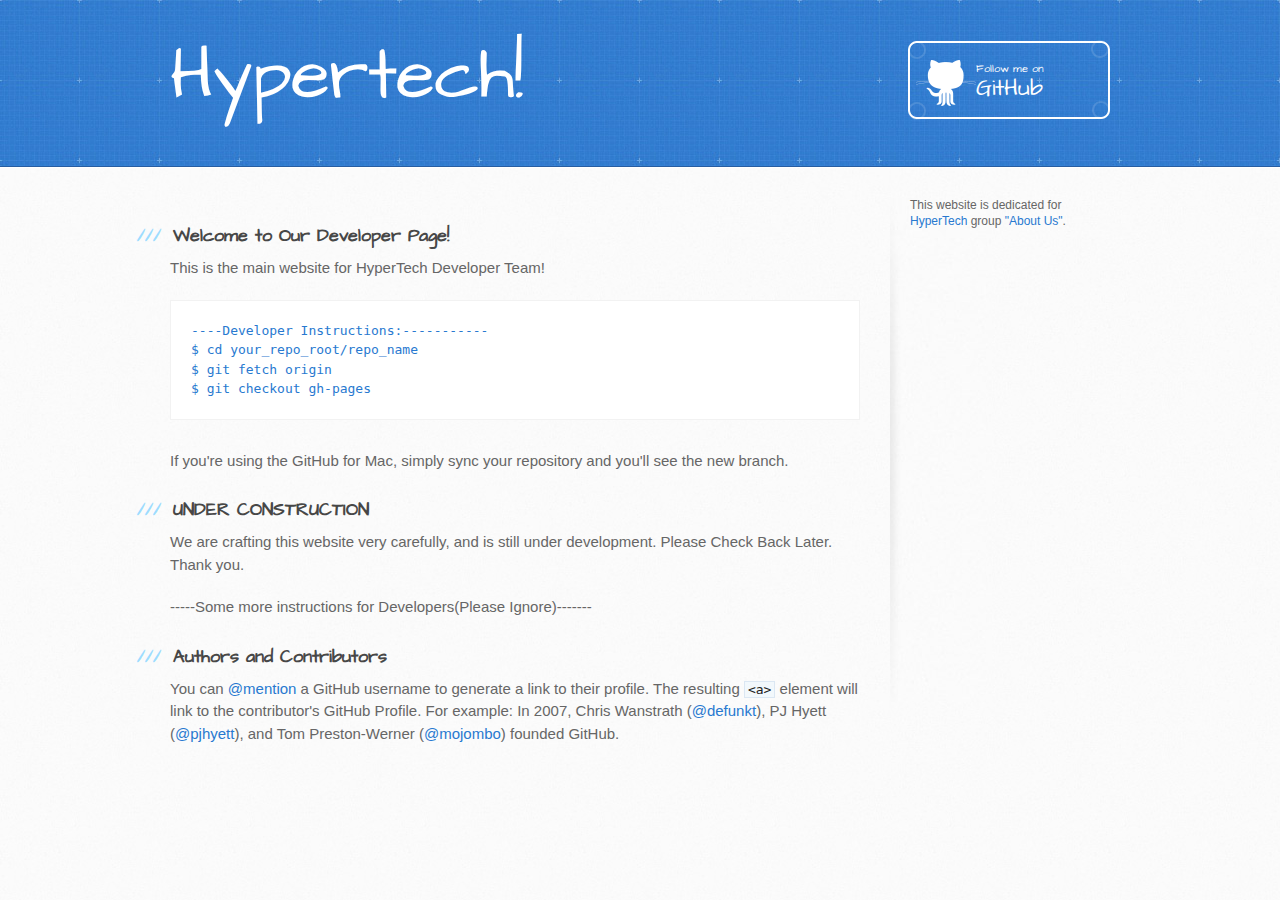
==== commit 571ee444: "Update index.html" ====
--- a/index.html
+++ b/index.html
@@ -57,7 +57,7 @@
         <aside id="sidebar">
 
 
-          <p>This page was generated by <a href="https://pages.github.com">GitHub Pages</a> using the Architect theme by <a href="https://twitter.com/jasonlong">Jason Long</a>.</p>
+          <p>This website is dedicated for <a href="https://hypertech.io">HyperTech</a> group <a href="https://hypertech.io/about-us">    "About Us"</a>.</p>
         </aside>
       </div>
     </div>
